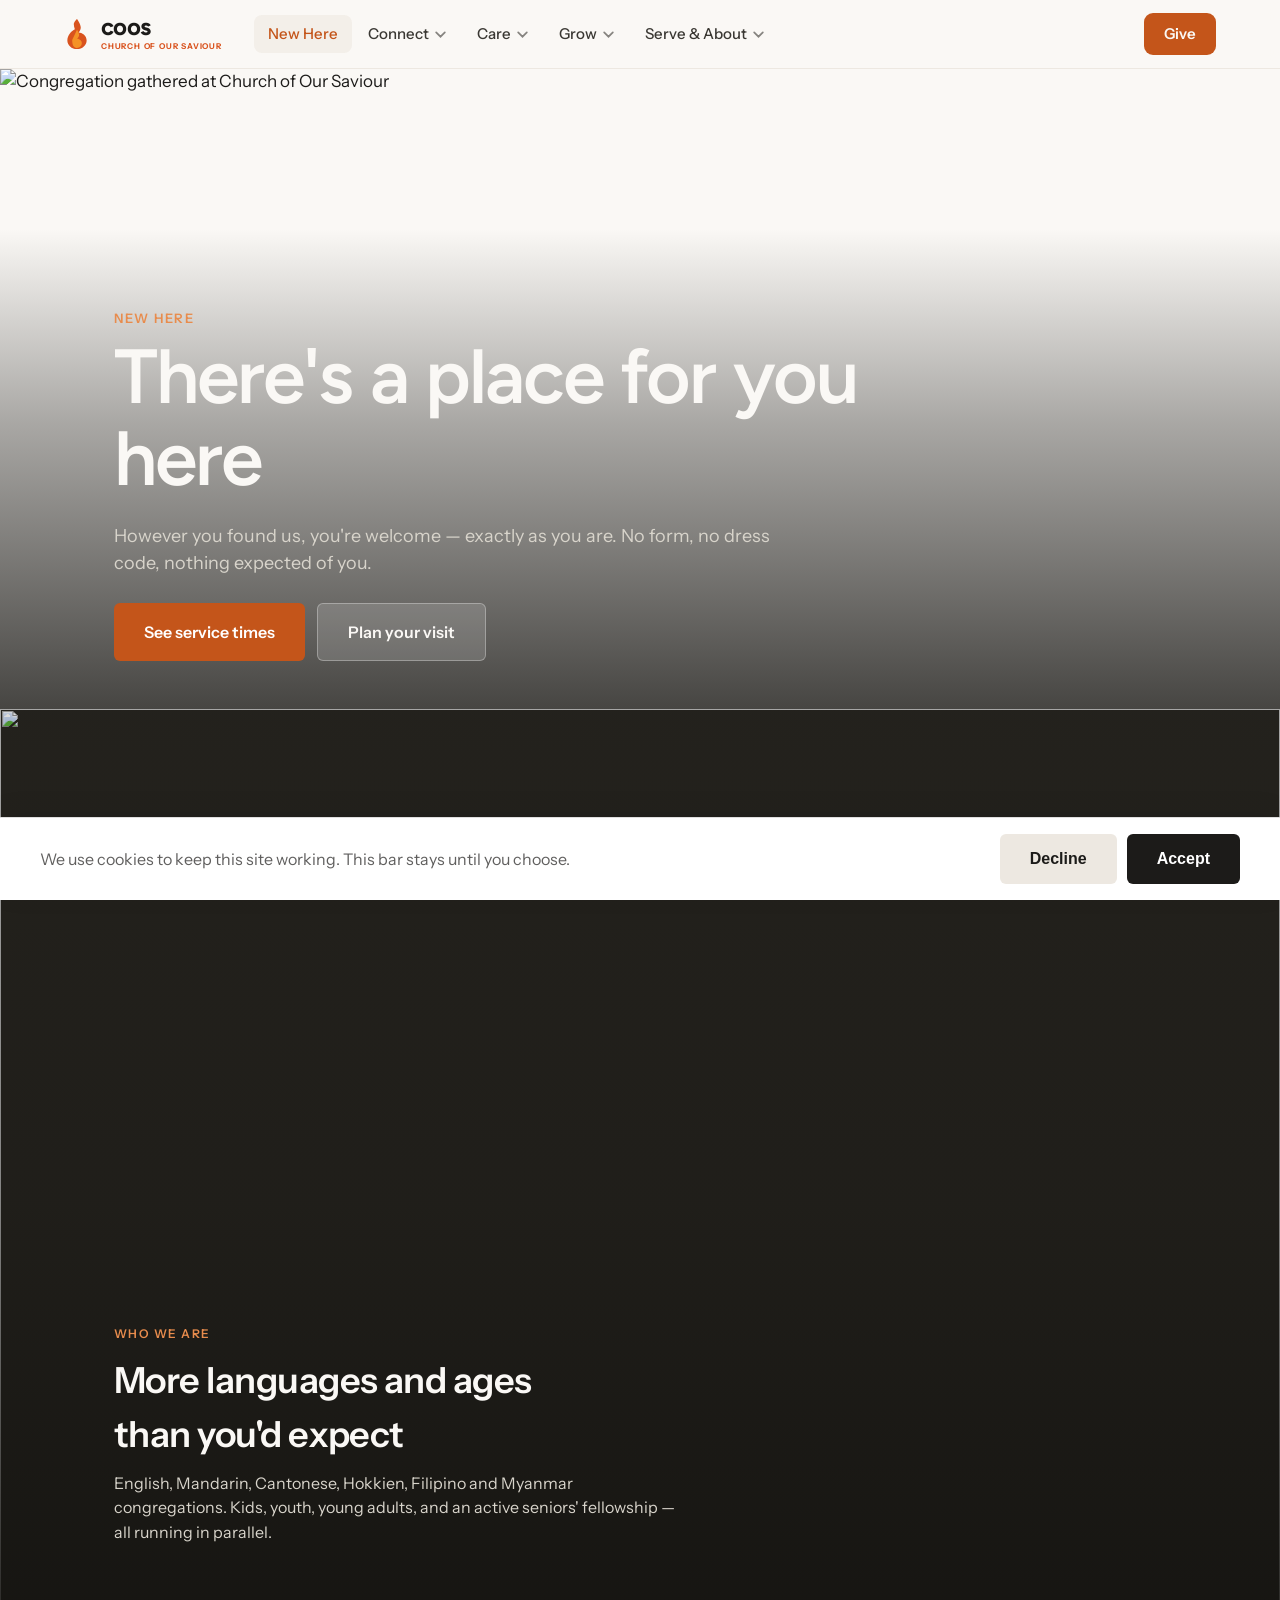
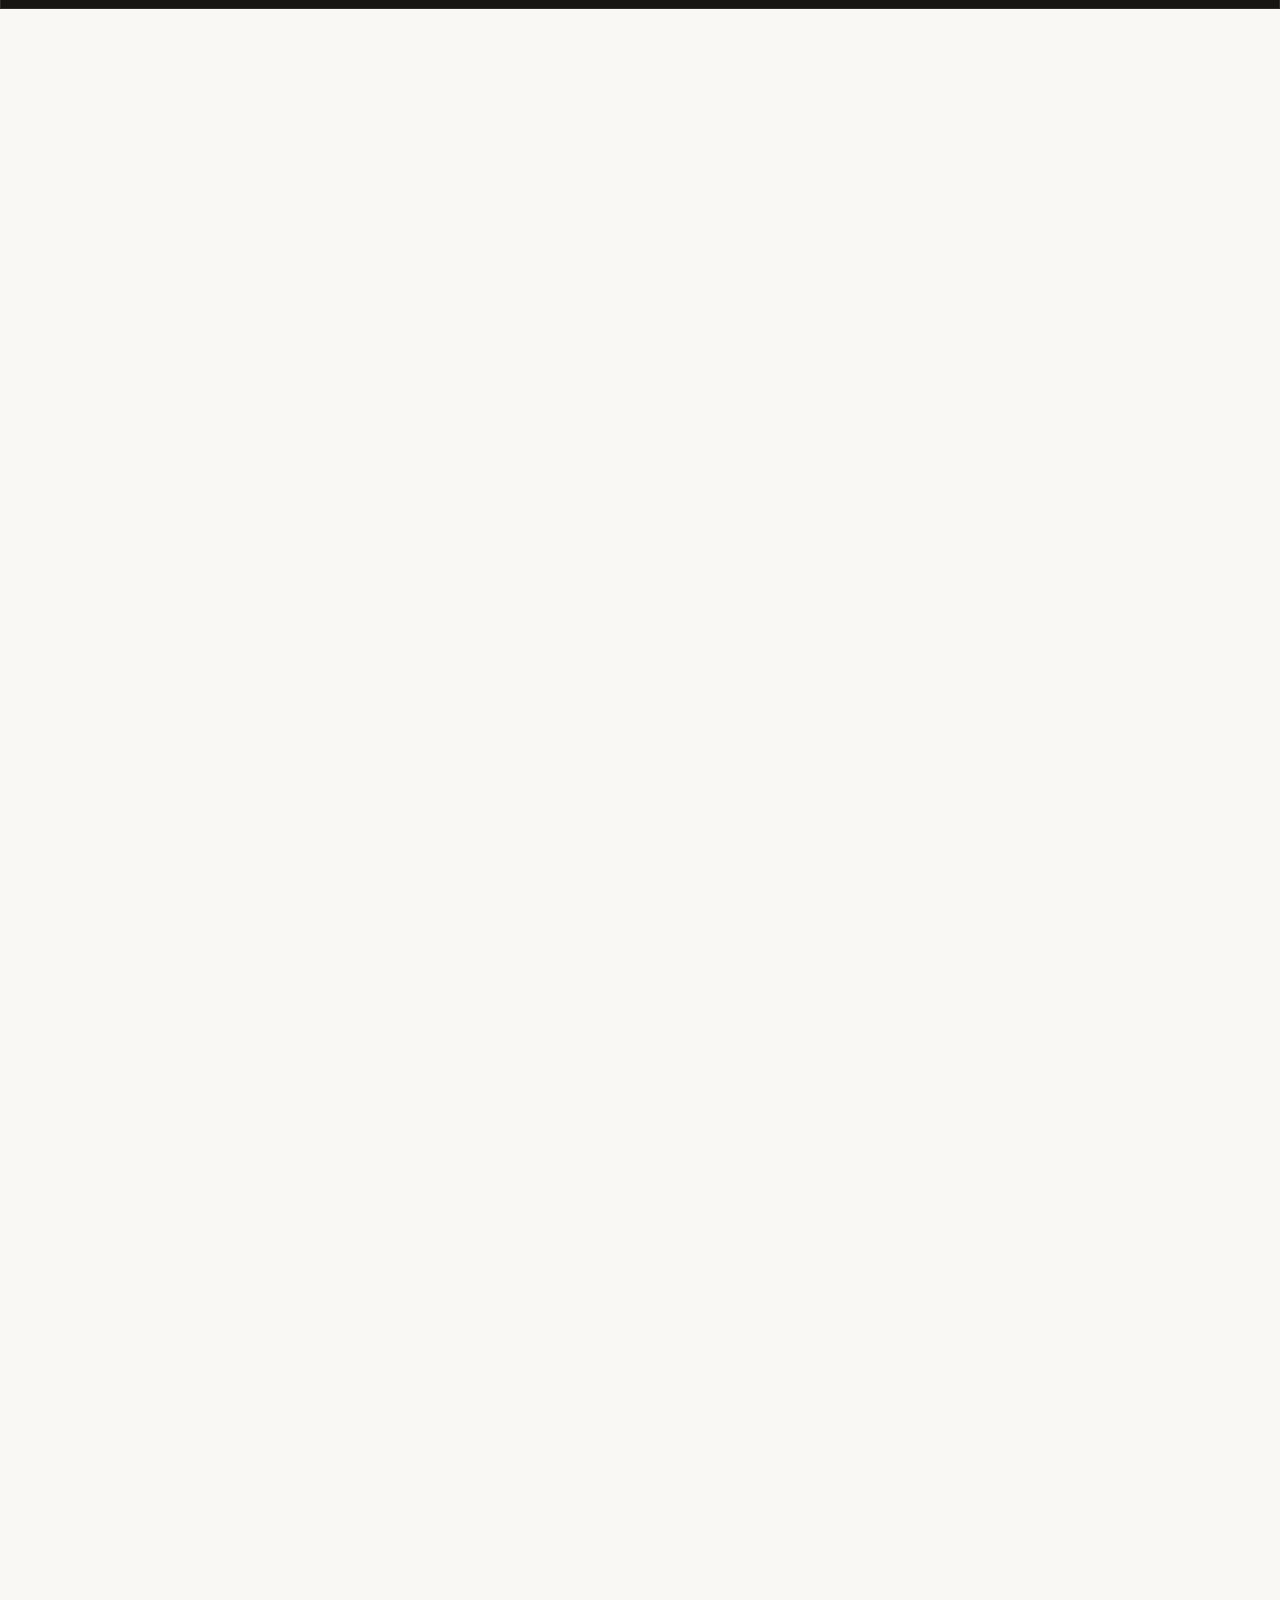
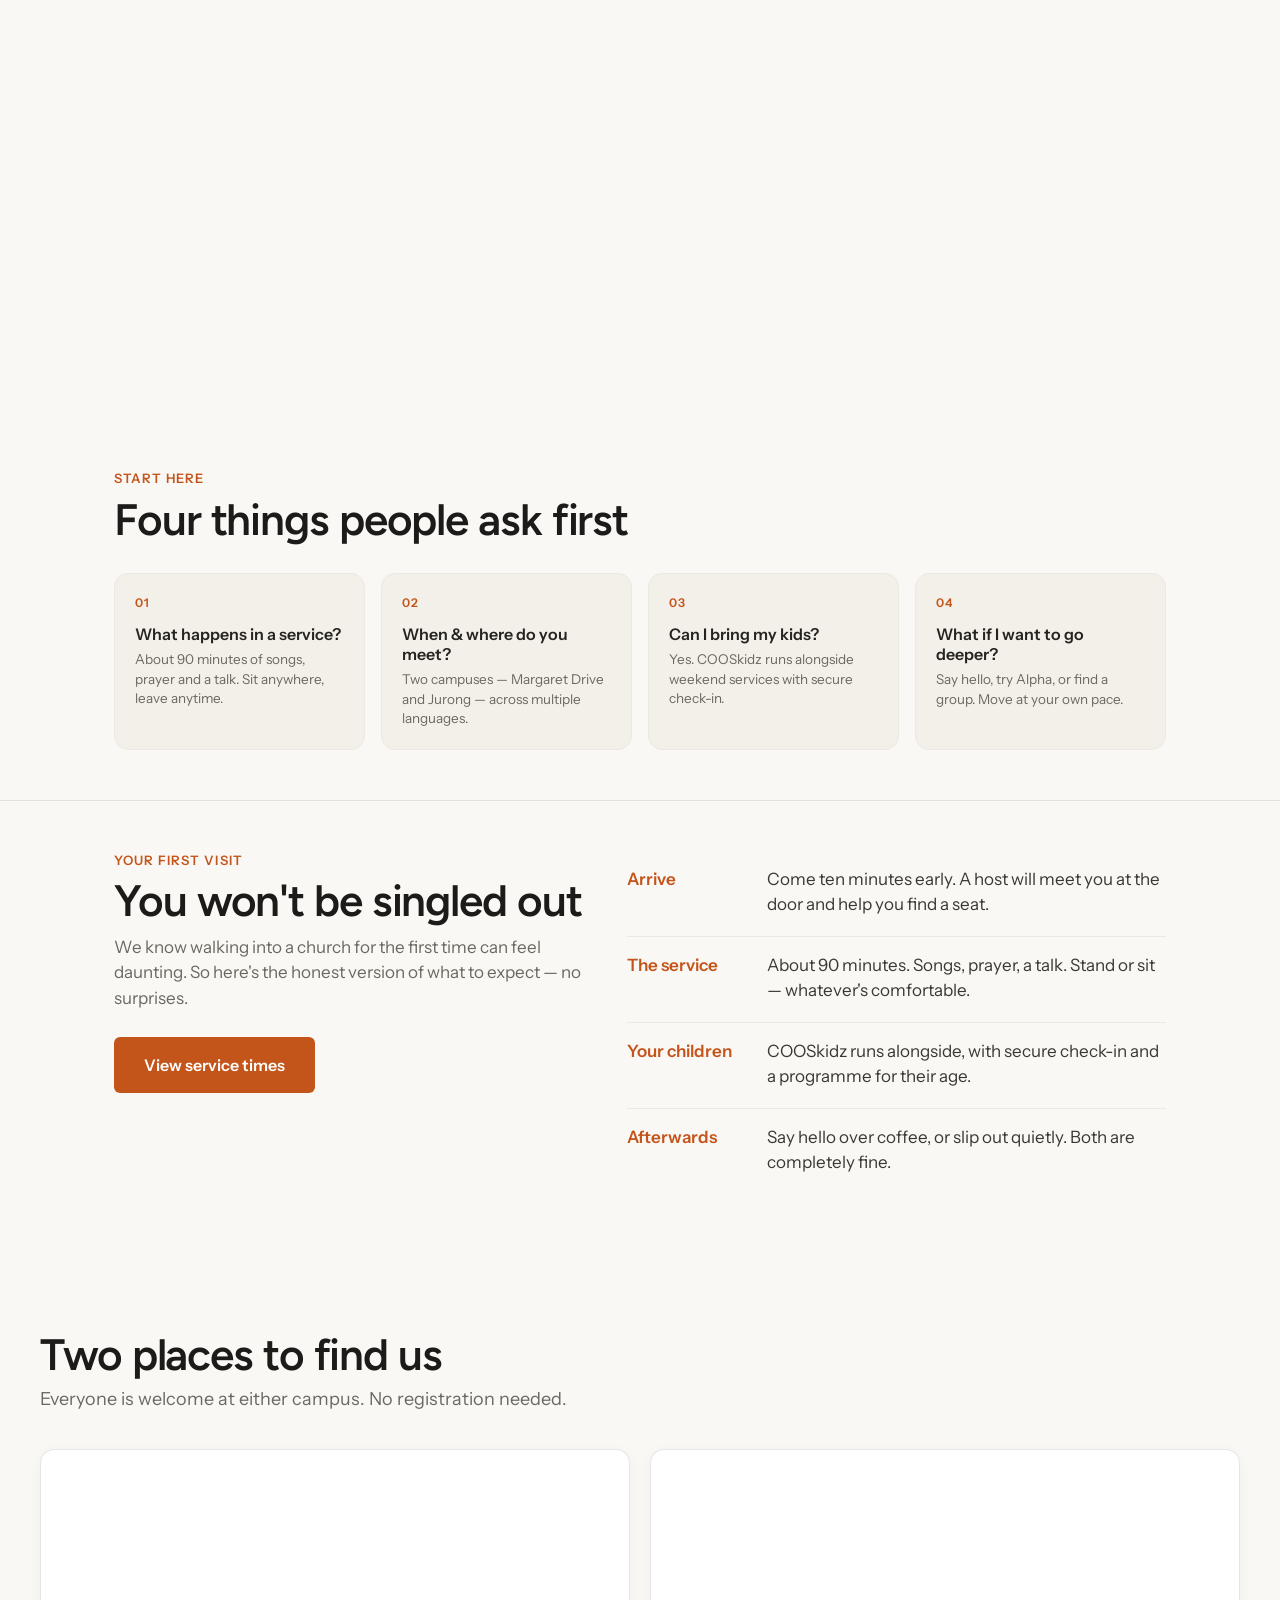
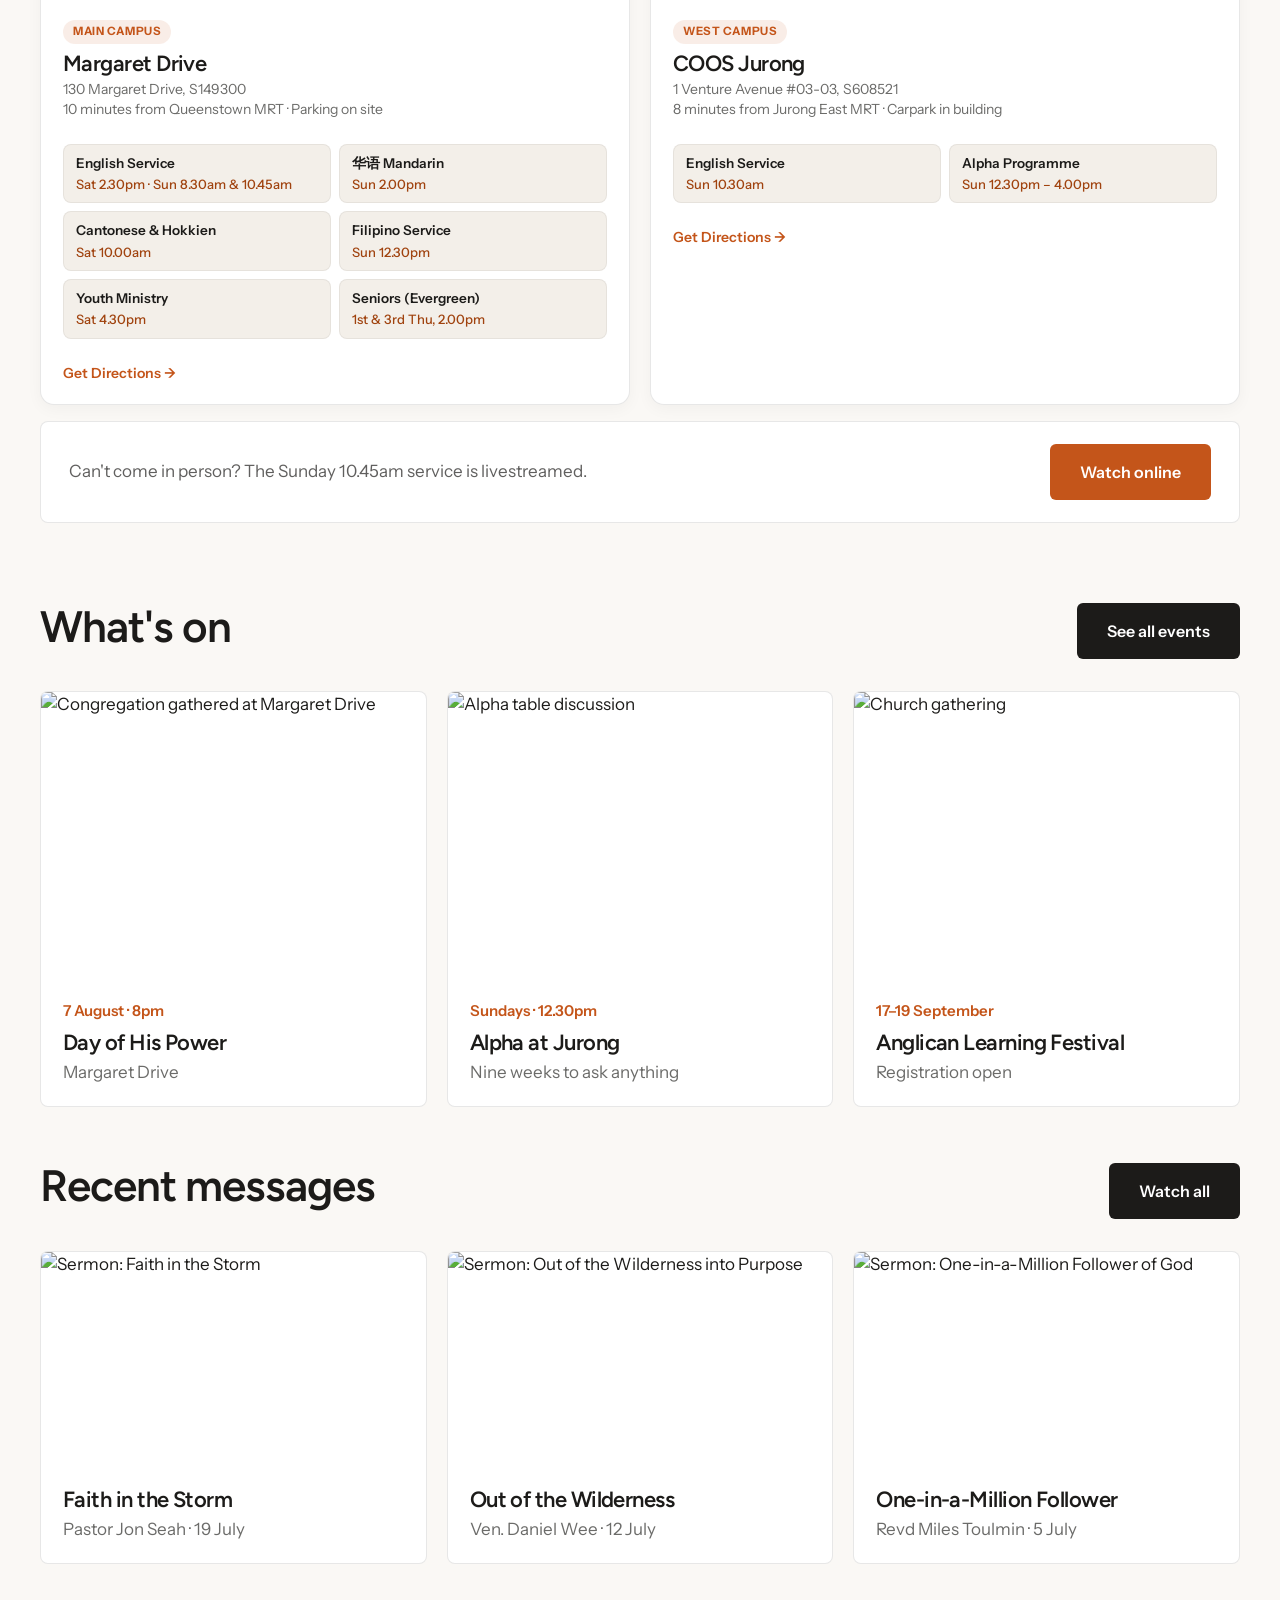
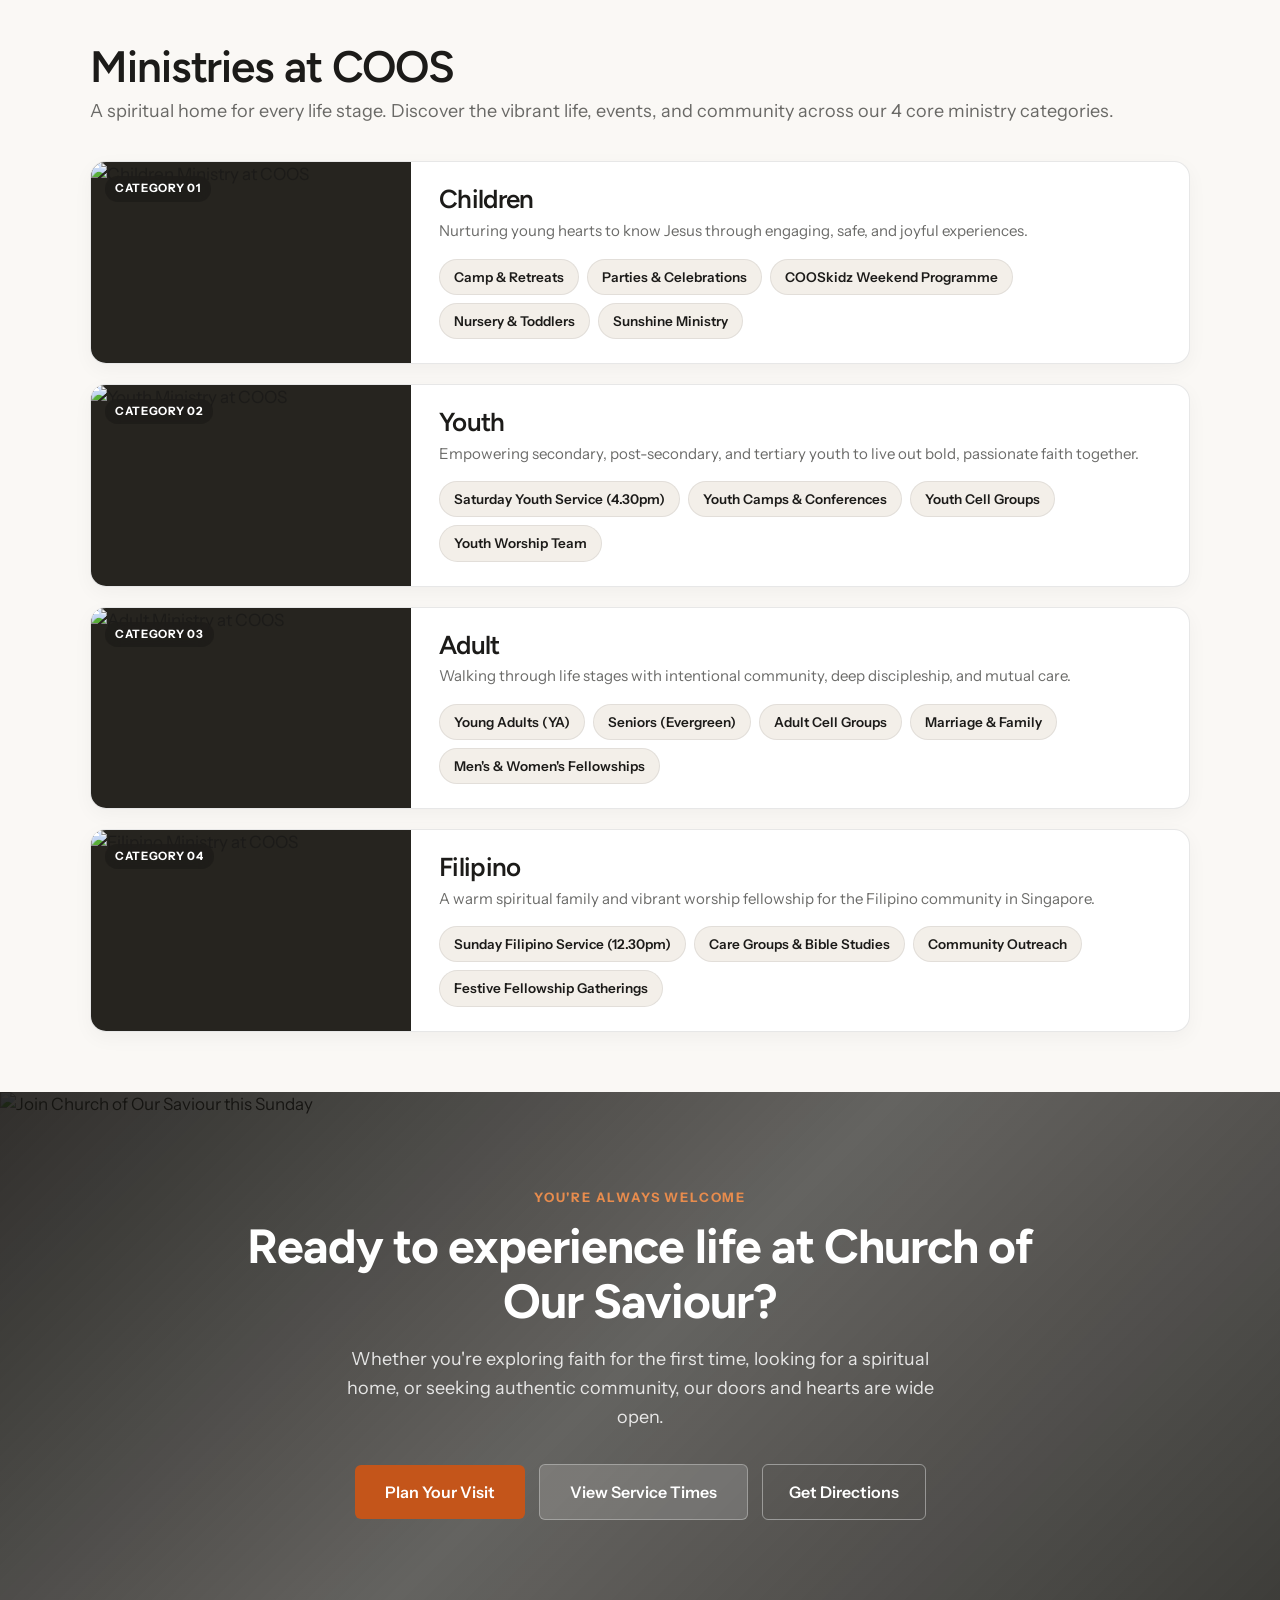
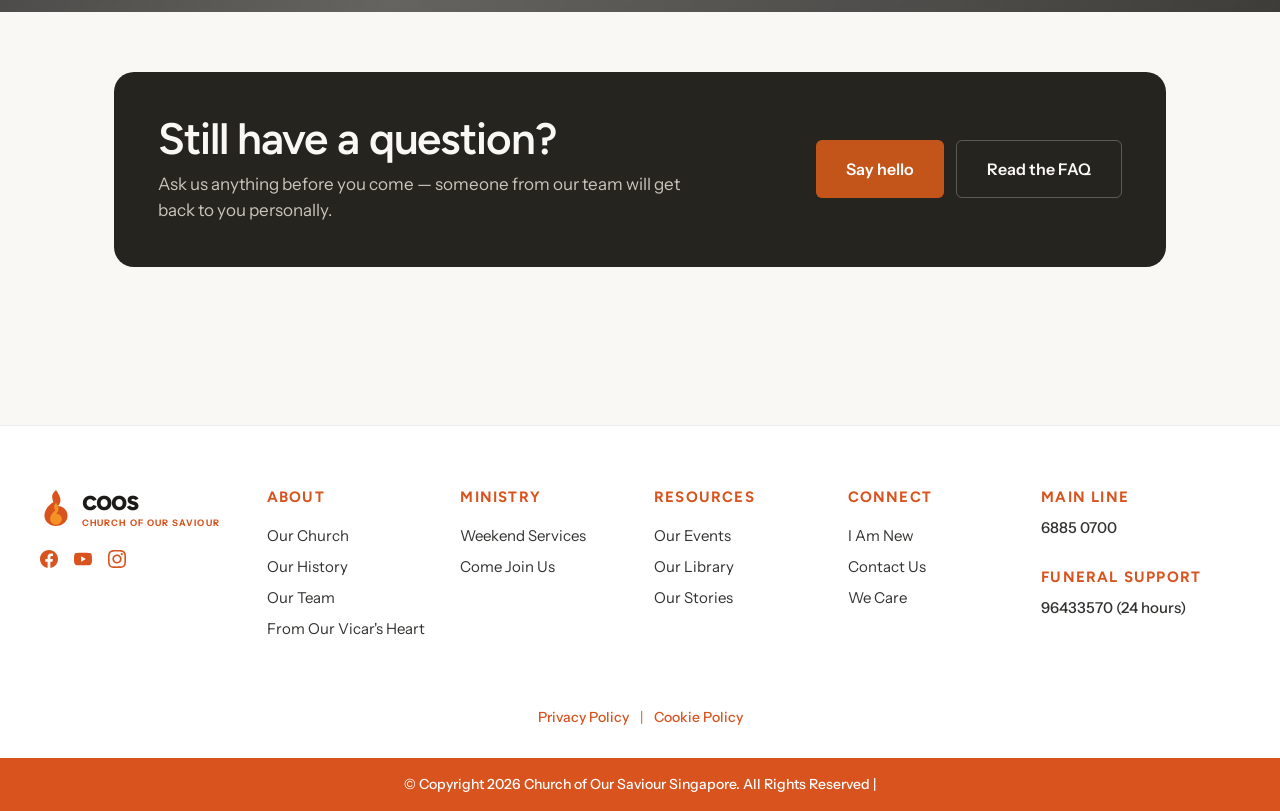
==== index.html @ 1648a4bc "init commit w latest feedback" ====
<!DOCTYPE html>
<html lang="en">
<head>
  <meta charset="utf-8">
  <meta name="viewport" content="width=device-width, initial-scale=1">
  <title>Church of Our Saviour | COOS Singapore</title>

  <!-- Google Fonts -->
  <link rel="preconnect" href="https://fonts.googleapis.com">
  <link rel="preconnect" href="https://fonts.gstatic.com" crossorigin>
  <link href="https://fonts.googleapis.com/css2?family=Figtree:wght@400;500;600;700&family=Instrument+Sans:ital,wght@0,400..700;1,400..700&display=swap" rel="stylesheet">

  <!-- External Stylesheet -->
  <link rel="stylesheet" href="styles.css">
</head>
<body>

  <!-- Header / Navigation from new.html -->
  <header class="nav">
    <div class="nav__inner">
      <a class="brand" href="index.html">
        <svg class="flame-icon-sm" viewBox="0 0 24 28" fill="none" xmlns="http://www.w3.org/2000/svg">
          <path d="M12 0C12 0 15.5 4.5 15.5 8C15.5 10 14.5 11.5 13.5 12.5C16.5 12.5 21 15 21 20C21 24.5 17 28 12 28C7 28 3 24.5 3 20C3 15 7 11 10 9.5C9.5 8 9 6.5 9 5C9 2.5 12 0 12 0Z" fill="#D9531E"/>
          <path d="M12 10C12 10 14 12.5 14 15C14 16.5 13 17.5 12 18.5C14 18.5 16.5 20 16.5 22.5C16.5 25 14.5 27 12 27C9.5 27 7.5 25 7.5 19.5 10 17 11.5 16C11 15 10.5 14 10.5 13C10.5 11.5 12 10 12 10Z" fill="#F49226"/>
        </svg>
        <div class="nav-logo-text">
          <span class="nav-logo-coos">coos</span>
          <span class="nav-logo-sub">CHURCH OF OUR SAVIOUR</span>
        </div>
      </a>
      <nav class="menu">
        <div class="item" data-menu>
          <a href="index.html#top" class="active">New Here</a>
        </div>
        <div class="item" data-menu>
          <button>Connect <svg viewBox="0 0 12 12"><path d="M2 4l4 4 4-4" stroke="currentColor" stroke-width="1.6" fill="none" stroke-linecap="round"/></svg></button>
          <div class="panel panel--wide"><div class="cols cols-2">
            <div><div class="col-h">Find community</div>
              <a class="lnk" href="#church"><span class="t">Groups directory</span></a>
              <a class="lnk" href="#church"><span class="t">Sunshine Ministry</span></a>
              <a class="lnk" href="#church"><span class="t">Baptism &amp; membership</span></a></div>
            <div><div class="col-h">By life stage</div>
              <a class="lnk" href="#church"><span class="t">Kids</span></a>
              <a class="lnk" href="#church"><span class="t">Youth</span></a>
              <a class="lnk" href="#church"><span class="t">Young adults</span></a>
              <a class="lnk" href="#church"><span class="t">Adults</span></a>
              <a class="lnk" href="#church"><span class="t">Seniors — Evergreen</span></a></div>
          </div></div>
        </div>
        <div class="item" data-menu>
          <button>Care <svg viewBox="0 0 12 12"><path d="M2 4l4 4 4-4" stroke="currentColor" stroke-width="1.6" fill="none" stroke-linecap="round"/></svg></button>
          <div class="panel"><div class="cols"><div><div class="col-h">We're here for you</div>
            <a class="lnk" href="#church"><span class="t">Request prayer</span></a>
            <a class="lnk" href="#church"><span class="t">Counselling</span></a>
            <a class="lnk" href="#church"><span class="t">Healing &amp; healing rooms</span></a>
            <a class="lnk" href="#church"><span class="t">Inner healing &amp; deliverance</span></a>
            <a class="lnk" href="#church"><span class="t">Choices ministry</span></a></div></div></div>
        </div>
        <div class="item" data-menu>
          <button>Grow <svg viewBox="0 0 12 12"><path d="M2 4l4 4 4-4" stroke="currentColor" stroke-width="1.6" fill="none" stroke-linecap="round"/></svg></button>
          <div class="panel"><div class="cols"><div><div class="col-h">Resources</div>
            <a class="lnk" href="#whatson"><span class="t">Sermon library</span></a>
            <a class="lnk" href="#whatson"><span class="t">Articles</span></a>
            <a class="lnk" href="#whatson"><span class="t">Stories &amp; testimonies</span></a>
            <a class="lnk" href="#whatson"><span class="t">What's on</span></a></div></div></div>
        </div>
        <div class="item" data-menu>
          <button>Serve &amp; About <svg viewBox="0 0 12 12"><path d="M2 4l4 4 4-4" stroke="currentColor" stroke-width="1.6" fill="none" stroke-linecap="round"/></svg></button>
          <div class="panel panel--wide panel--right"><div class="cols cols-2">
            <div><div class="col-h">Serve</div>
              <a class="lnk" href="#church"><span class="t">Join a team</span></a>
              <a class="lnk" href="#church"><span class="t">Missions</span></a>
              <a class="lnk" href="#give"><span class="t">Give</span></a></div>
            <div><div class="col-h">About</div>
              <a class="lnk" href="#church"><span class="t">What we believe</span></a>
              <a class="lnk" href="#church"><span class="t">Our vision</span></a>
              <a class="lnk" href="#church"><span class="t">Our story</span></a>
              <a class="lnk" href="#church"><span class="t">Our team</span></a>
              <a class="lnk" href="#give"><span class="t">Contact us</span></a></div>
          </div></div>
        </div>
      </nav>
      <div class="actions">
        <a class="btn-solid" href="#give">Give</a>
      </div>
      <button class="burger" aria-label="Menu" data-burger><span></span><span></span><span></span></button>
    </div>
  </header>
  <div class="mobile" data-mobile>
    <div class="m-sec"><a href="index.html#top" style="display:block;font-size:17px;font-weight:600;color:var(--coral);padding:16px 4px;text-decoration:none;border-bottom:1px solid var(--line)">New Here</a></div>
    <div class="m-sec"><button>Connect <svg viewBox="0 0 12 12"><path d="M2 4l4 4 4-4" stroke="currentColor" stroke-width="1.6" fill="none" stroke-linecap="round"/></svg></button><div class="m-body"><a href="#church">Groups directory</a><a href="#church">Sunshine Ministry</a><a href="#church">Kids</a><a href="#church">Youth</a><a href="#church">Young adults</a><a href="#church">Adults</a><a href="#church">Seniors — Evergreen</a></div></div>
    <div class="m-sec"><button>Care <svg viewBox="0 0 12 12"><path d="M2 4l4 4 4-4" stroke="currentColor" stroke-width="1.6" fill="none" stroke-linecap="round"/></svg></button><div class="m-body"><a href="#church">Request prayer</a><a href="#church">Counselling</a><a href="#church">Healing</a><a href="#church">Inner healing &amp; deliverance</a><a href="#church">Choices ministry</a></div></div>
    <div class="m-sec"><button>Grow <svg viewBox="0 0 12 12"><path d="M2 4l4 4 4-4" stroke="currentColor" stroke-width="1.6" fill="none" stroke-linecap="round"/></svg></button><div class="m-body"><a href="#whatson">Sermon library</a><a href="#whatson">Articles</a><a href="#whatson">Stories</a><a href="#whatson">What's on</a></div></div>
    <div class="m-sec"><button>Serve &amp; About <svg viewBox="0 0 12 12"><path d="M2 4l4 4 4-4" stroke="currentColor" stroke-width="1.6" fill="none" stroke-linecap="round"/></svg></button><div class="m-body"><a href="#church">Join a team</a><a href="#church">Missions</a><a href="#give">Give</a><a href="#church">What we believe</a><a href="#church">Our vision</a><a href="#church">Our story</a><a href="#church">Our team</a><a href="#give">Contact us</a></div></div>
    <div class="m-cta"><a class="s" href="#give">Give</a></div>
  </div>

  <!-- Main Content Wrapper -->
  <main class="page-wrapper">

    <!-- Connect Photo Hero -->
    <div class="photo-hero" id="top">
      <img src="https://coos.org.sg/wp-content/uploads/2023/11/church_11zon-1-e1699603108451.jpg"
        alt="Congregation gathered at Church of Our Saviour">
      <div class="photo-hero__overlay">
        <div class="wrap">
          <div class="eyebrow">New here</div>
          <h1 class="disp h1" style="color:var(--cream)">There's a place for you here</h1>
          <p class="lede">However you found us, you're welcome — exactly as you are. No form, no dress code, nothing expected of you.</p>
          <div class="cta-row">
            <a class="btn btn-primary" href="#services">See service times</a>
            <a class="btn btn-dark" href="#first-visit" style="background:rgba(255,255,255,.15);border:1px solid rgba(255,255,255,.3);color:var(--cream)">Plan your visit</a>
          </div>
        </div>
      </div>
    </div>

    <!-- Scrollytelling Section -->
    <div class="scrolly" id="scrolly">
      <div class="scrolly__pin">
        <div class="scrolly__bg">
          <img data-bg src="https://coos.org.sg/wp-content/uploads/2023/11/church_11zon-1-e1699603108451.jpg" alt="Foyer before or after service">
        </div>
        <div class="scrolly__scrim"></div>
        <div class="scrolly__caption wrap">
          <span class="scrolly__label">Who we are</span>
          <h2 class="scrolly__h" data-h>What life here actually looks like</h2>
          <p class="scrolly__p" data-p>Before the logistics — a sense of the place. Scroll on.</p>
        </div>
      </div>

      <section class="scrolly__step" data-step
        data-img="https://coos.org.sg/wp-content/uploads/2018/05/agifttobetreasured_11zon-1-e1700124164376.jpg"
        data-title="Ordinary, not polished"
        data-text="No stage lighting or hype. People show up as they are — some straight from a Saturday shift, some who've been coming forty years, some who walked in last week.">
      </section>

      <section class="scrolly__step" data-step
        data-img="https://coos.org.sg/wp-content/uploads/2023/11/church_11zon-1-e1699603108451.jpg"
        data-title="Small groups are where it happens"
        data-text="Sunday is the front door. The real life — friendships, honest conversation, people praying for each other by name — happens in cell groups, life-stage gatherings, and things like Alpha.">
      </section>

      <section class="scrolly__step" data-step
        data-img="https://coos.org.sg/wp-content/uploads/2019/01/healed-by-grace_11zon.jpg"
        data-title="Care isn't a side project"
        data-text="Prayer, counselling, healing ministries, a 24-hour line for people in crisis. If you're going through something hard, that's a lot of what this community is for — not just on Sundays.">
      </section>

      <section class="scrolly__step" data-step
        data-img="https://coos.org.sg/wp-content/uploads/2018/03/brittleboneswontbreakme_11zon-e1700125318625.jpg"
        data-title="More languages and ages than you'd expect"
        data-text="English, Mandarin, Cantonese, Hokkien, Filipino and Myanmar congregations. Kids, youth, young adults, and an active seniors' fellowship — all running in parallel.">
      </section>
    </div>

    <!-- Start Here: 4 Things People Ask First -->
    <section class="pad" style="padding-top:60px;padding-bottom:50px;">
      <div class="wrap">
        <div class="sec-h">Start here</div>
        <h2 class="disp h2">Four things people ask first</h2>
        <div class="grid4">
          <a class="tile" href="#first-visit">
            <span class="tn">01</span><span class="tt">What happens in a service?</span>
            <span class="td">About 90 minutes of songs, prayer and a talk. Sit anywhere, leave anytime.</span>
          </a>
          <a class="tile" href="#services">
            <span class="tn">02</span><span class="tt">When &amp; where do you meet?</span>
            <span class="td">Two campuses — Margaret Drive and Jurong — across multiple languages.</span>
          </a>
          <a class="tile" href="#church">
            <span class="tn">03</span><span class="tt">Can I bring my kids?</span>
            <span class="td">Yes. COOSkidz runs alongside weekend services with secure check-in.</span>
          </a>
          <a class="tile" href="#questions">
            <span class="tn">04</span><span class="tt">What if I want to go deeper?</span>
            <span class="td">Say hello, try Alpha, or find a group. Move at your own pace.</span>
          </a>
        </div>
      </div>
    </section>

    <!-- First Visit Breakdown Section -->
    <section id="first-visit" class="pad" style="padding-top:50px;padding-bottom:60px;border-top:1px solid var(--border);">
      <div class="wrap">
        <div class="split">
          <div>
            <div class="sec-h">Your first visit</div>
            <h2 class="disp h2">You won't be singled out</h2>
            <p class="sub">We know walking into a church for the first time can feel daunting. So here's the honest version of what to expect — no surprises.</p>
            <div class="cta-row">
              <a class="btn btn-primary" href="#services">View service times</a>
            </div>
          </div>
          <div class="steps">
            <div class="step"><span class="sk">Arrive</span><span class="sd">Come ten minutes early. A host will meet you at the door and help you find a seat.</span></div>
            <div class="step"><span class="sk">The service</span><span class="sd">About 90 minutes. Songs, prayer, a talk. Stand or sit — whatever's comfortable.</span></div>
            <div class="step"><span class="sk">Your children</span><span class="sd">COOSkidz runs alongside, with secure check-in and a programme for their age.</span></div>
            <div class="step"><span class="sk">Afterwards</span><span class="sd">Say hello over coffee, or slip out quietly. Both are completely fine.</span></div>
          </div>
        </div>
      </div>
    </section>

    <!-- Services & Campuses Section -->
    <section id="services" class="section pad">
      <h2 class="disp h2">Two places to find us</h2>
      <p class="subtitle">Everyone is welcome at either campus. No registration needed.</p>

      <div class="grid cols2">

        <!-- Margaret Drive Campus -->
        <div class="card campus-card">
          <iframe title="Map to Margaret Drive" src="https://maps.google.com/maps?q=130%20Margaret%20Dr%2C%20Singapore%20149300&amp;t=m&amp;z=15&amp;output=embed&amp;iwloc=near" class="map-iframe" loading="lazy"></iframe>
          <div class="card-body">
            <span class="campus-header-badge">Main Campus</span>
            <h3 class="disp card-title">Margaret Drive</h3>
            <p class="card-text">130 Margaret Drive, S149300<br>10 minutes from Queenstown MRT · Parking on site</p>
            
            <div class="timing-grid">
              <div class="timing-pill">
                <span class="timing-lang">English Service</span>
                <span class="timing-time">Sat 2.30pm · Sun 8.30am &amp; 10.45am</span>
              </div>
              <div class="timing-pill">
                <span class="timing-lang">华语 Mandarin</span>
                <span class="timing-time">Sun 2.00pm</span>
              </div>
              <div class="timing-pill">
                <span class="timing-lang">Cantonese &amp; Hokkien</span>
                <span class="timing-time">Sat 10.00am</span>
              </div>
              <div class="timing-pill">
                <span class="timing-lang">Filipino Service</span>
                <span class="timing-time">Sun 12.30pm</span>
              </div>
              <div class="timing-pill">
                <span class="timing-lang">Youth Ministry</span>
                <span class="timing-time">Sat 4.30pm</span>
              </div>
              <div class="timing-pill">
                <span class="timing-lang">Seniors (Evergreen)</span>
                <span class="timing-time">1st &amp; 3rd Thu, 2.00pm</span>
              </div>
            </div>
            
            <a href="https://maps.google.com/?q=130+Margaret+Drive+Singapore+149300" target="_blank" rel="noopener noreferrer" class="map-link">Get Directions &rarr;</a>
          </div>
        </div>

        <!-- Jurong Campus -->
        <div class="card campus-card">
          <iframe title="Map to COOS Jurong" src="https://maps.google.com/maps?q=1%20Venture%20Avenue%2C%20Singapore%20608521&amp;t=m&amp;z=15&amp;output=embed&amp;iwloc=near" class="map-iframe" loading="lazy"></iframe>
          <div class="card-body">
            <span class="campus-header-badge">West Campus</span>
            <h3 class="disp card-title">COOS Jurong</h3>
            <p class="card-text">1 Venture Avenue #03-03, S608521<br>8 minutes from Jurong East MRT · Carpark in building</p>

            <div class="timing-grid">
              <div class="timing-pill">
                <span class="timing-lang">English Service</span>
                <span class="timing-time">Sun 10.30am</span>
              </div>
              <div class="timing-pill">
                <span class="timing-lang">Alpha Programme</span>
                <span class="timing-time">Sun 12.30pm – 4.00pm</span>
              </div>
            </div>

            <a href="https://maps.google.com/?q=1+Venture+Avenue+Singapore+608521" target="_blank" rel="noopener noreferrer" class="map-link">Get Directions &rarr;</a>
          </div>
        </div>

      </div>

      <div class="banner stack mt-32">
        <p class="banner-text">Can't come in person? The Sunday 10.45am service is livestreamed.</p>
        <a href="https://www.youtube.com/@coos_sg" target="_blank" rel="noopener noreferrer" class="btn btn-primary">Watch online</a>
      </div>
    </section>

    <!-- What's On & Media Section -->
    <section id="whatson" class="section pad">
      <div class="section-header stack">
        <h2 class="disp h2">What's on</h2>
        <a href="#whatson" class="btn btn-dark">See all events</a>
      </div>

      <div class="grid cols3">
        <a href="#whatson" class="card media-card">
          <img src="https://coos.org.sg/wp-content/uploads/2023/11/church_11zon-1-e1699603108451.jpg" alt="Congregation gathered at Margaret Drive" class="card-img-top ratio-4-3">
          <div class="card-body">
            <div class="event-date">7 August · 8pm</div>
            <h3 class="disp card-title-sm">Day of His Power</h3>
            <p class="text-muted">Margaret Drive</p>
          </div>
        </a>

        <a href="#whatson" class="card media-card">
          <img src="https://coos.org.sg/wp-content/uploads/2018/05/agifttobetreasured_11zon-1-e1700124164376.jpg" alt="Alpha table discussion" class="card-img-top ratio-4-3">
          <div class="card-body">
            <div class="event-date">Sundays · 12.30pm</div>
            <h3 class="disp card-title-sm">Alpha at Jurong</h3>
            <p class="text-muted">Nine weeks to ask anything</p>
          </div>
        </a>

        <a href="#whatson" class="card media-card">
          <img src="https://coos.org.sg/wp-content/uploads/2019/01/healed-by-grace_11zon.jpg" alt="Church gathering" class="card-img-top ratio-4-3">
          <div class="card-body">
            <div class="event-date">17–19 September</div>
            <h3 class="disp card-title-sm">Anglican Learning Festival</h3>
            <p class="text-muted">Registration open</p>
          </div>
        </a>
      </div>

      <div class="section-header stack mt-56">
        <h2 class="disp h2">Recent messages</h2>
        <a href="#whatson" class="btn btn-dark">Watch all</a>
      </div>

      <div class="grid cols3">
        <a href="#whatson" class="card media-card">
          <img src="https://coos.org.sg/wp-content/uploads/2026/07/Faith-in-The-StormL.jpg" alt="Sermon: Faith in the Storm" class="card-img-top ratio-16-9">
          <div class="card-body">
            <h3 class="disp card-title-sm">Faith in the Storm</h3>
            <p class="text-muted">Pastor Jon Seah · 19 July</p>
          </div>
        </a>

        <a href="#whatson" class="card media-card">
          <img src="https://coos.org.sg/wp-content/uploads/2026/07/OutOfWildernessIntoPurposeL.jpg" alt="Sermon: Out of the Wilderness into Purpose" class="card-img-top ratio-16-9">
          <div class="card-body">
            <h3 class="disp card-title-sm">Out of the Wilderness</h3>
            <p class="text-muted">Ven. Daniel Wee · 12 July</p>
          </div>
        </a>

        <a href="#whatson" class="card media-card">
          <img src="https://coos.org.sg/wp-content/uploads/2026/07/OneInMillionFollowerL.jpg" alt="Sermon: One-in-a-Million Follower of God" class="card-img-top ratio-16-9">
          <div class="card-body">
            <h3 class="disp card-title-sm">One-in-a-Million Follower</h3>
            <p class="text-muted">Revd Miles Toulmin · 5 July</p>
          </div>
        </a>
      </div>
    </section>

    <!-- 4 Ministry Category Horizontal Cards (Children, Youth, Adult, Filipino) -->
    <section id="church" class="section pad">
      <div class="wrap" style="padding:0;">
        <h2 class="disp h2">Ministries at COOS</h2>
        <p class="subtitle">A spiritual home for every life stage. Discover the vibrant life, events, and community across our 4 core ministry categories.</p>

        <div class="ministries-stack">
          <!-- 1. Children -->
          <div class="ministry-hcard">
            <div class="ministry-img-wrap">
              <img src="https://coos.org.sg/wp-content/uploads/2018/05/agifttobetreasured_11zon-1-e1700124164376.jpg" alt="Children Ministry at COOS" class="ministry-img">
              <span class="ministry-badge">Category 01</span>
            </div>
            <div class="ministry-content">
              <h3 class="disp ministry-title">Children</h3>
              <p class="ministry-tagline">Nurturing young hearts to know Jesus through engaging, safe, and joyful experiences.</p>
              <div class="subministry-list">
                <a href="#church" class="submin-pill">Camp &amp; Retreats</a>
                <a href="#church" class="submin-pill">Parties &amp; Celebrations</a>
                <a href="#church" class="submin-pill">COOSkidz Weekend Programme</a>
                <a href="#church" class="submin-pill">Nursery &amp; Toddlers</a>
                <a href="#church" class="submin-pill">Sunshine Ministry</a>
              </div>
            </div>
          </div>

          <!-- 2. Youth -->
          <div class="ministry-hcard">
            <div class="ministry-img-wrap">
              <img src="https://coos.org.sg/wp-content/uploads/2018/03/brittleboneswontbreakme_11zon-e1700125318625.jpg" alt="Youth Ministry at COOS" class="ministry-img">
              <span class="ministry-badge">Category 02</span>
            </div>
            <div class="ministry-content">
              <h3 class="disp ministry-title">Youth</h3>
              <p class="ministry-tagline">Empowering secondary, post-secondary, and tertiary youth to live out bold, passionate faith together.</p>
              <div class="subministry-list">
                <a href="#church" class="submin-pill">Saturday Youth Service (4.30pm)</a>
                <a href="#church" class="submin-pill">Youth Camps &amp; Conferences</a>
                <a href="#church" class="submin-pill">Youth Cell Groups</a>
                <a href="#church" class="submin-pill">Youth Worship Team</a>
              </div>
            </div>
          </div>

          <!-- 3. Adult -->
          <div class="ministry-hcard">
            <div class="ministry-img-wrap">
              <img src="https://coos.org.sg/wp-content/uploads/2023/11/church_11zon-1-e1699603108451.jpg" alt="Adult Ministry at COOS" class="ministry-img">
              <span class="ministry-badge">Category 03</span>
            </div>
            <div class="ministry-content">
              <h3 class="disp ministry-title">Adult</h3>
              <p class="ministry-tagline">Walking through life stages with intentional community, deep discipleship, and mutual care.</p>
              <div class="subministry-list">
                <a href="#church" class="submin-pill">Young Adults (YA)</a>
                <a href="#church" class="submin-pill">Seniors (Evergreen)</a>
                <a href="#church" class="submin-pill">Adult Cell Groups</a>
                <a href="#church" class="submin-pill">Marriage &amp; Family</a>
                <a href="#church" class="submin-pill">Men's &amp; Women's Fellowships</a>
              </div>
            </div>
          </div>

          <!-- 4. Filipino -->
          <div class="ministry-hcard">
            <div class="ministry-img-wrap">
              <img src="https://coos.org.sg/wp-content/uploads/2019/01/healed-by-grace_11zon.jpg" alt="Filipino Ministry at COOS" class="ministry-img">
              <span class="ministry-badge">Category 04</span>
            </div>
            <div class="ministry-content">
              <h3 class="disp ministry-title">Filipino</h3>
              <p class="ministry-tagline">A warm spiritual family and vibrant worship fellowship for the Filipino community in Singapore.</p>
              <div class="subministry-list">
                <a href="#church" class="submin-pill">Sunday Filipino Service (12.30pm)</a>
                <a href="#church" class="submin-pill">Care Groups &amp; Bible Studies</a>
                <a href="#church" class="submin-pill">Community Outreach</a>
                <a href="#church" class="submin-pill">Festive Fellowship Gatherings</a>
              </div>
            </div>
          </div>
        </div>
      </div>
    </section>

    <!-- Full-Page Response Section (Positioned right after the 4 category cards) -->
    <section class="response-banner">
      <img src="https://coos.org.sg/wp-content/uploads/2023/11/church_11zon-1-e1699603108451.jpg" alt="Join Church of Our Saviour this Sunday" class="response-bg">
      <div class="response-overlay"></div>
      <div class="response-inner">
        <span class="response-kicker">You're Always Welcome</span>
        <h2 class="disp response-h">Ready to experience life at Church of Our Saviour?</h2>
        <p class="response-p">Whether you're exploring faith for the first time, looking for a spiritual home, or seeking authentic community, our doors and hearts are wide open.</p>
        <div class="response-actions">
          <a href="#first-visit" class="btn btn-primary" style="padding:15px 30px;font-size:16px;">Plan Your Visit</a>
          <a href="#services" class="btn btn-dark" style="background:rgba(255,255,255,0.15);border:1px solid rgba(255,255,255,0.3);color:#fff;padding:15px 30px;font-size:16px;">View Service Times</a>
          <a href="https://maps.google.com/?q=130+Margaret+Drive+Singapore+149300" target="_blank" rel="noopener noreferrer" class="btn btn-dark" style="background:transparent;border:1px solid rgba(255,255,255,0.4);color:#fff;padding:15px 26px;font-size:16px;">Get Directions</a>
        </div>
      </div>
    </section>

    <!-- Still Have a Question? CTA Band -->
    <section class="pad" style="padding-top:20px;padding-bottom:70px;">
      <div class="wrap">
        <div class="cta-band">
          <div>
            <h2 class="disp h2" style="color:var(--cream)">Still have a question?</h2>
            <p style="color:#C9C5BC;font-size:17px;margin-top:10px;max-width:48ch">Ask us anything before you come — someone from our team will get back to you personally.</p>
          </div>
          <div class="cta-row" style="margin:0">
            <a class="btn btn-primary" href="#services">Say hello</a>
            <a class="btn btn-dark" href="#church" style="color:var(--cream);border:1px solid rgba(255,255,255,.25);background:transparent;">Read the FAQ</a>
          </div>
        </div>
      </div>
    </section>

  </main>

  <!-- Footer -->
  <footer id="give" class="footer">
    <div class="pad footer-content">
      <div class="footer-grid">
        
        <!-- Logo & Social Column -->
        <div class="footer-brand">
          <a href="index.html" class="footer-logo">
            <svg class="flame-icon" viewBox="0 0 24 28" fill="none" xmlns="http://www.w3.org/2000/svg">
              <path d="M12 0C12 0 15.5 4.5 15.5 8C15.5 10 14.5 11.5 13.5 12.5C16.5 12.5 21 15 21 20C21 24.5 17 28 12 28C7 28 3 24.5 3 20C3 15 7 11 10 9.5C9.5 8 9 6.5 9 5C9 2.5 12 0 12 0Z" fill="#D9531E"/>
              <path d="M12 10C12 10 14 12.5 14 15C14 16.5 13 17.5 12 18.5C14 18.5 16.5 20 16.5 22.5C16.5 25 14.5 27 12 27C9.5 27 7.5 25 7.5 22.5C7.5 19.5 10 17 11.5 16C11 15 10.5 14 10.5 13C10.5 11.5 12 10 12 10Z" fill="#F49226"/>
            </svg>
            <div class="logo-text-group">
              <span class="logo-coos">coos</span>
              <span class="logo-sub">CHURCH OF OUR SAVIOUR</span>
            </div>
          </a>
          <div class="social-links">
            <a href="https://facebook.com" target="_blank" rel="noopener noreferrer" aria-label="Facebook" class="social-icon">
              <svg width="18" height="18" fill="currentColor" viewBox="0 0 24 24"><path d="M24 12.073c0-6.627-5.373-12-12-12s-12 5.373-12 12c0 5.99 4.388 10.954 10.125 11.854v-8.385H7.078v-3.47h3.047V9.43c0-3.007 1.792-4.669 4.533-4.669 1.312 0 2.686.235 2.686.235v2.953H15.83c-1.491 0-1.956.925-1.956 1.874v2.25h3.328l-.532 3.47h-2.796v8.385C19.612 23.027 24 18.062 24 12.073z"/></svg>
            </a>
            <a href="https://youtube.com" target="_blank" rel="noopener noreferrer" aria-label="YouTube" class="social-icon">
              <svg width="18" height="18" fill="currentColor" viewBox="0 0 24 24"><path d="M23.498 6.186a3.016 3.016 0 0 0-2.122-2.136C19.505 3.545 12 3.545 12 3.545s-7.505 0-9.377.505A3.017 3.017 0 0 0 .502 6.186C0 8.07 0 12 0 12s0 3.93.502 5.814a3.016 3.016 0 0 0 2.122 2.136c1.871.505 9.376.505 9.376.505s7.505 0 9.377-.505a3.015 3.015 0 0 0 2.122-2.136C24 15.93 24 12 24 12s0-3.93-.502-5.814zM9.545 15.568V8.432L15.818 12l-6.273 3.568z"/></svg>
            </a>
            <a href="https://instagram.com" target="_blank" rel="noopener noreferrer" aria-label="Instagram" class="social-icon">
              <svg width="18" height="18" fill="currentColor" viewBox="0 0 24 24"><path d="M12 2.163c3.204 0 3.584.012 4.85.07 3.252.148 4.771 1.691 4.919 4.919.058 1.265.069 1.645.069 4.849 0 3.205-.012 3.584-.069 4.849-.149 3.225-1.664 4.771-4.919 4.919-1.266.058-1.644.07-4.85.07-3.204 0-3.584-.012-4.849-.07-3.26-.149-4.771-1.699-4.919-4.92-.058-1.265-.07-1.644-.07-4.849 0-3.204.013-3.583.07-4.849.149-3.227 1.664-4.771 4.919-4.919 1.266-.057 1.645-.069 4.849-.069zm0-2.163c-3.259 0-3.667.014-4.947.072-4.358.2-6.78 2.618-6.98 6.98-.059 1.281-.073 1.689-.073 4.948 0 3.259.014 3.668.072 4.948.2 4.358 2.618 6.78 6.98 6.98 1.281.058 1.689.072 4.948.072 3.259 0 3.668-.014 4.948-.072 4.354-.2 6.782-2.618 6.979-6.98.059-1.28.073-1.689.073-4.948 0-3.259-.014-3.667-.072-4.947-.196-4.354-2.617-6.78-6.979-6.98-1.281-.059-1.69-.073-4.949-.073zm0 5.838c-3.403 0-6.162 2.759-6.162 6.162s2.759 6.163 6.162 6.163 6.162-2.759 6.162-6.163c0-3.403-2.759-6.162-6.162-6.162zm0 10.162c-2.209 0-4-1.79-4-4 0-2.209 1.791-4 4-4s4 1.791 4 4c0 2.21-1.791 4-4 4zm6.406-11.845c-.796 0-1.441.645-1.441 1.44s.645 1.44 1.441 1.44c.795 0 1.439-.645 1.439-1.44s-.644-1.44-1.439-1.44z"/></svg>
            </a>
          </div>
        </div>

        <!-- Col 1: ABOUT -->
        <div class="footer-col">
          <h4 class="footer-col-title">ABOUT</h4>
          <a href="#church">Our Church</a>
          <a href="#church">Our History</a>
          <a href="#church">Our Team</a>
          <a href="#church">From Our Vicar's Heart</a>
        </div>

        <!-- Col 2: MINISTRY -->
        <div class="footer-col">
          <h4 class="footer-col-title">MINISTRY</h4>
          <a href="#services">Weekend Services</a>
          <a href="#new">Come Join Us</a>
        </div>

        <!-- Col 3: RESOURCES -->
        <div class="footer-col">
          <h4 class="footer-col-title">RESOURCES</h4>
          <a href="#whatson">Our Events</a>
          <a href="#whatson">Our Library</a>
          <a href="#whatson">Our Stories</a>
        </div>

        <!-- Col 4: CONNECT -->
        <div class="footer-col">
          <h4 class="footer-col-title">CONNECT</h4>
          <a href="#new">I Am New</a>
          <a href="#give">Contact Us</a>
          <a href="#church">We Care</a>
        </div>

        <!-- Col 5: Contact Numbers -->
        <div class="footer-col footer-contact-col">
          <div class="contact-block">
            <h4 class="footer-col-title">MAIN LINE</h4>
            <a href="tel:68850700" class="contact-phone">6885 0700</a>
          </div>
          <div class="contact-block mt-16">
            <h4 class="footer-col-title">FUNERAL SUPPORT</h4>
            <a href="tel:96433570" class="contact-phone">96433570 (24 hours)</a>
          </div>
        </div>

      </div>

      <!-- Links Row -->
      <div class="footer-legal-links">
        <a href="#give">Privacy Policy</a>
        <span class="legal-sep">|</span>
        <a href="#give">Cookie Policy</a>
      </div>
    </div>

    <!-- Bottom Bar -->
    <div class="footer-bottom-bar">
      <div class="pad text-center">
        <span>© Copyright 2026 Church of Our Saviour Singapore. All Rights Reserved |</span>
      </div>
    </div>
  </footer>

  <!-- Cookie Consent Banner -->
  <div class="cookie-banner" id="cookieBanner">
    <div class="pad stack cookie-content">
      <p class="cookie-text">We use cookies to keep this site working. This bar stays until you choose.</p>
      <div class="cookie-actions">
        <button class="btn btn-neutral" id="cookieDecline">Decline</button>
        <button class="btn btn-dark" id="cookieAccept">Accept</button>
      </div>
    </div>
  </div>

  <!-- External Script -->
  <script src="script.js"></script>
</body>
</html>
---- styles.css ----
/* ==========================================================================
   Church of Our Saviour (COOS) - Design System & Stylesheet
   ========================================================================== */

/* 1. Global Reset & Variables */
:root {
  --bg-primary: #FAF8F5;
  --bg-dark: #26241F;
  --bg-card: #FFFFFF;
  --bg-subtle: #F3EFE9;
  --text-primary: #1C1B19;
  --text-muted: rgba(28, 27, 25, 0.65);
  --text-light: #FFFFFF;
  --text-light-muted: rgba(255, 255, 255, 0.7);
  --accent: #C4551A;
  --accent-hover: #A0430F;
  --accent-secondary: #E88C4D;
  --border: rgba(28, 27, 25, 0.1);
  --border-light: rgba(255, 255, 255, 0.14);

  --font-disp: 'Figtree', system-ui, -apple-system, sans-serif;
  --font-body: 'Instrument Sans', system-ui, -apple-system, sans-serif;

  --radius-sm: 6px;
  --radius-md: 8px;
  --shadow-subtle: 0 4px 20px rgba(0, 0, 0, 0.04);
  --transition: all 0.2s ease-in-out;
}

*,
*::before,
*::after {
  box-sizing: border-box;
  margin: 0;
  padding: 0;
}

html {
  scroll-behavior: smooth;
}

body {
  background: var(--bg-primary);
  color: var(--text-primary);
  font-family: var(--font-body);
  font-size: 17px;
  line-height: 1.5;
  -webkit-font-smoothing: antialiased;
}

a {
  color: inherit;
  text-decoration: none;
  transition: var(--transition);
}

a:hover {
  color: var(--accent);
}

img {
  max-width: 100%;
  height: auto;
  display: block;
}

/* 2. Utility Classes & Typography */
.disp {
  font-family: var(--font-disp);
  font-weight: 600;
  letter-spacing: -0.025em;
  line-height: 1.06;
}

.pad {
  max-width: 1280px;
  margin: 0 auto;
  padding-left: 40px;
  padding-right: 40px;
}

.h1 {
  font-size: clamp(44px, 6vw, 80px);
  color: var(--text-light);
  margin-bottom: 24px;
  max-width: 14ch;
}

.h2 {
  font-size: 44px;
  margin-bottom: 8px;
}

.subtitle {
  font-size: 18px;
  color: var(--text-muted);
  margin-bottom: 36px;
}

.text-muted {
  color: var(--text-muted);
}

.text-large {
  font-size: 42px;
}

.text-right {
  text-align: right;
}

.fw-600 {
  font-weight: 600;
}

.mt-32 {
  margin-top: 32px;
}

.mt-56 {
  margin-top: 56px;
}

.section {
  padding-top: 80px;
}

.section-header {
  margin-bottom: 32px;
}

/* Flex & Grid Systems */
.stack {
  display: flex;
  align-items: center;
  justify-content: space-between;
  gap: 16px;
}

.grid {
  display: grid;
  gap: 20px;
}

.cols2 {
  grid-template-columns: repeat(2, 1fr);
}

.cols3 {
  grid-template-columns: repeat(3, 1fr);
}

.cols4 {
  grid-template-columns: repeat(4, 1fr);
}

/* Buttons */
.btn-group {
  display: flex;
  flex-wrap: wrap;
  gap: 12px;
}

.btn {
  display: inline-flex;
  align-items: center;
  justify-content: center;
  font-size: 16px;
  font-weight: 600;
  padding: 16px 30px;
  border-radius: var(--radius-sm);
  cursor: pointer;
  border: none;
  transition: var(--transition);
  white-space: nowrap;
}

.btn-sm {
  font-size: 15px;
  padding: 13px 24px;
}

.btn-primary {
  background: var(--accent);
  color: var(--text-light);
}

.btn-primary:hover {
  background: var(--accent-hover);
  color: var(--text-light);
}

.btn-secondary {
  background: #FFFFFF;
  color: var(--text-primary);
}

.btn-secondary:hover {
  background: var(--bg-subtle);
  color: var(--text-primary);
}

.btn-dark {
  background: var(--text-primary);
  color: var(--text-light);
}

.btn-dark:hover {
  background: #3A3833;
  color: var(--text-light);
}

.btn-neutral {
  background: #EDE8E1;
  color: var(--text-primary);
}

.btn-neutral:hover {
  background: #E2DDD5;
}

/* 3. Header & Navigation (from new.html) */
:root {
  --cream: #FAF8F5;
  --cream-2: #F3EFE9;
  --line: #EDE8E1;
  --ink: #26241F;
  --ink-2: #3A3833;
  --ink-soft: #6B6860;
  --coral: #C4551A;
  --coral-dark: #A0430F;
  --coral-soft: #E88C4D;
  --shadow: 0 12px 40px rgba(38, 36, 31, .14);
}

.nav {
  position: sticky;
  top: 0;
  z-index: 100;
  background: rgba(250, 248, 245, .92);
  backdrop-filter: saturate(140%) blur(10px);
  border-bottom: 1px solid var(--line);
}

.nav__inner {
  max-width: 1200px;
  margin: 0 auto;
  height: 68px;
  padding: 0 24px;
  display: flex;
  align-items: center;
  gap: 32px;
}

.brand {
  display: flex;
  align-items: center;
  gap: 11px;
  font-weight: 600;
  font-size: 16px;
  letter-spacing: -.01em;
  color: var(--ink);
  text-decoration: none;
  white-space: nowrap;
  flex-shrink: 0;
}

.flame-icon-sm {
  width: 26px;
  height: 30px;
  flex-shrink: 0;
}

.nav-logo-text {
  display: flex;
  flex-direction: column;
}

.nav-logo-coos {
  font-family: var(--font-disp);
  font-size: 24px;
  font-weight: 700;
  line-height: 0.95;
  color: var(--text-primary);
  letter-spacing: -0.03em;
}

.nav-logo-sub {
  font-size: 8px;
  font-weight: 700;
  letter-spacing: 0.1em;
  color: #D9531E;
  text-transform: uppercase;
  margin-top: 1px;
}

.menu {
  display: flex;
  align-items: center;
  gap: 2px;
  height: 100%;
  flex: 1;
  min-width: 0;
}

.item {
  position: relative;
  height: 100%;
  display: flex;
  align-items: center;
}

.item>button,
.item>a {
  font: inherit;
  font-size: 15px;
  font-weight: 500;
  color: var(--ink-2);
  background: none;
  border: 0;
  cursor: pointer;
  padding: 8px 14px;
  border-radius: 8px;
  display: flex;
  align-items: center;
  gap: 5px;
  text-decoration: none;
  transition: color .15s, background .15s;
}

.item>button:hover,
.item>a:hover,
.item.open>button,
.item>a.active {
  color: var(--coral);
  background: var(--cream-2);
}

.item>button svg {
  width: 13px;
  height: 13px;
  transition: transform .2s;
  opacity: .6;
}

.item.open>button svg {
  transform: rotate(180deg);
}

.actions {
  display: flex;
  align-items: center;
  gap: 10px;
  flex-shrink: 0;
}

.btn-ghost {
  font-size: 15px;
  font-weight: 500;
  color: var(--ink-2);
  text-decoration: none;
  padding: 9px 14px;
  border-radius: 9px;
  transition: color .15s, background .15s;
}

.btn-ghost:hover {
  color: var(--coral);
  background: var(--cream-2);
}

.btn-solid {
  font-size: 15px;
  font-weight: 600;
  color: var(--cream);
  background: var(--coral);
  text-decoration: none;
  padding: 10px 20px;
  border-radius: 9px;
  transition: background .15s;
}

.btn-solid:hover {
  background: var(--coral-dark);
}

.panel {
  position: absolute;
  top: calc(100% - 4px);
  left: 0;
  min-width: 440px;
  background: var(--cream);
  border: 1px solid var(--line);
  border-radius: 16px;
  box-shadow: var(--shadow);
  padding: 20px;
  opacity: 0;
  visibility: hidden;
  transform: translateY(6px);
  transition: opacity .18s, transform .18s, visibility .18s;
  z-index: 120;
}

.item.open .panel {
  opacity: 1;
  visibility: visible;
  transform: translateY(0);
}

.panel--wide {
  min-width: 520px;
}

.panel--right {
  left: auto;
  right: 0;
}

.cols {
  display: grid;
  gap: 22px;
}

.cols-2 {
  grid-template-columns: 1fr 1fr;
}

.col-h {
  font-size: 12px;
  font-weight: 600;
  letter-spacing: .06em;
  text-transform: uppercase;
  color: var(--coral);
  margin: 0 8px 10px;
}

.lnk {
  display: block;
  padding: 8px;
  border-radius: 9px;
  text-decoration: none;
  transition: background .13s;
}

.lnk:hover {
  background: var(--cream-2);
}

.lnk .t {
  display: block;
  font-size: 14.5px;
  font-weight: 500;
  color: var(--ink);
}

.lnk .d {
  display: block;
  font-size: 12.5px;
  color: var(--ink-soft);
  margin-top: 1px;
  line-height: 1.35;
}

.lnk:hover .t {
  color: var(--coral);
}

.burger {
  display: none;
  margin-left: auto;
  background: none;
  border: 0;
  cursor: pointer;
  padding: 8px;
  border-radius: 8px;
}

.burger:hover {
  background: var(--cream-2);
}

.burger span {
  display: block;
  width: 22px;
  height: 2px;
  background: var(--ink);
  border-radius: 2px;
}

.burger span+span {
  margin-top: 5px;
}

.mobile {
  display: none;
}

@media(max-width:1080px) {
  .nav__inner {
    gap: 18px;
    padding: 0 18px
  }

  .brand {
    font-size: 15px
  }

  .item>button,
  .item>a {
    padding: 8px 10px;
    font-size: 14px
  }

  .btn-ghost {
    padding: 9px 10px;
    font-size: 14px
  }

  .btn-solid {
    padding: 9px 15px;
    font-size: 14px
  }

  .panel {
    min-width: 400px
  }

  .panel--wide {
    min-width: 480px
  }
}

@media(max-width:720px) {

  .menu,
  .actions {
    display: none
  }

  .burger {
    display: block
  }

  .nav__inner {
    gap: 0
  }

  .mobile {
    display: block;
    position: fixed;
    inset: 68px 0 0;
    background: var(--cream);
    overflow-y: auto;
    padding: 16px 20px 40px;
    transform: translateX(100%);
    transition: transform .25s;
    z-index: 99
  }

  .mobile.open {
    transform: translateX(0)
  }

  .m-sec {
    border-bottom: 1px solid var(--line)
  }

  .m-sec>button {
    width: 100%;
    font: inherit;
    font-size: 17px;
    font-weight: 600;
    color: var(--ink);
    background: none;
    border: 0;
    padding: 16px 4px;
    display: flex;
    justify-content: space-between;
    align-items: center;
    cursor: pointer
  }

  .m-sec>button svg {
    width: 15px;
    height: 15px;
    transition: transform .2s;
    opacity: .5
  }

  .m-sec.open>button svg {
    transform: rotate(180deg)
  }

  .m-body {
    display: none;
    padding: 0 4px 14px
  }

  .m-sec.open .m-body {
    display: block
  }

  .m-body a {
    display: block;
    padding: 9px 0;
    font-size: 15px;
    color: var(--ink-2);
    text-decoration: none
  }

  .m-body a .d {
    display: block;
    font-size: 12.5px;
    color: var(--ink-soft)
  }

  .m-body .grp {
    font-size: 11px;
    font-weight: 600;
    letter-spacing: .06em;
    text-transform: uppercase;
    color: var(--coral);
    margin: 12px 0 2px
  }

  .m-cta {
    display: flex;
    gap: 10px;
    margin-top: 22px
  }

  .m-cta a {
    flex: 1;
    text-align: center;
    padding: 13px;
    border-radius: 10px;
    font-size: 15px;
    font-weight: 600;
    text-decoration: none
  }

  .m-cta .g {
    background: var(--cream-2);
    color: var(--ink)
  }

  .m-cta .s {
    background: var(--coral);
    color: var(--cream)
  }
}

.header-actions {
  display: flex;
  align-items: center;
  gap: 12px;
}

.mobile-toggle {
  display: none;
  background: transparent;
  border: none;
  color: var(--text-primary);
  cursor: pointer;
  padding: 8px;
}

.mobile-drawer {
  display: none;
  background: var(--bg-primary);
  border-bottom: 1px solid var(--border);
  padding: 20px 40px;
}

.mobile-drawer.active {
  display: block;
}

.mobile-nav {
  display: flex;
  flex-direction: column;
  gap: 16px;
}

.mobile-link {
  font-size: 18px;
  font-weight: 600;
}

/* 4. Hero Section */
.hero {
  position: relative;
  height: calc(100vh - 74px);
  min-height: 560px;
  display: flex;
  align-items: flex-end;
  background: var(--bg-dark);
  overflow: hidden;
}

.hero-bg {
  position: absolute;
  inset: 0;
  width: 100%;
  height: 100%;
  object-fit: cover;
  opacity: 0.74;
}

.hero-overlay {
  position: absolute;
  inset: 0;
  background: linear-gradient(to top, rgba(20, 19, 17, 0.9) 0%, rgba(20, 19, 17, 0.12) 62%);
}

.hero-content {
  position: relative;
  width: 100%;
  padding-bottom: 64px;
}

/* 5. Cards & Service Schedule */
.card {
  background: var(--bg-card);
  border: 1px solid var(--border);
  border-radius: var(--radius-md);
  overflow: hidden;
  transition: var(--transition);
}

.service-card {
  padding: 32px;
}

.tag {
  font-size: 14px;
  font-weight: 600;
  letter-spacing: 0.1em;
  text-transform: uppercase;
  color: var(--accent);
  margin-bottom: 14px;
}

.banner {
  background: var(--bg-card);
  border: 1px solid var(--border);
  border-radius: var(--radius-md);
  padding: 22px 28px;
  margin-top: 16px;
}

.banner-text {
  font-size: 17px;
  color: rgba(28, 27, 25, 0.7);
}

/* 6. Campus & Schedule Details */
.campus-tabs-nav {
  display: flex;
  gap: 12px;
  margin-bottom: 28px;
  border-bottom: 2px solid var(--border);
  padding-bottom: 12px;
}

.campus-tab-btn {
  background: transparent;
  border: none;
  font-family: var(--font-disp);
  font-size: 20px;
  font-weight: 600;
  color: var(--text-muted);
  cursor: pointer;
  padding: 8px 16px;
  border-radius: var(--radius-sm);
  transition: var(--transition);
  position: relative;
}

.campus-tab-btn:hover {
  color: var(--accent);
  background: var(--bg-subtle);
}

.campus-tab-btn.active {
  color: var(--accent);
  background: var(--bg-subtle);
}

.campus-tab-btn.active::after {
  content: '';
  position: absolute;
  bottom: -14px;
  left: 0;
  right: 0;
  height: 3px;
  background: var(--accent);
  border-radius: 3px 3px 0 0;
}

.campus-card {
  display: flex;
  flex-direction: column;
  background: var(--bg-card);
  border: 1px solid var(--border);
  border-radius: 14px;
  box-shadow: 0 4px 16px rgba(0, 0, 0, 0.04);
  transition: transform 0.2s ease, box-shadow 0.2s ease, border-color 0.2s ease;
  overflow: hidden;
}

.campus-card:hover {
  transform: translateY(-2px);
  box-shadow: 0 10px 24px rgba(0, 0, 0, 0.07);
  border-color: rgba(196, 85, 26, 0.3);
}

.campus-header-badge {
  display: inline-flex;
  align-items: center;
  gap: 5px;
  background: rgba(196, 85, 26, 0.1);
  color: var(--accent);
  font-size: 11.5px;
  font-weight: 700;
  letter-spacing: 0.05em;
  text-transform: uppercase;
  padding: 3px 10px;
  border-radius: 14px;
  margin-bottom: 8px;
  width: fit-content;
}

.map-iframe {
  width: 100%;
  height: 150px;
  border: 0;
  display: block;
}

.card-body {
  padding: 20px 22px;
  flex-grow: 1;
  display: flex;
  flex-direction: column;
}

.card-title {
  font-size: 22px;
  margin-bottom: 4px;
}

.card-text {
  font-size: 14px;
  line-height: 1.45;
  color: var(--text-muted);
  margin-bottom: 14px;
}

.timing-grid {
  display: grid;
  grid-template-columns: repeat(auto-fill, minmax(200px, 1fr));
  gap: 8px;
  margin: 10px 0;
}

.timing-pill {
  background: var(--bg-subtle);
  border: 1px solid rgba(28, 27, 25, 0.06);
  border-radius: 8px;
  padding: 8px 12px;
  display: flex;
  flex-direction: column;
  gap: 2px;
  transition: background 0.2s ease, border-color 0.2s ease, transform 0.2s ease;
}

.timing-pill:hover {
  background: #EFE9E0;
  border-color: rgba(196, 85, 26, 0.25);
  transform: translateY(-1px);
}

.timing-lang {
  font-weight: 600;
  font-size: 13.5px;
  color: var(--text-primary);
  display: flex;
  align-items: center;
  justify-content: space-between;
}

.timing-time {
  font-size: 13px;
  color: var(--accent-hover);
  font-weight: 500;
}

.schedule-list {
  display: flex;
  flex-direction: column;
}

.schedule-row {
  display: flex;
  justify-content: space-between;
  gap: 16px;
  padding: 10px 0;
  border-top: 1px solid var(--border);
  font-size: 15px;
}

.highlight-box {
  background: linear-gradient(135deg, #FAF4EE 0%, #F3EFE9 100%);
  border: 1px solid rgba(196, 85, 26, 0.15);
  border-radius: var(--radius-md);
  padding: 18px;
  margin-top: 16px;
}

.box-title {
  font-size: 18px;
  margin-bottom: 4px;
  color: var(--text-primary);
}

.box-text {
  font-size: 14px;
  line-height: 1.45;
  color: var(--text-muted);
  margin-bottom: 10px;
}

.map-link {
  display: inline-flex;
  align-items: center;
  gap: 6px;
  margin-top: 14px;
  font-size: 14px;
  font-weight: 600;
  color: var(--accent);
}

.map-link:hover {
  text-decoration: underline;
}

/* 7. Dark Section (First Time Guide) */
.dark-section {
  background: var(--bg-dark);
  color: var(--text-light);
  margin-top: 88px;
  padding: 80px 0;
}

.hero+.dark-section {
  margin-top: 0;
}

.light-text {
  color: var(--text-light);
}

.light-subtitle {
  color: rgba(255, 255, 255, 0.68);
}

.step-card {
  background: rgba(255, 255, 255, 0.06);
  border: 1px solid var(--border-light);
  border-radius: var(--radius-md);
  padding: 28px;
}

.step-num {
  font-size: 34px;
  color: var(--accent-secondary);
  margin-bottom: 14px;
}

.step-title {
  font-size: 21px;
  margin-bottom: 8px;
}

.step-desc {
  font-size: 16px;
  line-height: 1.55;
  color: var(--text-light-muted);
}

/* 8. Media & Event Cards */
.media-card {
  display: block;
  background: var(--bg-card);
}

.media-card:hover {
  border-color: var(--accent);
  transform: translateY(-2px);
}

.card-img-top {
  width: 100%;
  object-fit: cover;
}

.ratio-4-3 {
  aspect-ratio: 4 / 3;
}

.ratio-16-9 {
  aspect-ratio: 16 / 9;
}

.event-date {
  font-size: 15px;
  font-weight: 600;
  color: var(--accent);
  margin-bottom: 8px;
}

.card-title-sm {
  font-size: 22px;
  margin-bottom: 6px;
}

/* 9. Feature Cards (Community) */
.feature-card {
  position: relative;
  display: block;
  border-radius: var(--radius-md);
  overflow: hidden;
  aspect-ratio: 3 / 4;
  background: var(--bg-dark);
}

.feature-card:hover .feature-img {
  opacity: 0.95;
  transform: scale(1.03);
}

.feature-img {
  position: absolute;
  inset: 0;
  width: 100%;
  height: 100%;
  object-fit: cover;
  opacity: 0.85;
  transition: var(--transition);
}

.feature-overlay {
  position: absolute;
  inset: 0;
  background: linear-gradient(to top, rgba(20, 19, 17, 0.86) 0%, rgba(20, 19, 17, 0) 58%);
}

.feature-text {
  position: absolute;
  left: 24px;
  right: 24px;
  bottom: 22px;
  display: block;
}

.feature-title {
  display: block;
  font-size: 24px;
  color: var(--text-light);
  margin-bottom: 4px;
}

.feature-sub {
  display: block;
  font-size: 16px;
  color: rgba(255, 255, 255, 0.75);
}

/* 10. Footer (Imitating Official COOS Footer) */
.footer {
  background: #FFFFFF;
  margin-top: 88px;
  padding-top: 60px;
  border-top: 1px solid rgba(28, 27, 25, 0.08);
}

.footer-content {
  padding-bottom: 30px;
}

.footer-grid {
  display: grid;
  grid-template-columns: 1.2fr repeat(4, 1fr) 1.2fr;
  gap: 28px;
  align-items: start;
}

.footer-brand {
  display: flex;
  flex-direction: column;
  gap: 20px;
}

.footer-logo {
  display: flex;
  align-items: center;
  gap: 10px;
}

.flame-icon {
  width: 32px;
  height: 36px;
  flex-shrink: 0;
}

.logo-text-group {
  display: flex;
  flex-direction: column;
}

.logo-coos {
  font-family: var(--font-disp);
  font-size: 28px;
  font-weight: 700;
  line-height: 1;
  color: #1C1B19;
  letter-spacing: -0.03em;
}

.logo-sub {
  font-size: 9px;
  font-weight: 700;
  letter-spacing: 0.12em;
  color: #D9531E;
  text-transform: uppercase;
  margin-top: 2px;
}

.social-links {
  display: flex;
  align-items: center;
  gap: 16px;
}

.social-icon {
  color: #D9531E;
  transition: transform 0.2s ease, color 0.2s ease;
}

.social-icon:hover {
  color: #B53F12;
  transform: translateY(-2px);
}

.footer-col {
  display: flex;
  flex-direction: column;
  gap: 10px;
}

.footer-col-title {
  font-family: var(--font-disp);
  font-size: 15px;
  font-weight: 700;
  letter-spacing: 0.08em;
  text-transform: uppercase;
  color: #D9531E;
  margin-bottom: 6px;
}

.footer-col a,
.footer-col span {
  font-size: 15px;
  color: #333230;
  line-height: 1.4;
  transition: color 0.2s ease;
}

.footer-col a:hover {
  color: #D9531E;
}

.contact-phone {
  font-size: 15px;
  color: #333230;
  font-weight: 500;
}

.mt-16 {
  margin-top: 16px;
}

.footer-legal-links {
  text-align: center;
  margin-top: 48px;
  padding-top: 20px;
  font-size: 14px;
}

.footer-legal-links a {
  color: #D9531E;
  font-weight: 500;
}

.footer-legal-links a:hover {
  text-decoration: underline;
}

.legal-sep {
  color: #D9531E;
  margin: 0 8px;
}

.footer-bottom-bar {
  background: #D9531E;
  color: #FFFFFF;
  padding: 16px 0;
  font-size: 14px;
  font-weight: 500;
}

.text-center {
  text-align: center;
}

@media (max-width: 1024px) {
  .footer-grid {
    grid-template-columns: repeat(3, 1fr);
  }
}

@media (max-width: 640px) {
  .footer-grid {
    grid-template-columns: 1fr 1fr;
  }
}

/* 11. Cookie Banner */
.cookie-banner {
  position: fixed;
  left: 0;
  right: 0;
  bottom: 0;
  z-index: 200;
  background: #FFFFFF;
  border-top: 1px solid rgba(28, 27, 25, 0.14);
  box-shadow: 0 -6px 26px rgba(0, 0, 0, 0.06);
  transition: transform 0.3s ease-in-out;
}

.cookie-banner.hidden {
  transform: translateY(100%);
}

.cookie-content {
  padding-top: 16px;
  padding-bottom: 16px;
}

.cookie-text {
  font-size: 16px;
  color: rgba(28, 27, 25, 0.7);
}

.cookie-actions {
  display: flex;
  gap: 10px;
  flex-shrink: 0;
}

/* 12. Responsive Breakpoints */
@media (max-width: 900px) {

  .cols2,
  .cols3 {
    grid-template-columns: 1fr;
  }

  .cols4 {
    grid-template-columns: repeat(2, 1fr);
  }

  .deskonly {
    display: none !important;
  }

  .mobile-toggle {
    display: block;
  }

  .h1 {
    font-size: 44px;
  }

  .h2 {
    font-size: 34px;
  }

  .pad {
    padding-left: 20px;
    padding-right: 20px;
  }

  .stack {
    flex-direction: column;
    align-items: flex-start;
  }

  .hero {
    min-height: 80vh;
  }

  .footer-bottom {
    padding-bottom: 140px;
  }
}

@media (max-width: 540px) {
  .cols4 {
    grid-template-columns: 1fr;
  }
}

/* ==========================================================================
   Connect / New Here Experience Styles
   ========================================================================== */
.wrap {
  max-width: 1100px;
  margin: 0 auto;
  padding: 0 24px;
}

.photo-hero {
  position: relative;
  width: 100%;
  height: min(78vh, 640px);
  min-height: 380px;
  overflow: hidden;
}

.photo-hero img {
  width: 100%;
  height: 100%;
  object-fit: cover;
  display: block;
}

.photo-hero__overlay {
  position: absolute;
  inset: 0;
  display: flex;
  align-items: flex-end;
  background: linear-gradient(0deg, rgba(20, 19, 16, .78) 0%, rgba(20, 19, 16, .35) 45%, rgba(20, 19, 16, 0) 75%);
}

.photo-hero__overlay .wrap {
  padding-bottom: 48px;
  width: 100%;
}

.photo-hero__overlay h1 {
  max-width: 16ch;
}

.eyebrow {
  font-size: 13px;
  font-weight: 600;
  letter-spacing: .12em;
  text-transform: uppercase;
  color: var(--coral-soft);
  margin-bottom: 8px;
}

.lede {
  font-size: 18px;
  line-height: 1.5;
  color: #D8D4CB;
  margin-top: 14px;
  max-width: 56ch;
}

.cta-row {
  display: flex;
  gap: 12px;
  flex-wrap: wrap;
  margin-top: 26px;
}

/* Scrollytelling Section */
.scrolly {
  position: relative;
}

.scrolly__pin {
  position: sticky;
  top: 0;
  height: 100vh;
  width: 100%;
  overflow: hidden;
  background: var(--ink);
}

.scrolly__bg {
  position: absolute;
  inset: 0;
}

.scrolly__bg img {
  position: absolute;
  inset: 0;
  width: 100%;
  height: 100%;
  object-fit: cover;
  display: block;
  opacity: 0;
  transition: opacity .6s ease;
}

.scrolly__bg img.is-active {
  opacity: 1;
}

.scrolly__scrim {
  position: absolute;
  inset: 0;
  background: linear-gradient(0deg, rgba(20, 19, 16, .85) 0%, rgba(20, 19, 16, .35) 45%, rgba(20, 19, 16, .15) 100%);
}

.scrolly__caption {
  position: absolute;
  left: 0;
  right: 0;
  bottom: 64px;
  z-index: 1;
}

.scrolly__label {
  display: block;
  font-size: 12px;
  font-weight: 600;
  letter-spacing: .12em;
  text-transform: uppercase;
  color: var(--coral-soft);
  margin-bottom: 10px;
}

.scrolly__h {
  font-size: clamp(24px, 4vw, 36px);
  font-weight: 600;
  letter-spacing: -.015em;
  color: var(--cream);
  max-width: 18ch;
  transition: opacity .4s, transform .4s;
}

.scrolly__p {
  font-size: 16px;
  color: #D8D4CB;
  max-width: 52ch;
  margin-top: 10px;
  line-height: 1.55;
  transition: opacity .4s, transform .4s;
}

.scrolly__step {
  height: 100vh;
  display: flex;
  align-items: flex-end;
}

.scrolly__step:first-of-type {
  border-top: none;
}

@media (max-width: 720px) {
  .scrolly__pin {
    height: 100svh;
  }
  .scrolly__step {
    height: 100svh;
  }
  .scrolly__caption {
    bottom: 48px;
  }
}

/* Connect Grid & Question Tiles */
.sec-h {
  font-size: 13px;
  font-weight: 600;
  letter-spacing: .08em;
  text-transform: uppercase;
  color: var(--coral);
  margin-bottom: 8px;
}

.sub {
  color: var(--ink-soft);
  font-size: 17px;
  margin-top: 10px;
  max-width: 56ch;
}

.grid4 {
  display: grid;
  grid-template-columns: repeat(4, 1fr);
  gap: 16px;
  margin-top: 30px;
}

.tile {
  display: flex;
  flex-direction: column;
  background: var(--cream-2);
  border: 1px solid var(--line);
  border-radius: 14px;
  padding: 20px;
  text-decoration: none;
  transition: border-color .15s, transform .15s;
}

.tile:hover {
  border-color: var(--coral-soft);
  transform: translateY(-2px);
}

.tile .tn {
  font-size: 12px;
  font-weight: 600;
  color: var(--coral);
  letter-spacing: .05em;
}

.tile .tt {
  font-size: 16px;
  font-weight: 600;
  color: var(--ink);
  margin: 12px 0 6px;
  line-height: 1.25;
}

.tile .td {
  font-size: 13.5px;
  color: var(--ink-soft);
  line-height: 1.45;
}

.split {
  display: grid;
  grid-template-columns: 1fr 1.15fr;
  gap: 44px;
  align-items: start;
}

.steps {
  display: flex;
  flex-direction: column;
  gap: 2px;
}

.step {
  display: grid;
  grid-template-columns: 120px 1fr;
  gap: 20px;
  padding: 16px 0;
  border-top: 1px solid var(--line);
}

.step:first-child {
  border-top: none;
}

.step .sk {
  font-weight: 600;
  color: var(--coral);
}

.step .sd {
  color: var(--ink-2);
}

.cta-band {
  background: var(--ink);
  border-radius: 20px;
  padding: 44px;
  display: flex;
  justify-content: space-between;
  align-items: center;
  gap: 28px;
  flex-wrap: wrap;
  margin-top: 40px;
}

@media (max-width: 860px) {
  .grid4 {
    grid-template-columns: 1fr 1fr;
  }
  .split {
    grid-template-columns: 1fr;
    gap: 28px;
  }
}

@media (max-width: 520px) {
  .grid4 {
    grid-template-columns: 1fr;
  }
  .step {
    grid-template-columns: 1fr;
    gap: 4px;
  }
  .photo-hero__overlay .wrap {
    padding-bottom: 32px;
  }
}

/* ==========================================================================
   4 Horizontal Ministry Category Cards & Full Page Response Banner
   ========================================================================== */
.ministries-stack {
  display: flex;
  flex-direction: column;
  gap: 20px;
  margin-top: 32px;
}

.ministry-hcard {
  display: grid;
  grid-template-columns: 320px 1fr;
  background: var(--bg-card);
  border: 1px solid var(--border);
  border-radius: 16px;
  overflow: hidden;
  box-shadow: 0 6px 20px rgba(0, 0, 0, 0.04);
  transition: transform 0.25s ease, box-shadow 0.25s ease, border-color 0.25s ease;
}

.ministry-hcard:hover {
  transform: translateY(-3px);
  box-shadow: 0 12px 30px rgba(0, 0, 0, 0.08);
  border-color: rgba(196, 85, 26, 0.3);
}

.ministry-img-wrap {
  position: relative;
  min-height: 200px;
  background: var(--bg-dark);
}

.ministry-img {
  width: 100%;
  height: 100%;
  object-fit: cover;
  display: block;
}

.ministry-badge {
  position: absolute;
  top: 14px;
  left: 14px;
  background: rgba(28, 27, 25, 0.75);
  backdrop-filter: blur(8px);
  color: var(--text-light);
  font-size: 11.5px;
  font-weight: 700;
  letter-spacing: 0.06em;
  text-transform: uppercase;
  padding: 4px 10px;
  border-radius: 20px;
}

.ministry-content {
  padding: 24px 28px;
  display: flex;
  flex-direction: column;
  justify-content: center;
}

.ministry-title {
  font-size: 26px;
  color: var(--text-primary);
  margin-bottom: 6px;
}

.ministry-tagline {
  font-size: 15px;
  color: var(--text-muted);
  line-height: 1.5;
  margin-bottom: 16px;
}

.subministry-list {
  display: flex;
  flex-wrap: wrap;
  gap: 8px;
}

.submin-pill {
  background: var(--bg-subtle);
  border: 1px solid rgba(28, 27, 25, 0.08);
  color: var(--text-primary);
  font-size: 13.5px;
  font-weight: 600;
  padding: 7px 14px;
  border-radius: 20px;
  text-decoration: none;
  transition: background 0.15s ease, color 0.15s ease, border-color 0.15s ease;
}

.submin-pill:hover {
  background: var(--accent);
  color: var(--text-light);
  border-color: var(--accent);
}

@media (max-width: 860px) {
  .ministry-hcard {
    grid-template-columns: 1fr;
  }
  .ministry-img-wrap {
    height: 200px;
  }
  .ministry-content {
    padding: 20px;
  }
}

/* Full Page Visual Response Section */
.response-banner {
  position: relative;
  width: 100%;
  min-height: 520px;
  display: flex;
  align-items: center;
  overflow: hidden;
  margin: 60px 0 0;
}

.response-bg {
  position: absolute;
  inset: 0;
  width: 100%;
  height: 100%;
  object-fit: cover;
  display: block;
}

.response-overlay {
  position: absolute;
  inset: 0;
  background: linear-gradient(135deg, rgba(20, 19, 16, 0.88) 0%, rgba(20, 19, 16, 0.65) 50%, rgba(20, 19, 16, 0.82) 100%);
}

.response-inner {
  position: relative;
  z-index: 2;
  max-width: 840px;
  margin: 0 auto;
  padding: 60px 24px;
  text-align: center;
  color: var(--text-light);
}

.response-kicker {
  display: inline-block;
  font-size: 13px;
  font-weight: 700;
  letter-spacing: 0.14em;
  text-transform: uppercase;
  color: var(--accent-secondary);
  margin-bottom: 12px;
}

.response-h {
  font-size: clamp(30px, 4.5vw, 48px);
  font-weight: 700;
  letter-spacing: -0.02em;
  line-height: 1.15;
  color: var(--text-light);
  margin-bottom: 16px;
}

.response-p {
  font-size: 18px;
  line-height: 1.6;
  color: rgba(255, 255, 255, 0.85);
  max-width: 620px;
  margin: 0 auto 32px;
}

.response-actions {
  display: flex;
  justify-content: center;
  align-items: center;
  gap: 14px;
  flex-wrap: wrap;
}
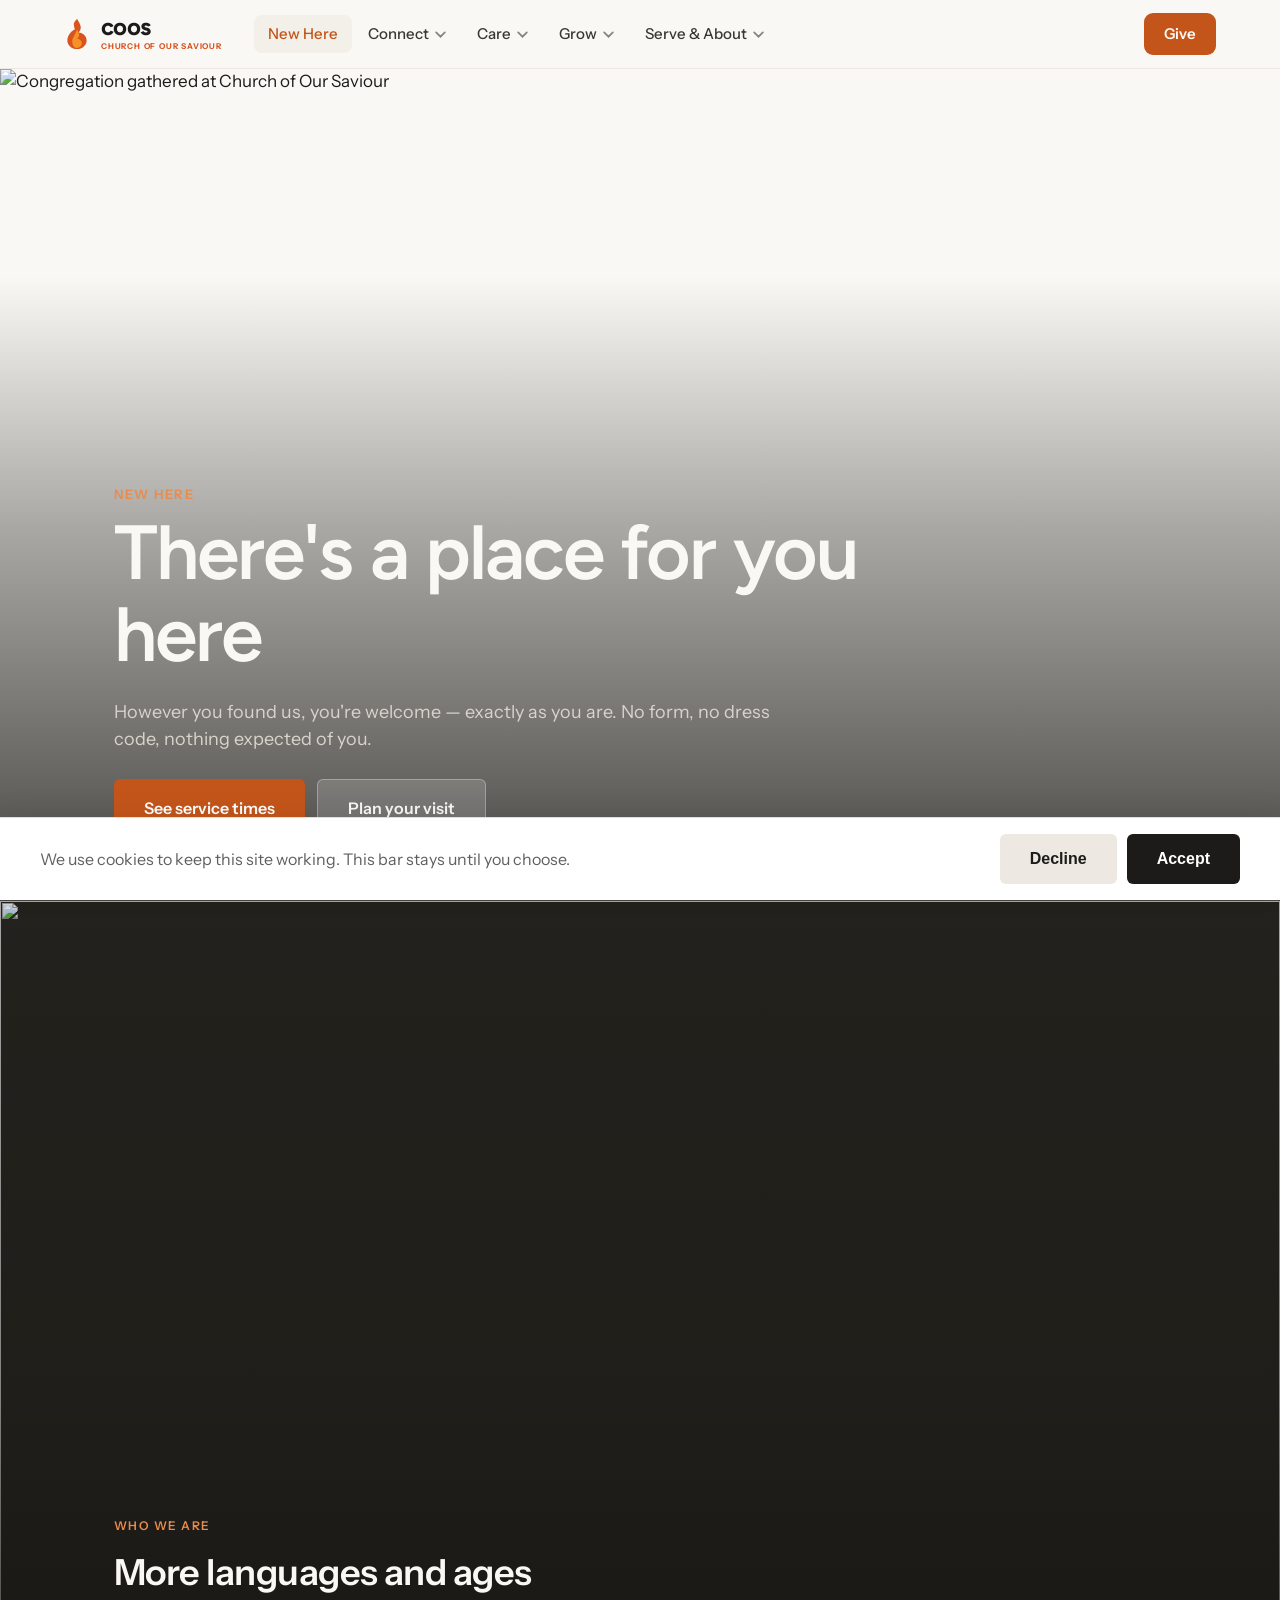
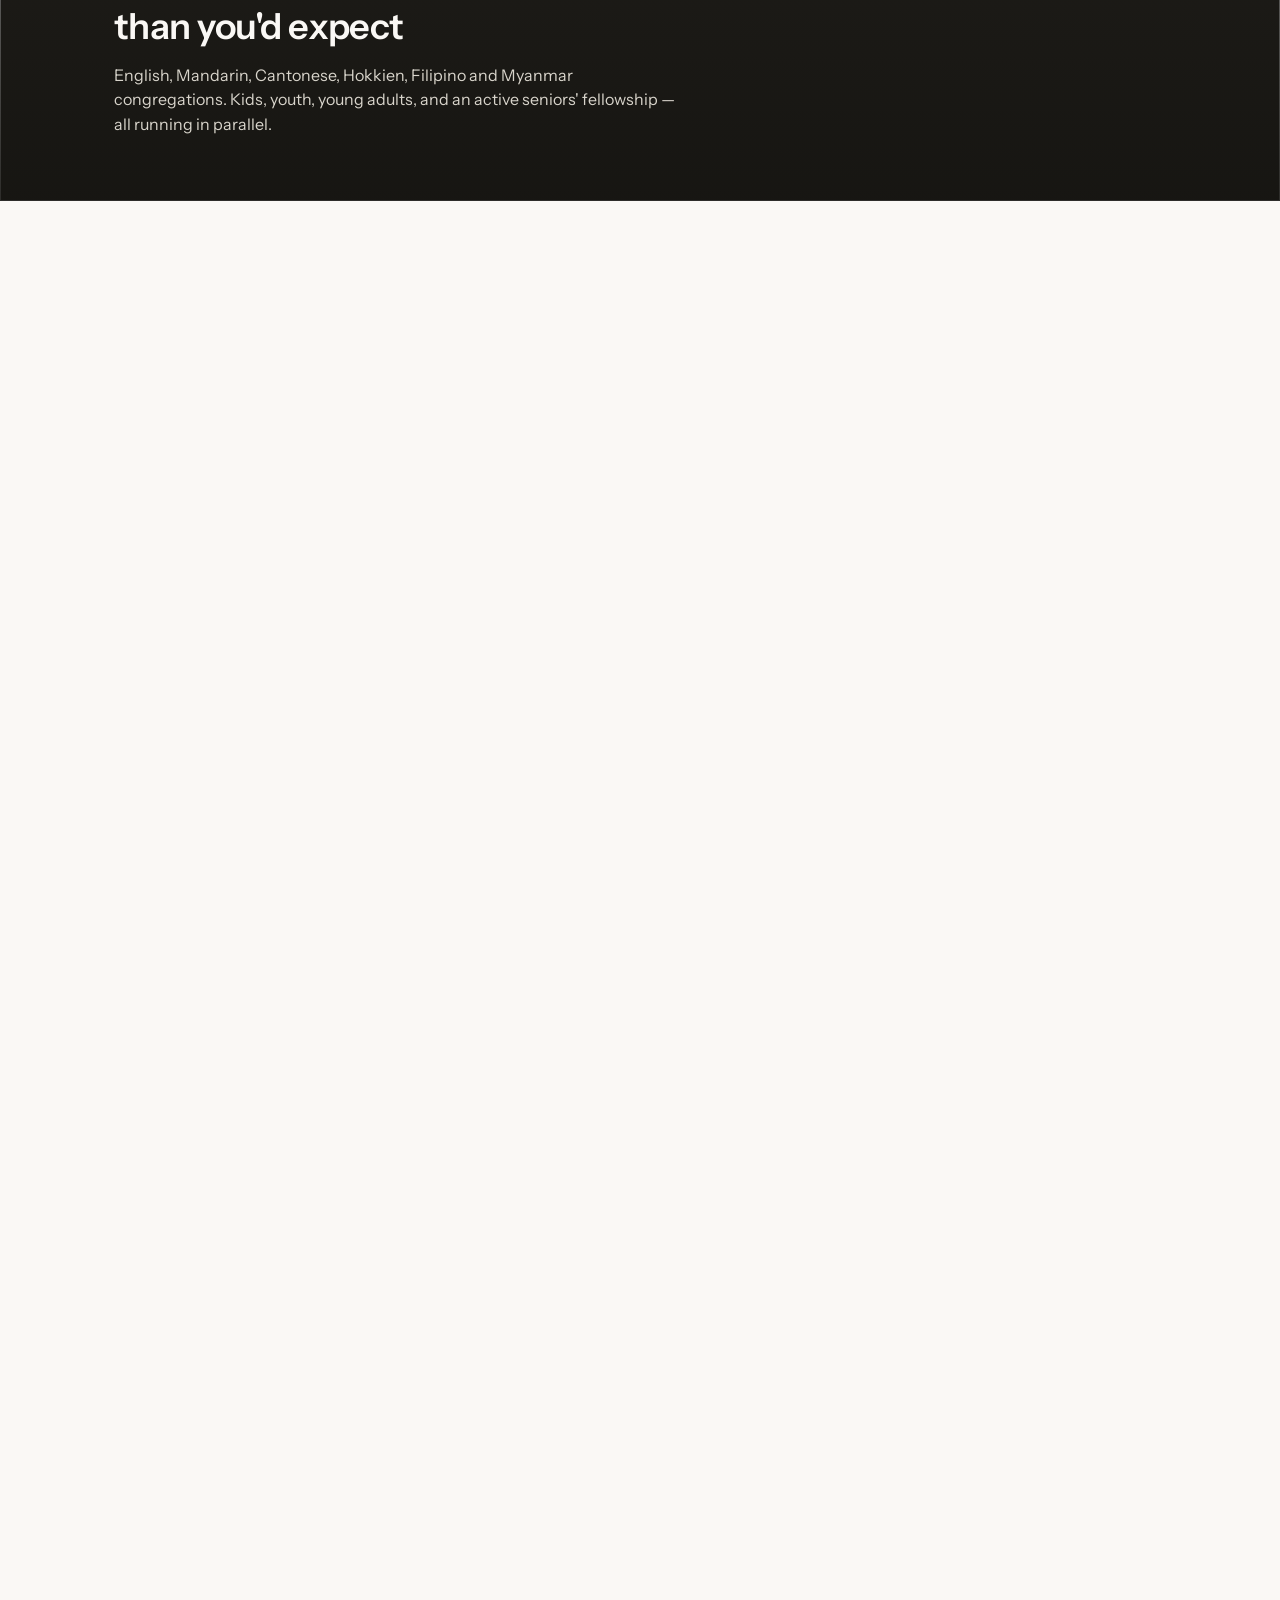
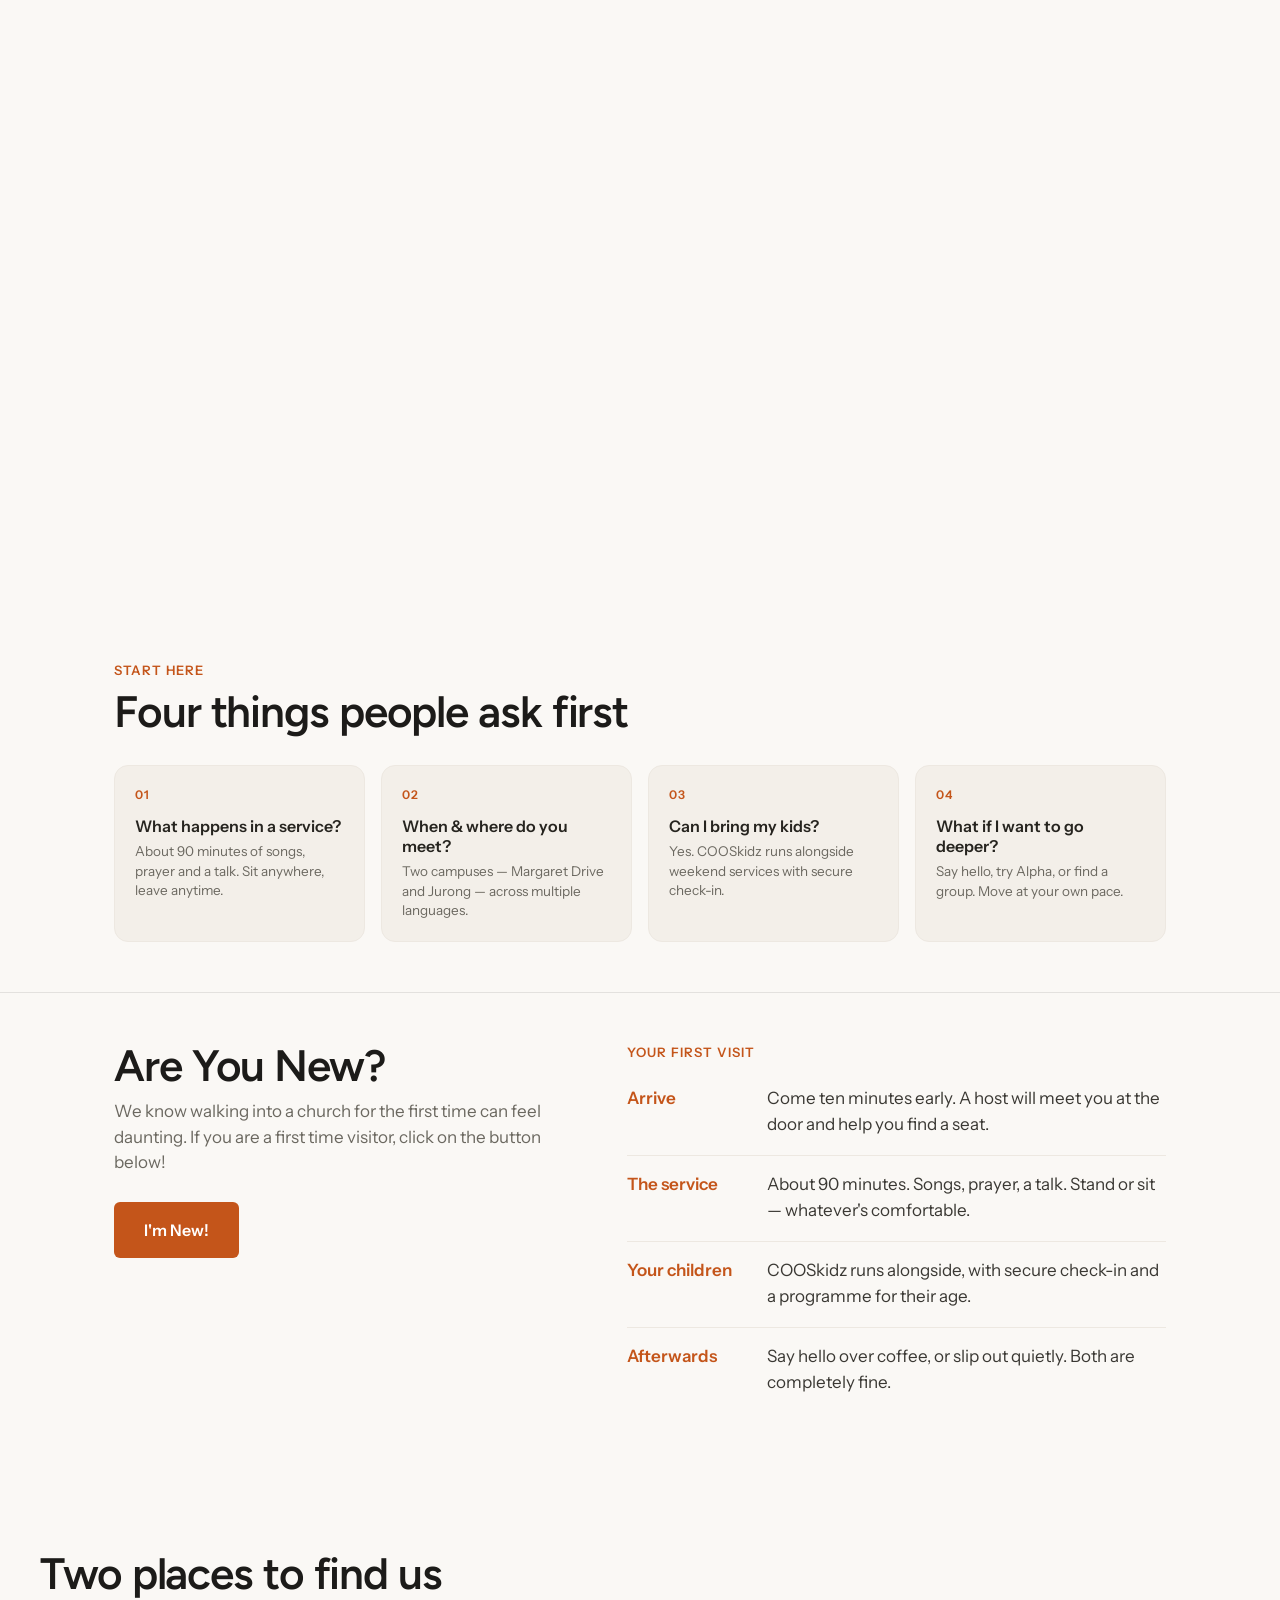
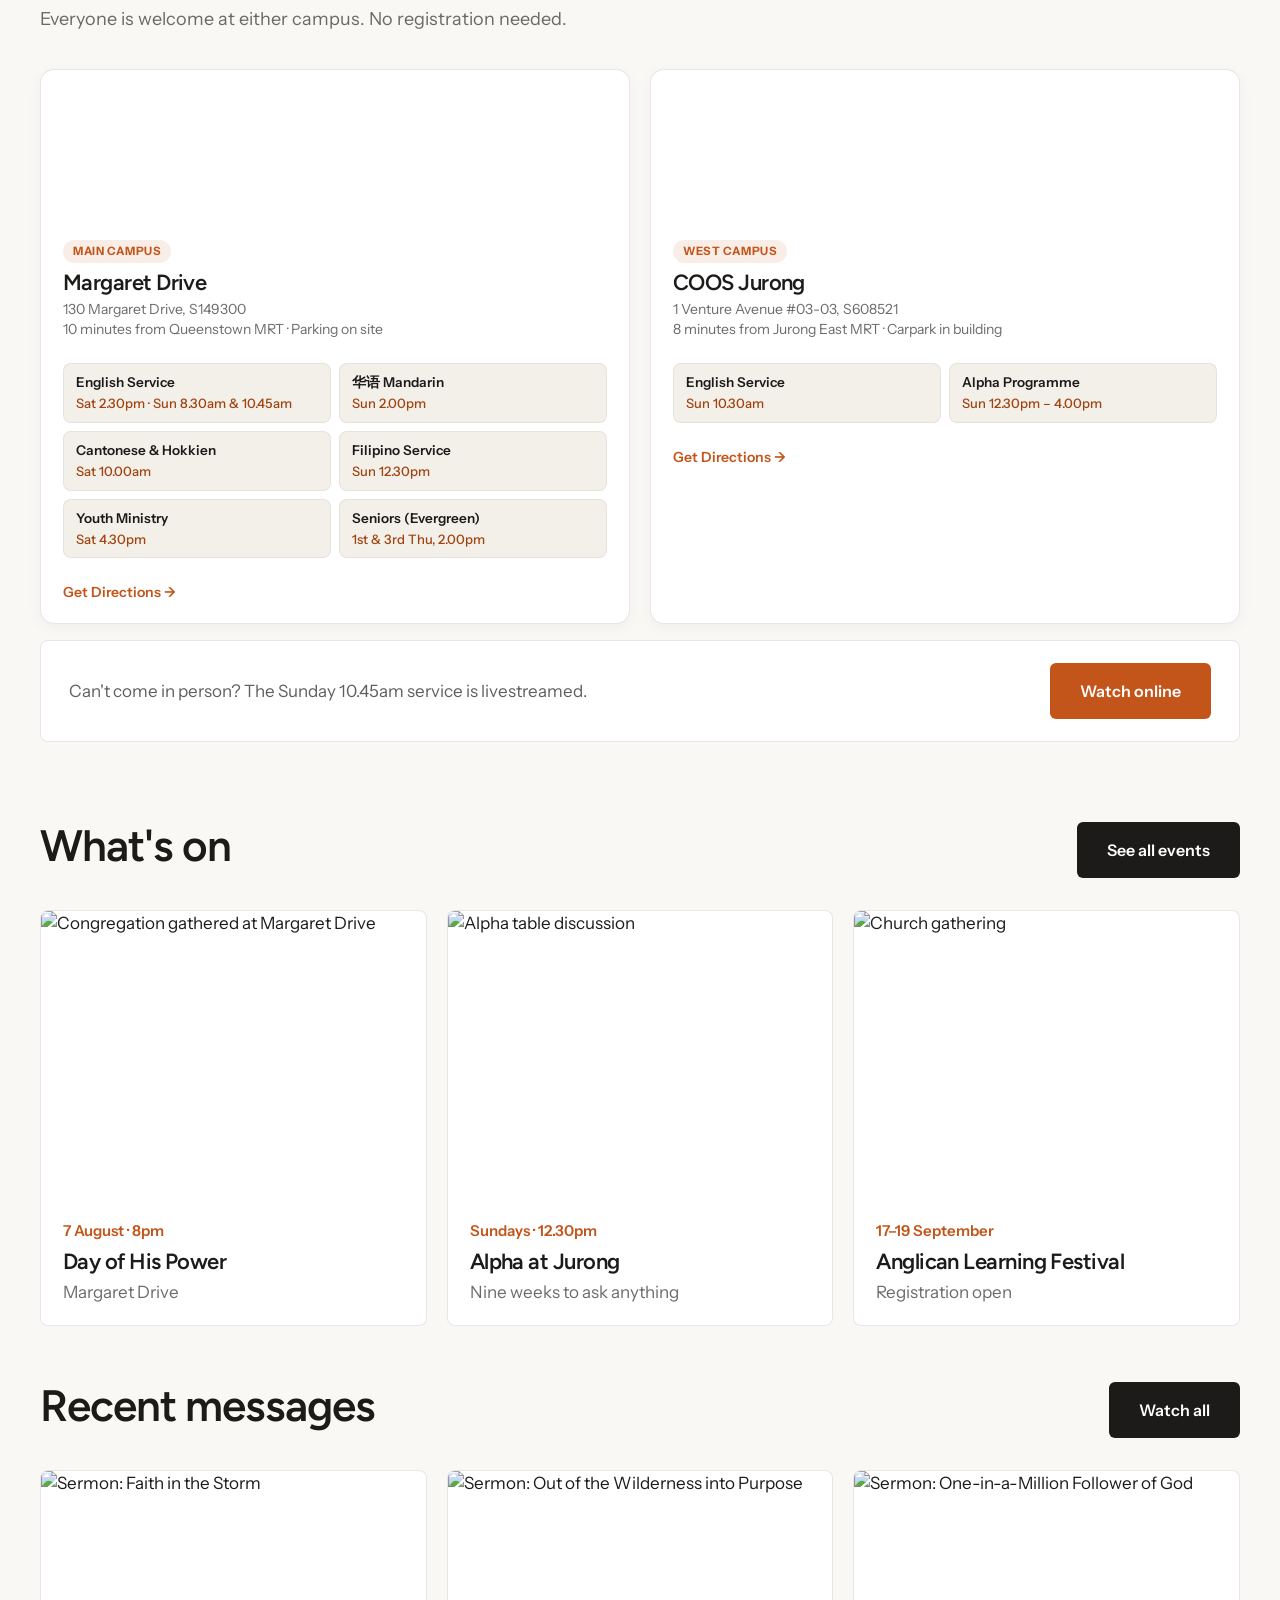
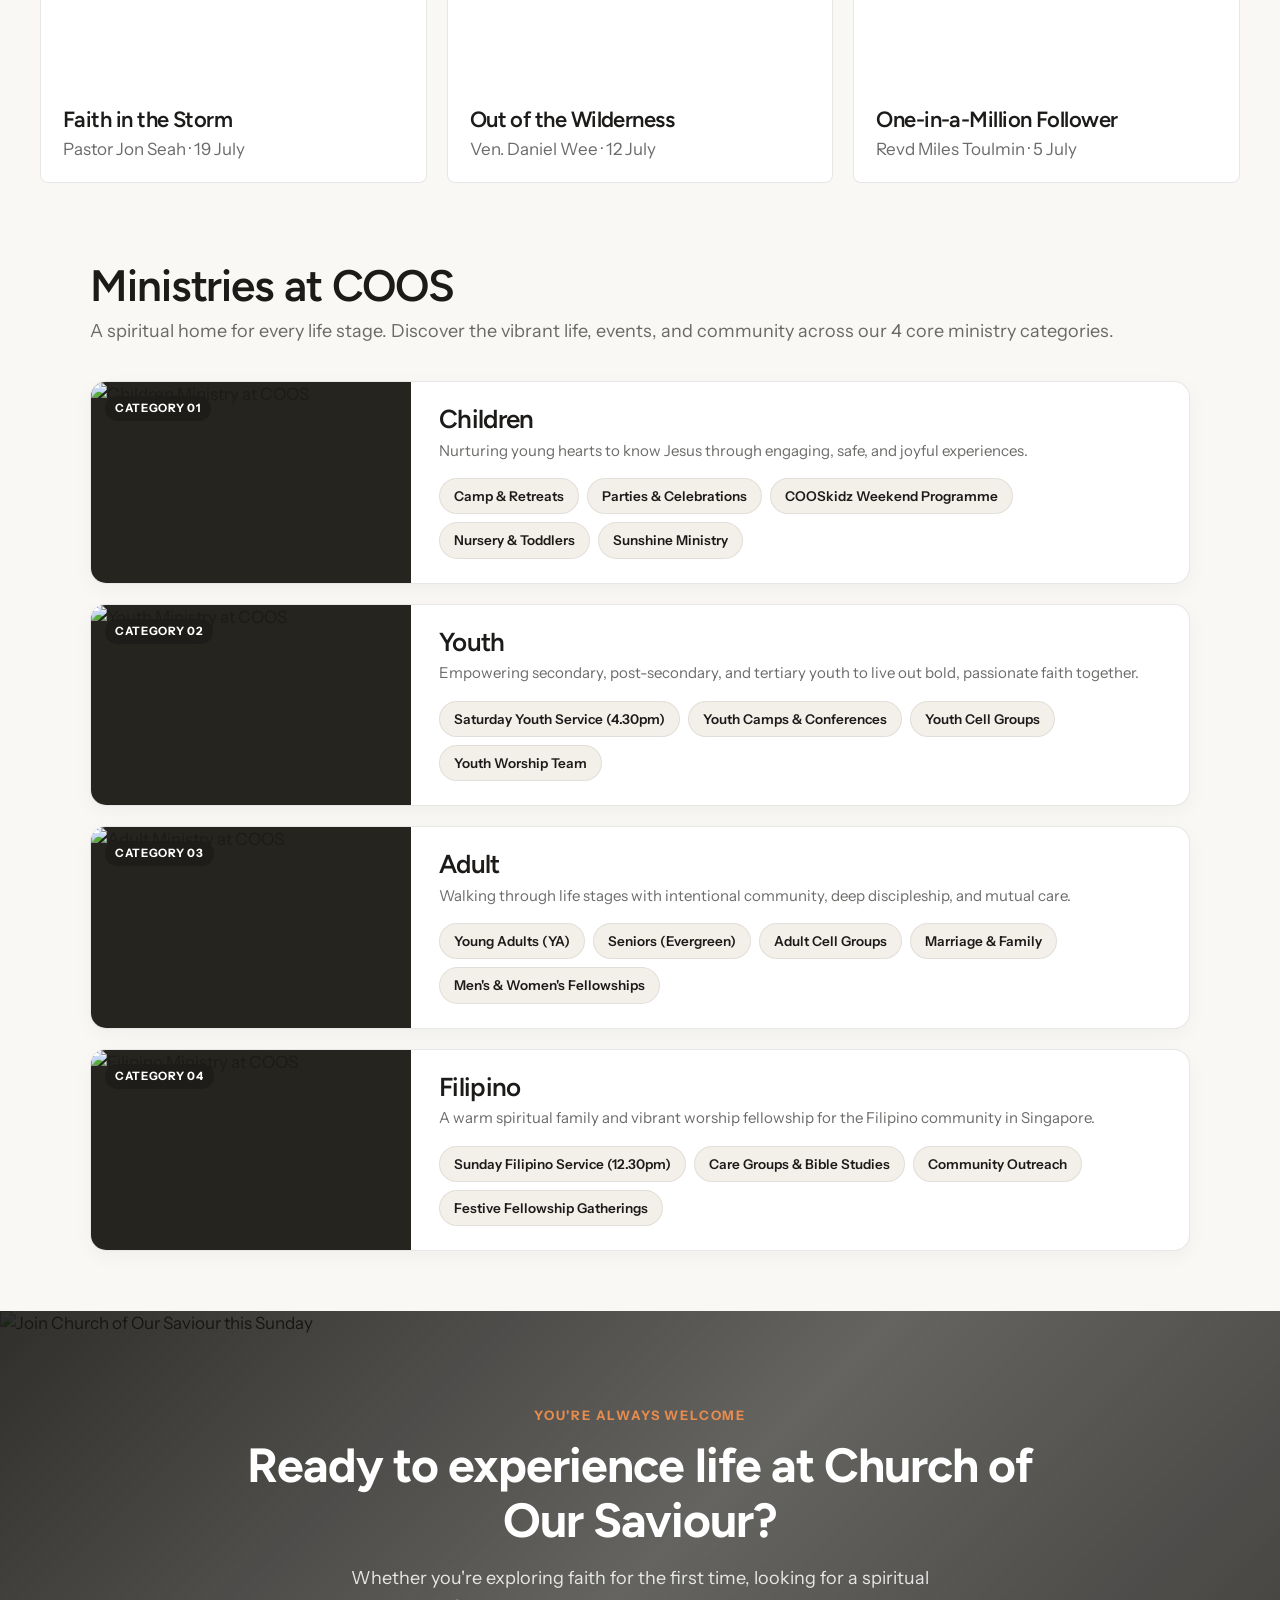
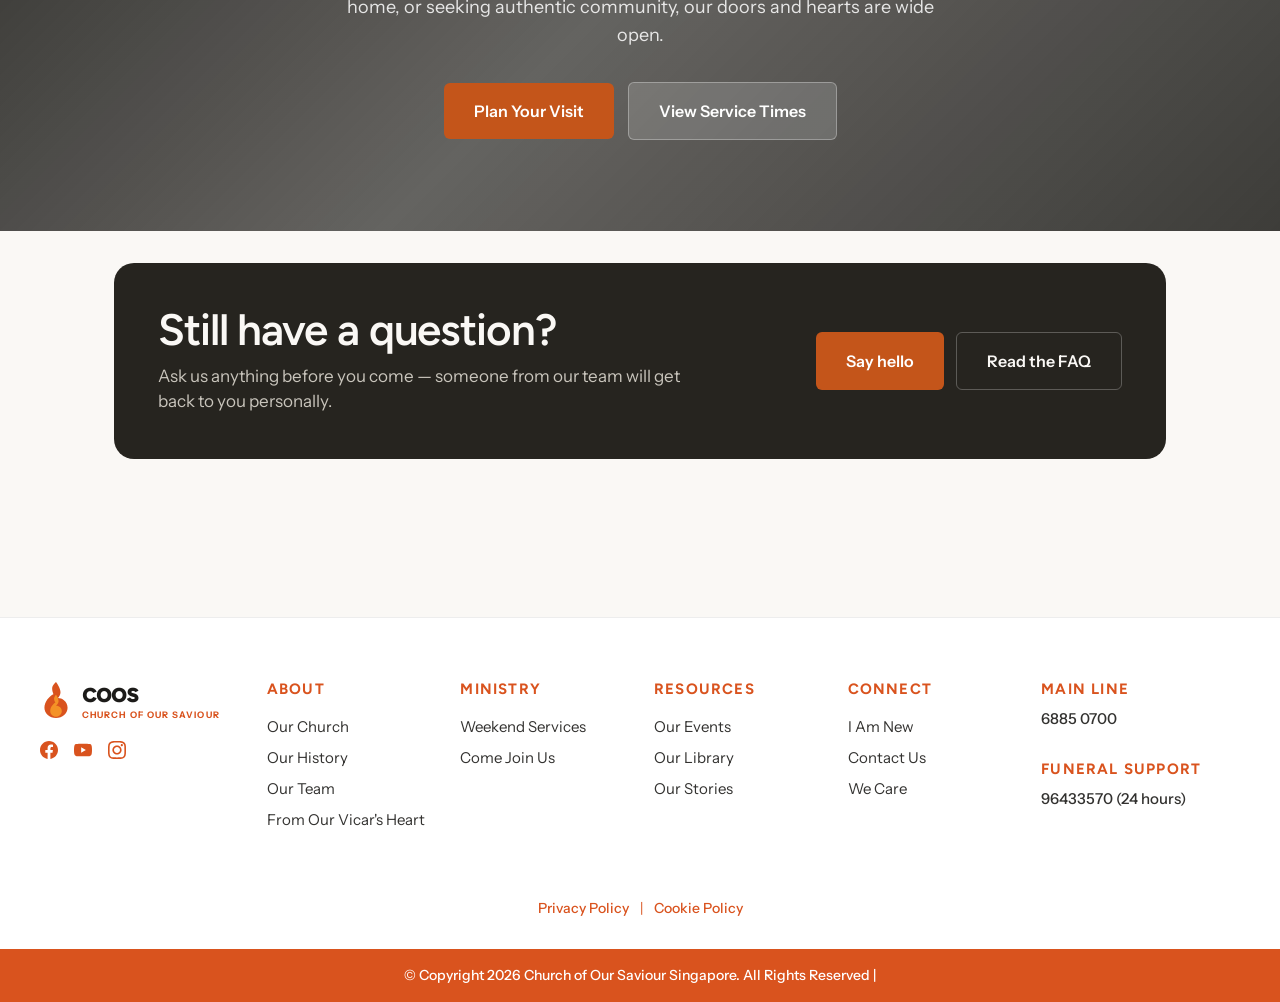
==== commit 417d5123: "commit 2" ====
--- a/index.html
+++ b/index.html
@@ -1,5 +1,6 @@
 <!DOCTYPE html>
 <html lang="en">
+
 <head>
   <meta charset="utf-8">
   <meta name="viewport" content="width=device-width, initial-scale=1">
@@ -8,11 +9,14 @@
   <!-- Google Fonts -->
   <link rel="preconnect" href="https://fonts.googleapis.com">
   <link rel="preconnect" href="https://fonts.gstatic.com" crossorigin>
-  <link href="https://fonts.googleapis.com/css2?family=Figtree:wght@400;500;600;700&family=Instrument+Sans:ital,wght@0,400..700;1,400..700&display=swap" rel="stylesheet">
+  <link
+    href="https://fonts.googleapis.com/css2?family=Figtree:wght@400;500;600;700&family=Instrument+Sans:ital,wght@0,400..700;1,400..700&display=swap"
+    rel="stylesheet">
 
   <!-- External Stylesheet -->
   <link rel="stylesheet" href="styles.css">
 </head>
+
 <body>
 
   <!-- Header / Navigation from new.html -->
@@ -20,8 +24,12 @@
     <div class="nav__inner">
       <a class="brand" href="index.html">
         <svg class="flame-icon-sm" viewBox="0 0 24 28" fill="none" xmlns="http://www.w3.org/2000/svg">
-          <path d="M12 0C12 0 15.5 4.5 15.5 8C15.5 10 14.5 11.5 13.5 12.5C16.5 12.5 21 15 21 20C21 24.5 17 28 12 28C7 28 3 24.5 3 20C3 15 7 11 10 9.5C9.5 8 9 6.5 9 5C9 2.5 12 0 12 0Z" fill="#D9531E"/>
-          <path d="M12 10C12 10 14 12.5 14 15C14 16.5 13 17.5 12 18.5C14 18.5 16.5 20 16.5 22.5C16.5 25 14.5 27 12 27C9.5 27 7.5 25 7.5 19.5 10 17 11.5 16C11 15 10.5 14 10.5 13C10.5 11.5 12 10 12 10Z" fill="#F49226"/>
+          <path
+            d="M12 0C12 0 15.5 4.5 15.5 8C15.5 10 14.5 11.5 13.5 12.5C16.5 12.5 21 15 21 20C21 24.5 17 28 12 28C7 28 3 24.5 3 20C3 15 7 11 10 9.5C9.5 8 9 6.5 9 5C9 2.5 12 0 12 0Z"
+            fill="#D9531E" />
+          <path
+            d="M12 10C12 10 14 12.5 14 15C14 16.5 13 17.5 12 18.5C14 18.5 16.5 20 16.5 22.5C16.5 25 14.5 27 12 27C9.5 27 7.5 25 7.5 19.5 10 17 11.5 16C11 15 10.5 14 10.5 13C10.5 11.5 12 10 12 10Z"
+            fill="#F49226" />
         </svg>
         <div class="nav-logo-text">
           <span class="nav-logo-coos">coos</span>
@@ -33,51 +41,83 @@
           <a href="index.html#top" class="active">New Here</a>
         </div>
         <div class="item" data-menu>
-          <button>Connect <svg viewBox="0 0 12 12"><path d="M2 4l4 4 4-4" stroke="currentColor" stroke-width="1.6" fill="none" stroke-linecap="round"/></svg></button>
-          <div class="panel panel--wide"><div class="cols cols-2">
-            <div><div class="col-h">Find community</div>
-              <a class="lnk" href="#church"><span class="t">Groups directory</span></a>
-              <a class="lnk" href="#church"><span class="t">Sunshine Ministry</span></a>
-              <a class="lnk" href="#church"><span class="t">Baptism &amp; membership</span></a></div>
-            <div><div class="col-h">By life stage</div>
-              <a class="lnk" href="#church"><span class="t">Kids</span></a>
-              <a class="lnk" href="#church"><span class="t">Youth</span></a>
-              <a class="lnk" href="#church"><span class="t">Young adults</span></a>
-              <a class="lnk" href="#church"><span class="t">Adults</span></a>
-              <a class="lnk" href="#church"><span class="t">Seniors — Evergreen</span></a></div>
-          </div></div>
+          <button>Connect <svg viewBox="0 0 12 12">
+              <path d="M2 4l4 4 4-4" stroke="currentColor" stroke-width="1.6" fill="none" stroke-linecap="round" />
+            </svg></button>
+          <div class="panel panel--wide">
+            <div class="cols cols-2">
+              <div>
+                <div class="col-h">Find community</div>
+                <a class="lnk" href="#church"><span class="t">Groups directory</span></a>
+                <a class="lnk" href="#church"><span class="t">Sunshine Ministry</span></a>
+                <a class="lnk" href="#church"><span class="t">Baptism &amp; membership</span></a>
+              </div>
+              <div>
+                <div class="col-h">By life stage</div>
+                <a class="lnk" href="#church"><span class="t">Kids</span></a>
+                <a class="lnk" href="#church"><span class="t">Youth</span></a>
+                <a class="lnk" href="#church"><span class="t">Young adults</span></a>
+                <a class="lnk" href="#church"><span class="t">Adults</span></a>
+                <a class="lnk" href="#church"><span class="t">Seniors — Evergreen</span></a>
+              </div>
+            </div>
+          </div>
         </div>
         <div class="item" data-menu>
-          <button>Care <svg viewBox="0 0 12 12"><path d="M2 4l4 4 4-4" stroke="currentColor" stroke-width="1.6" fill="none" stroke-linecap="round"/></svg></button>
-          <div class="panel"><div class="cols"><div><div class="col-h">We're here for you</div>
-            <a class="lnk" href="#church"><span class="t">Request prayer</span></a>
-            <a class="lnk" href="#church"><span class="t">Counselling</span></a>
-            <a class="lnk" href="#church"><span class="t">Healing &amp; healing rooms</span></a>
-            <a class="lnk" href="#church"><span class="t">Inner healing &amp; deliverance</span></a>
-            <a class="lnk" href="#church"><span class="t">Choices ministry</span></a></div></div></div>
+          <button>Care <svg viewBox="0 0 12 12">
+              <path d="M2 4l4 4 4-4" stroke="currentColor" stroke-width="1.6" fill="none" stroke-linecap="round" />
+            </svg></button>
+          <div class="panel">
+            <div class="cols">
+              <div>
+                <div class="col-h">We're here for you</div>
+                <a class="lnk" href="#church"><span class="t">Request prayer</span></a>
+                <a class="lnk" href="#church"><span class="t">Counselling</span></a>
+                <a class="lnk" href="#church"><span class="t">Healing &amp; healing rooms</span></a>
+                <a class="lnk" href="#church"><span class="t">Inner healing &amp; deliverance</span></a>
+                <a class="lnk" href="#church"><span class="t">Choices ministry</span></a>
+              </div>
+            </div>
+          </div>
         </div>
         <div class="item" data-menu>
-          <button>Grow <svg viewBox="0 0 12 12"><path d="M2 4l4 4 4-4" stroke="currentColor" stroke-width="1.6" fill="none" stroke-linecap="round"/></svg></button>
-          <div class="panel"><div class="cols"><div><div class="col-h">Resources</div>
-            <a class="lnk" href="#whatson"><span class="t">Sermon library</span></a>
-            <a class="lnk" href="#whatson"><span class="t">Articles</span></a>
-            <a class="lnk" href="#whatson"><span class="t">Stories &amp; testimonies</span></a>
-            <a class="lnk" href="#whatson"><span class="t">What's on</span></a></div></div></div>
+          <button>Grow <svg viewBox="0 0 12 12">
+              <path d="M2 4l4 4 4-4" stroke="currentColor" stroke-width="1.6" fill="none" stroke-linecap="round" />
+            </svg></button>
+          <div class="panel">
+            <div class="cols">
+              <div>
+                <div class="col-h">Resources</div>
+                <a class="lnk" href="#whatson"><span class="t">Sermon library</span></a>
+                <a class="lnk" href="#whatson"><span class="t">Articles</span></a>
+                <a class="lnk" href="#whatson"><span class="t">Stories &amp; testimonies</span></a>
+                <a class="lnk" href="#whatson"><span class="t">What's on</span></a>
+              </div>
+            </div>
+          </div>
         </div>
         <div class="item" data-menu>
-          <button>Serve &amp; About <svg viewBox="0 0 12 12"><path d="M2 4l4 4 4-4" stroke="currentColor" stroke-width="1.6" fill="none" stroke-linecap="round"/></svg></button>
-          <div class="panel panel--wide panel--right"><div class="cols cols-2">
-            <div><div class="col-h">Serve</div>
-              <a class="lnk" href="#church"><span class="t">Join a team</span></a>
-              <a class="lnk" href="#church"><span class="t">Missions</span></a>
-              <a class="lnk" href="#give"><span class="t">Give</span></a></div>
-            <div><div class="col-h">About</div>
-              <a class="lnk" href="#church"><span class="t">What we believe</span></a>
-              <a class="lnk" href="#church"><span class="t">Our vision</span></a>
-              <a class="lnk" href="#church"><span class="t">Our story</span></a>
-              <a class="lnk" href="#church"><span class="t">Our team</span></a>
-              <a class="lnk" href="#give"><span class="t">Contact us</span></a></div>
-          </div></div>
+          <button>Serve &amp; About <svg viewBox="0 0 12 12">
+              <path d="M2 4l4 4 4-4" stroke="currentColor" stroke-width="1.6" fill="none" stroke-linecap="round" />
+            </svg></button>
+          <div class="panel panel--wide panel--right">
+            <div class="cols cols-2">
+              <div>
+                <div class="col-h">Serve</div>
+                <a class="lnk" href="#church"><span class="t">Join a team</span></a>
+                <a class="lnk" href="#church"><span class="t">Missions</span></a>
+                <a class="lnk" href="#give"><span class="t">Give</span></a>
+              </div>
+              <div>
+                <div class="col-h">About</div>
+                <a class="lnk" href="#church"><span class="t">What we believe</span></a>
+                <a class="lnk" href="#church"><span class="t">Our vision</span></a>
+                <a class="lnk" href="#church"><span class="t">Our story</span></a>
+                <a class="lnk" href="#church"><span class="t">Our team</span></a>
+                <a class="lnk" href="#give"><span class="t">Contact us</span></a>
+              </div>
+            </div>
+          </div>
         </div>
       </nav>
       <div class="actions">
@@ -87,11 +127,36 @@
     </div>
   </header>
   <div class="mobile" data-mobile>
-    <div class="m-sec"><a href="index.html#top" style="display:block;font-size:17px;font-weight:600;color:var(--coral);padding:16px 4px;text-decoration:none;border-bottom:1px solid var(--line)">New Here</a></div>
-    <div class="m-sec"><button>Connect <svg viewBox="0 0 12 12"><path d="M2 4l4 4 4-4" stroke="currentColor" stroke-width="1.6" fill="none" stroke-linecap="round"/></svg></button><div class="m-body"><a href="#church">Groups directory</a><a href="#church">Sunshine Ministry</a><a href="#church">Kids</a><a href="#church">Youth</a><a href="#church">Young adults</a><a href="#church">Adults</a><a href="#church">Seniors — Evergreen</a></div></div>
-    <div class="m-sec"><button>Care <svg viewBox="0 0 12 12"><path d="M2 4l4 4 4-4" stroke="currentColor" stroke-width="1.6" fill="none" stroke-linecap="round"/></svg></button><div class="m-body"><a href="#church">Request prayer</a><a href="#church">Counselling</a><a href="#church">Healing</a><a href="#church">Inner healing &amp; deliverance</a><a href="#church">Choices ministry</a></div></div>
-    <div class="m-sec"><button>Grow <svg viewBox="0 0 12 12"><path d="M2 4l4 4 4-4" stroke="currentColor" stroke-width="1.6" fill="none" stroke-linecap="round"/></svg></button><div class="m-body"><a href="#whatson">Sermon library</a><a href="#whatson">Articles</a><a href="#whatson">Stories</a><a href="#whatson">What's on</a></div></div>
-    <div class="m-sec"><button>Serve &amp; About <svg viewBox="0 0 12 12"><path d="M2 4l4 4 4-4" stroke="currentColor" stroke-width="1.6" fill="none" stroke-linecap="round"/></svg></button><div class="m-body"><a href="#church">Join a team</a><a href="#church">Missions</a><a href="#give">Give</a><a href="#church">What we believe</a><a href="#church">Our vision</a><a href="#church">Our story</a><a href="#church">Our team</a><a href="#give">Contact us</a></div></div>
+    <div class="m-sec"><a href="index.html#top"
+        style="display:block;font-size:17px;font-weight:600;color:var(--coral);padding:16px 4px;text-decoration:none;border-bottom:1px solid var(--line)">New
+        Here</a></div>
+    <div class="m-sec"><button>Connect <svg viewBox="0 0 12 12">
+          <path d="M2 4l4 4 4-4" stroke="currentColor" stroke-width="1.6" fill="none" stroke-linecap="round" />
+        </svg></button>
+      <div class="m-body"><a href="#church">Groups directory</a><a href="#church">Sunshine Ministry</a><a
+          href="#church">Kids</a><a href="#church">Youth</a><a href="#church">Young adults</a><a
+          href="#church">Adults</a><a href="#church">Seniors — Evergreen</a></div>
+    </div>
+    <div class="m-sec"><button>Care <svg viewBox="0 0 12 12">
+          <path d="M2 4l4 4 4-4" stroke="currentColor" stroke-width="1.6" fill="none" stroke-linecap="round" />
+        </svg></button>
+      <div class="m-body"><a href="#church">Request prayer</a><a href="#church">Counselling</a><a
+          href="#church">Healing</a><a href="#church">Inner healing &amp; deliverance</a><a href="#church">Choices
+          ministry</a></div>
+    </div>
+    <div class="m-sec"><button>Grow <svg viewBox="0 0 12 12">
+          <path d="M2 4l4 4 4-4" stroke="currentColor" stroke-width="1.6" fill="none" stroke-linecap="round" />
+        </svg></button>
+      <div class="m-body"><a href="#whatson">Sermon library</a><a href="#whatson">Articles</a><a
+          href="#whatson">Stories</a><a href="#whatson">What's on</a></div>
+    </div>
+    <div class="m-sec"><button>Serve &amp; About <svg viewBox="0 0 12 12">
+          <path d="M2 4l4 4 4-4" stroke="currentColor" stroke-width="1.6" fill="none" stroke-linecap="round" />
+        </svg></button>
+      <div class="m-body"><a href="#church">Join a team</a><a href="#church">Missions</a><a href="#give">Give</a><a
+          href="#church">What we believe</a><a href="#church">Our vision</a><a href="#church">Our story</a><a
+          href="#church">Our team</a><a href="#give">Contact us</a></div>
+    </div>
     <div class="m-cta"><a class="s" href="#give">Give</a></div>
   </div>
 
@@ -106,10 +171,13 @@
         <div class="wrap">
           <div class="eyebrow">New here</div>
           <h1 class="disp h1" style="color:var(--cream)">There's a place for you here</h1>
-          <p class="lede">However you found us, you're welcome — exactly as you are. No form, no dress code, nothing expected of you.</p>
+          <p class="lede">However you found us, you're welcome — exactly as you are. No form, no dress code, nothing
+            expected of you.</p>
           <div class="cta-row">
             <a class="btn btn-primary" href="#services">See service times</a>
-            <a class="btn btn-dark" href="#first-visit" style="background:rgba(255,255,255,.15);border:1px solid rgba(255,255,255,.3);color:var(--cream)">Plan your visit</a>
+            <a class="btn btn-dark" href="#first-visit"
+              style="background:rgba(255,255,255,.15);border:1px solid rgba(255,255,255,.3);color:var(--cream)">Plan
+              your visit</a>
           </div>
         </div>
       </div>
@@ -119,7 +187,8 @@
     <div class="scrolly" id="scrolly">
       <div class="scrolly__pin">
         <div class="scrolly__bg">
-          <img data-bg src="https://coos.org.sg/wp-content/uploads/2023/11/church_11zon-1-e1699603108451.jpg" alt="Foyer before or after service">
+          <img data-bg src="https://coos.org.sg/wp-content/uploads/2023/11/church_11zon-1-e1699603108451.jpg"
+            alt="Foyer before or after service">
         </div>
         <div class="scrolly__scrim"></div>
         <div class="scrolly__caption wrap">
@@ -130,25 +199,25 @@
       </div>
 
       <section class="scrolly__step" data-step
-        data-img="https://coos.org.sg/wp-content/uploads/2018/05/agifttobetreasured_11zon-1-e1700124164376.jpg"
-        data-title="Ordinary, not polished"
-        data-text="No stage lighting or hype. People show up as they are — some straight from a Saturday shift, some who've been coming forty years, some who walked in last week.">
+        data-img="https://coos.org.sg/wp-content/uploads/2026/08/CounsellingP1.avif"
+        data-title="Welcoming to all"
+        data-text="People show up as they are — some straight from a Saturday shift, some who've been coming forty years, some who walked in last week.">
       </section>
 
       <section class="scrolly__step" data-step
-        data-img="https://coos.org.sg/wp-content/uploads/2023/11/church_11zon-1-e1699603108451.jpg"
+        data-img="https://coos.org.sg/wp-content/uploads/2026/06/Cell-Groups.webp"
         data-title="Small groups are where it happens"
         data-text="Sunday is the front door. The real life — friendships, honest conversation, people praying for each other by name — happens in cell groups, life-stage gatherings, and things like Alpha.">
       </section>
 
       <section class="scrolly__step" data-step
-        data-img="https://coos.org.sg/wp-content/uploads/2019/01/healed-by-grace_11zon.jpg"
+        data-img="https://coos.org.sg/wp-content/uploads/2023/10/HealingRooms-NewPic.jpeg"
         data-title="Care isn't a side project"
         data-text="Prayer, counselling, healing ministries, a 24-hour line for people in crisis. If you're going through something hard, that's a lot of what this community is for — not just on Sundays.">
       </section>
 
       <section class="scrolly__step" data-step
-        data-img="https://coos.org.sg/wp-content/uploads/2018/03/brittleboneswontbreakme_11zon-e1700125318625.jpg"
+        data-img="https://coos.org.sg/wp-content/uploads/2026/06/Evergreen_Image.webp"
         data-title="More languages and ages than you'd expect"
         data-text="English, Mandarin, Cantonese, Hokkien, Filipino and Myanmar congregations. Kids, youth, young adults, and an active seniors' fellowship — all running in parallel.">
       </section>
@@ -181,22 +250,29 @@
     </section>
 
     <!-- First Visit Breakdown Section -->
-    <section id="first-visit" class="pad" style="padding-top:50px;padding-bottom:60px;border-top:1px solid var(--border);">
+    <section id="first-visit" class="pad"
+      style="padding-top:50px;padding-bottom:60px;border-top:1px solid var(--border);">
       <div class="wrap">
         <div class="split">
           <div>
+            <h2 class="disp h2">Are You New?</h2>
+            <p class="sub">We know walking into a church for the first time can feel daunting. If you are a first time visitor, click on the button below!</p>
+            <div class="cta-row">
+              <a class="btn btn-primary" href="#services">I'm New!</a>
+            </div>
+          </div>
+          <div>
             <div class="sec-h">Your first visit</div>
-            <h2 class="disp h2">You won't be singled out</h2>
-            <p class="sub">We know walking into a church for the first time can feel daunting. So here's the honest version of what to expect — no surprises.</p>
-            <div class="cta-row">
-              <a class="btn btn-primary" href="#services">View service times</a>
-            </div>
-          </div>
-          <div class="steps">
-            <div class="step"><span class="sk">Arrive</span><span class="sd">Come ten minutes early. A host will meet you at the door and help you find a seat.</span></div>
-            <div class="step"><span class="sk">The service</span><span class="sd">About 90 minutes. Songs, prayer, a talk. Stand or sit — whatever's comfortable.</span></div>
-            <div class="step"><span class="sk">Your children</span><span class="sd">COOSkidz runs alongside, with secure check-in and a programme for their age.</span></div>
-            <div class="step"><span class="sk">Afterwards</span><span class="sd">Say hello over coffee, or slip out quietly. Both are completely fine.</span></div>
+            <div class="steps">
+            <div class="step"><span class="sk">Arrive</span><span class="sd">Come ten minutes early. A host will meet
+                you at the door and help you find a seat.</span></div>
+            <div class="step"><span class="sk">The service</span><span class="sd">About 90 minutes. Songs, prayer, a
+                talk. Stand or sit — whatever's comfortable.</span></div>
+            <div class="step"><span class="sk">Your children</span><span class="sd">COOSkidz runs alongside, with secure
+                check-in and a programme for their age.</span></div>
+            <div class="step"><span class="sk">Afterwards</span><span class="sd">Say hello over coffee, or slip out
+                quietly. Both are completely fine.</span></div>
+            </div>
           </div>
         </div>
       </div>
@@ -211,12 +287,14 @@
 
         <!-- Margaret Drive Campus -->
         <div class="card campus-card">
-          <iframe title="Map to Margaret Drive" src="https://maps.google.com/maps?q=130%20Margaret%20Dr%2C%20Singapore%20149300&amp;t=m&amp;z=15&amp;output=embed&amp;iwloc=near" class="map-iframe" loading="lazy"></iframe>
+          <iframe title="Map to Margaret Drive"
+            src="https://maps.google.com/maps?q=130%20Margaret%20Dr%2C%20Singapore%20149300&amp;t=m&amp;z=15&amp;output=embed&amp;iwloc=near"
+            class="map-iframe" loading="lazy"></iframe>
           <div class="card-body">
             <span class="campus-header-badge">Main Campus</span>
             <h3 class="disp card-title">Margaret Drive</h3>
             <p class="card-text">130 Margaret Drive, S149300<br>10 minutes from Queenstown MRT · Parking on site</p>
-            
+
             <div class="timing-grid">
               <div class="timing-pill">
                 <span class="timing-lang">English Service</span>
@@ -243,18 +321,22 @@
                 <span class="timing-time">1st &amp; 3rd Thu, 2.00pm</span>
               </div>
             </div>
-            
-            <a href="https://maps.google.com/?q=130+Margaret+Drive+Singapore+149300" target="_blank" rel="noopener noreferrer" class="map-link">Get Directions &rarr;</a>
+
+            <a href="https://maps.google.com/?q=130+Margaret+Drive+Singapore+149300" target="_blank"
+              rel="noopener noreferrer" class="map-link">Get Directions &rarr;</a>
           </div>
         </div>
 
         <!-- Jurong Campus -->
         <div class="card campus-card">
-          <iframe title="Map to COOS Jurong" src="https://maps.google.com/maps?q=1%20Venture%20Avenue%2C%20Singapore%20608521&amp;t=m&amp;z=15&amp;output=embed&amp;iwloc=near" class="map-iframe" loading="lazy"></iframe>
+          <iframe title="Map to COOS Jurong"
+            src="https://maps.google.com/maps?q=1%20Venture%20Avenue%2C%20Singapore%20608521&amp;t=m&amp;z=15&amp;output=embed&amp;iwloc=near"
+            class="map-iframe" loading="lazy"></iframe>
           <div class="card-body">
             <span class="campus-header-badge">West Campus</span>
             <h3 class="disp card-title">COOS Jurong</h3>
-            <p class="card-text">1 Venture Avenue #03-03, S608521<br>8 minutes from Jurong East MRT · Carpark in building</p>
+            <p class="card-text">1 Venture Avenue #03-03, S608521<br>8 minutes from Jurong East MRT · Carpark in
+              building</p>
 
             <div class="timing-grid">
               <div class="timing-pill">
@@ -267,7 +349,8 @@
               </div>
             </div>
 
-            <a href="https://maps.google.com/?q=1+Venture+Avenue+Singapore+608521" target="_blank" rel="noopener noreferrer" class="map-link">Get Directions &rarr;</a>
+            <a href="https://maps.google.com/?q=1+Venture+Avenue+Singapore+608521" target="_blank"
+              rel="noopener noreferrer" class="map-link">Get Directions &rarr;</a>
           </div>
         </div>
 
@@ -275,7 +358,8 @@
 
       <div class="banner stack mt-32">
         <p class="banner-text">Can't come in person? The Sunday 10.45am service is livestreamed.</p>
-        <a href="https://www.youtube.com/@coos_sg" target="_blank" rel="noopener noreferrer" class="btn btn-primary">Watch online</a>
+        <a href="https://www.youtube.com/@coos_sg" target="_blank" rel="noopener noreferrer"
+          class="btn btn-primary">Watch online</a>
       </div>
     </section>
 
@@ -288,7 +372,8 @@
 
       <div class="grid cols3">
         <a href="#whatson" class="card media-card">
-          <img src="https://coos.org.sg/wp-content/uploads/2023/11/church_11zon-1-e1699603108451.jpg" alt="Congregation gathered at Margaret Drive" class="card-img-top ratio-4-3">
+          <img src="https://coos.org.sg/wp-content/uploads/2023/11/church_11zon-1-e1699603108451.jpg"
+            alt="Congregation gathered at Margaret Drive" class="card-img-top ratio-4-3">
           <div class="card-body">
             <div class="event-date">7 August · 8pm</div>
             <h3 class="disp card-title-sm">Day of His Power</h3>
@@ -297,7 +382,8 @@
         </a>
 
         <a href="#whatson" class="card media-card">
-          <img src="https://coos.org.sg/wp-content/uploads/2018/05/agifttobetreasured_11zon-1-e1700124164376.jpg" alt="Alpha table discussion" class="card-img-top ratio-4-3">
+          <img src="https://coos.org.sg/wp-content/uploads/2018/05/agifttobetreasured_11zon-1-e1700124164376.jpg"
+            alt="Alpha table discussion" class="card-img-top ratio-4-3">
           <div class="card-body">
             <div class="event-date">Sundays · 12.30pm</div>
             <h3 class="disp card-title-sm">Alpha at Jurong</h3>
@@ -306,7 +392,8 @@
         </a>
 
         <a href="#whatson" class="card media-card">
-          <img src="https://coos.org.sg/wp-content/uploads/2019/01/healed-by-grace_11zon.jpg" alt="Church gathering" class="card-img-top ratio-4-3">
+          <img src="https://coos.org.sg/wp-content/uploads/2019/01/healed-by-grace_11zon.jpg" alt="Church gathering"
+            class="card-img-top ratio-4-3">
           <div class="card-body">
             <div class="event-date">17–19 September</div>
             <h3 class="disp card-title-sm">Anglican Learning Festival</h3>
@@ -322,7 +409,8 @@
 
       <div class="grid cols3">
         <a href="#whatson" class="card media-card">
-          <img src="https://coos.org.sg/wp-content/uploads/2026/07/Faith-in-The-StormL.jpg" alt="Sermon: Faith in the Storm" class="card-img-top ratio-16-9">
+          <img src="https://coos.org.sg/wp-content/uploads/2026/07/Faith-in-The-StormL.jpg"
+            alt="Sermon: Faith in the Storm" class="card-img-top ratio-16-9">
           <div class="card-body">
             <h3 class="disp card-title-sm">Faith in the Storm</h3>
             <p class="text-muted">Pastor Jon Seah · 19 July</p>
@@ -330,7 +418,8 @@
         </a>
 
         <a href="#whatson" class="card media-card">
-          <img src="https://coos.org.sg/wp-content/uploads/2026/07/OutOfWildernessIntoPurposeL.jpg" alt="Sermon: Out of the Wilderness into Purpose" class="card-img-top ratio-16-9">
+          <img src="https://coos.org.sg/wp-content/uploads/2026/07/OutOfWildernessIntoPurposeL.jpg"
+            alt="Sermon: Out of the Wilderness into Purpose" class="card-img-top ratio-16-9">
           <div class="card-body">
             <h3 class="disp card-title-sm">Out of the Wilderness</h3>
             <p class="text-muted">Ven. Daniel Wee · 12 July</p>
@@ -338,7 +427,8 @@
         </a>
 
         <a href="#whatson" class="card media-card">
-          <img src="https://coos.org.sg/wp-content/uploads/2026/07/OneInMillionFollowerL.jpg" alt="Sermon: One-in-a-Million Follower of God" class="card-img-top ratio-16-9">
+          <img src="https://coos.org.sg/wp-content/uploads/2026/07/OneInMillionFollowerL.jpg"
+            alt="Sermon: One-in-a-Million Follower of God" class="card-img-top ratio-16-9">
           <div class="card-body">
             <h3 class="disp card-title-sm">One-in-a-Million Follower</h3>
             <p class="text-muted">Revd Miles Toulmin · 5 July</p>
@@ -351,18 +441,21 @@
     <section id="church" class="section pad">
       <div class="wrap" style="padding:0;">
         <h2 class="disp h2">Ministries at COOS</h2>
-        <p class="subtitle">A spiritual home for every life stage. Discover the vibrant life, events, and community across our 4 core ministry categories.</p>
+        <p class="subtitle">A spiritual home for every life stage. Discover the vibrant life, events, and community
+          across our 4 core ministry categories.</p>
 
         <div class="ministries-stack">
           <!-- 1. Children -->
           <div class="ministry-hcard">
             <div class="ministry-img-wrap">
-              <img src="https://coos.org.sg/wp-content/uploads/2018/05/agifttobetreasured_11zon-1-e1700124164376.jpg" alt="Children Ministry at COOS" class="ministry-img">
+              <img src="https://coos.org.sg/wp-content/uploads/2018/05/agifttobetreasured_11zon-1-e1700124164376.jpg"
+                alt="Children Ministry at COOS" class="ministry-img">
               <span class="ministry-badge">Category 01</span>
             </div>
             <div class="ministry-content">
               <h3 class="disp ministry-title">Children</h3>
-              <p class="ministry-tagline">Nurturing young hearts to know Jesus through engaging, safe, and joyful experiences.</p>
+              <p class="ministry-tagline">Nurturing young hearts to know Jesus through engaging, safe, and joyful
+                experiences.</p>
               <div class="subministry-list">
                 <a href="#church" class="submin-pill">Camp &amp; Retreats</a>
                 <a href="#church" class="submin-pill">Parties &amp; Celebrations</a>
@@ -376,12 +469,14 @@
           <!-- 2. Youth -->
           <div class="ministry-hcard">
             <div class="ministry-img-wrap">
-              <img src="https://coos.org.sg/wp-content/uploads/2018/03/brittleboneswontbreakme_11zon-e1700125318625.jpg" alt="Youth Ministry at COOS" class="ministry-img">
+              <img src="https://coos.org.sg/wp-content/uploads/2018/03/brittleboneswontbreakme_11zon-e1700125318625.jpg"
+                alt="Youth Ministry at COOS" class="ministry-img">
               <span class="ministry-badge">Category 02</span>
             </div>
             <div class="ministry-content">
               <h3 class="disp ministry-title">Youth</h3>
-              <p class="ministry-tagline">Empowering secondary, post-secondary, and tertiary youth to live out bold, passionate faith together.</p>
+              <p class="ministry-tagline">Empowering secondary, post-secondary, and tertiary youth to live out bold,
+                passionate faith together.</p>
               <div class="subministry-list">
                 <a href="#church" class="submin-pill">Saturday Youth Service (4.30pm)</a>
                 <a href="#church" class="submin-pill">Youth Camps &amp; Conferences</a>
@@ -394,12 +489,14 @@
           <!-- 3. Adult -->
           <div class="ministry-hcard">
             <div class="ministry-img-wrap">
-              <img src="https://coos.org.sg/wp-content/uploads/2023/11/church_11zon-1-e1699603108451.jpg" alt="Adult Ministry at COOS" class="ministry-img">
+              <img src="https://coos.org.sg/wp-content/uploads/2023/11/church_11zon-1-e1699603108451.jpg"
+                alt="Adult Ministry at COOS" class="ministry-img">
               <span class="ministry-badge">Category 03</span>
             </div>
             <div class="ministry-content">
               <h3 class="disp ministry-title">Adult</h3>
-              <p class="ministry-tagline">Walking through life stages with intentional community, deep discipleship, and mutual care.</p>
+              <p class="ministry-tagline">Walking through life stages with intentional community, deep discipleship, and
+                mutual care.</p>
               <div class="subministry-list">
                 <a href="#church" class="submin-pill">Young Adults (YA)</a>
                 <a href="#church" class="submin-pill">Seniors (Evergreen)</a>
@@ -413,12 +510,14 @@
           <!-- 4. Filipino -->
           <div class="ministry-hcard">
             <div class="ministry-img-wrap">
-              <img src="https://coos.org.sg/wp-content/uploads/2019/01/healed-by-grace_11zon.jpg" alt="Filipino Ministry at COOS" class="ministry-img">
+              <img src="https://coos.org.sg/wp-content/uploads/2019/01/healed-by-grace_11zon.jpg"
+                alt="Filipino Ministry at COOS" class="ministry-img">
               <span class="ministry-badge">Category 04</span>
             </div>
             <div class="ministry-content">
               <h3 class="disp ministry-title">Filipino</h3>
-              <p class="ministry-tagline">A warm spiritual family and vibrant worship fellowship for the Filipino community in Singapore.</p>
+              <p class="ministry-tagline">A warm spiritual family and vibrant worship fellowship for the Filipino
+                community in Singapore.</p>
               <div class="subministry-list">
                 <a href="#church" class="submin-pill">Sunday Filipino Service (12.30pm)</a>
                 <a href="#church" class="submin-pill">Care Groups &amp; Bible Studies</a>
@@ -433,31 +532,37 @@
 
     <!-- Full-Page Response Section (Positioned right after the 4 category cards) -->
     <section class="response-banner">
-      <img src="https://coos.org.sg/wp-content/uploads/2023/11/church_11zon-1-e1699603108451.jpg" alt="Join Church of Our Saviour this Sunday" class="response-bg">
+      <img src="https://coos.org.sg/wp-content/uploads/2023/11/church_11zon-1-e1699603108451.jpg"
+        alt="Join Church of Our Saviour this Sunday" class="response-bg">
       <div class="response-overlay"></div>
       <div class="response-inner">
         <span class="response-kicker">You're Always Welcome</span>
         <h2 class="disp response-h">Ready to experience life at Church of Our Saviour?</h2>
-        <p class="response-p">Whether you're exploring faith for the first time, looking for a spiritual home, or seeking authentic community, our doors and hearts are wide open.</p>
+        <p class="response-p">Whether you're exploring faith for the first time, looking for a spiritual home, or
+          seeking authentic community, our doors and hearts are wide open.</p>
         <div class="response-actions">
-          <a href="#first-visit" class="btn btn-primary" style="padding:15px 30px;font-size:16px;">Plan Your Visit</a>
-          <a href="#services" class="btn btn-dark" style="background:rgba(255,255,255,0.15);border:1px solid rgba(255,255,255,0.3);color:#fff;padding:15px 30px;font-size:16px;">View Service Times</a>
-          <a href="https://maps.google.com/?q=130+Margaret+Drive+Singapore+149300" target="_blank" rel="noopener noreferrer" class="btn btn-dark" style="background:transparent;border:1px solid rgba(255,255,255,0.4);color:#fff;padding:15px 26px;font-size:16px;">Get Directions</a>
+          <a href="#first-visit" class="btn btn-primary">Plan Your Visit</a>
+          <a href="#services" class="btn btn-dark"
+            style="background:rgba(255,255,255,0.15);border:1px solid rgba(255,255,255,0.3);color:#fff;">View
+            Service Times</a>
+
         </div>
       </div>
     </section>
 
     <!-- Still Have a Question? CTA Band -->
-    <section class="pad" style="padding-top:20px;padding-bottom:70px;">
+    <section class="pad" style="padding-top:32px;padding-bottom:70px;">
       <div class="wrap">
         <div class="cta-band">
           <div>
             <h2 class="disp h2" style="color:var(--cream)">Still have a question?</h2>
-            <p style="color:#C9C5BC;font-size:17px;margin-top:10px;max-width:48ch">Ask us anything before you come — someone from our team will get back to you personally.</p>
+            <p style="color:#C9C5BC;font-size:17px;margin-top:10px;max-width:48ch">Ask us anything before you come —
+              someone from our team will get back to you personally.</p>
           </div>
           <div class="cta-row" style="margin:0">
             <a class="btn btn-primary" href="#services">Say hello</a>
-            <a class="btn btn-dark" href="#church" style="color:var(--cream);border:1px solid rgba(255,255,255,.25);background:transparent;">Read the FAQ</a>
+            <a class="btn btn-dark" href="#church"
+              style="color:var(--cream);border:1px solid rgba(255,255,255,.25);background:transparent;">Read the FAQ</a>
           </div>
         </div>
       </div>
@@ -469,13 +574,17 @@
   <footer id="give" class="footer">
     <div class="pad footer-content">
       <div class="footer-grid">
-        
+
         <!-- Logo & Social Column -->
         <div class="footer-brand">
           <a href="index.html" class="footer-logo">
             <svg class="flame-icon" viewBox="0 0 24 28" fill="none" xmlns="http://www.w3.org/2000/svg">
-              <path d="M12 0C12 0 15.5 4.5 15.5 8C15.5 10 14.5 11.5 13.5 12.5C16.5 12.5 21 15 21 20C21 24.5 17 28 12 28C7 28 3 24.5 3 20C3 15 7 11 10 9.5C9.5 8 9 6.5 9 5C9 2.5 12 0 12 0Z" fill="#D9531E"/>
-              <path d="M12 10C12 10 14 12.5 14 15C14 16.5 13 17.5 12 18.5C14 18.5 16.5 20 16.5 22.5C16.5 25 14.5 27 12 27C9.5 27 7.5 25 7.5 22.5C7.5 19.5 10 17 11.5 16C11 15 10.5 14 10.5 13C10.5 11.5 12 10 12 10Z" fill="#F49226"/>
+              <path
+                d="M12 0C12 0 15.5 4.5 15.5 8C15.5 10 14.5 11.5 13.5 12.5C16.5 12.5 21 15 21 20C21 24.5 17 28 12 28C7 28 3 24.5 3 20C3 15 7 11 10 9.5C9.5 8 9 6.5 9 5C9 2.5 12 0 12 0Z"
+                fill="#D9531E" />
+              <path
+                d="M12 10C12 10 14 12.5 14 15C14 16.5 13 17.5 12 18.5C14 18.5 16.5 20 16.5 22.5C16.5 25 14.5 27 12 27C9.5 27 7.5 25 7.5 22.5C7.5 19.5 10 17 11.5 16C11 15 10.5 14 10.5 13C10.5 11.5 12 10 12 10Z"
+                fill="#F49226" />
             </svg>
             <div class="logo-text-group">
               <span class="logo-coos">coos</span>
@@ -483,14 +592,26 @@
             </div>
           </a>
           <div class="social-links">
-            <a href="https://facebook.com" target="_blank" rel="noopener noreferrer" aria-label="Facebook" class="social-icon">
-              <svg width="18" height="18" fill="currentColor" viewBox="0 0 24 24"><path d="M24 12.073c0-6.627-5.373-12-12-12s-12 5.373-12 12c0 5.99 4.388 10.954 10.125 11.854v-8.385H7.078v-3.47h3.047V9.43c0-3.007 1.792-4.669 4.533-4.669 1.312 0 2.686.235 2.686.235v2.953H15.83c-1.491 0-1.956.925-1.956 1.874v2.25h3.328l-.532 3.47h-2.796v8.385C19.612 23.027 24 18.062 24 12.073z"/></svg>
+            <a href="https://facebook.com" target="_blank" rel="noopener noreferrer" aria-label="Facebook"
+              class="social-icon">
+              <svg width="18" height="18" fill="currentColor" viewBox="0 0 24 24">
+                <path
+                  d="M24 12.073c0-6.627-5.373-12-12-12s-12 5.373-12 12c0 5.99 4.388 10.954 10.125 11.854v-8.385H7.078v-3.47h3.047V9.43c0-3.007 1.792-4.669 4.533-4.669 1.312 0 2.686.235 2.686.235v2.953H15.83c-1.491 0-1.956.925-1.956 1.874v2.25h3.328l-.532 3.47h-2.796v8.385C19.612 23.027 24 18.062 24 12.073z" />
+              </svg>
             </a>
-            <a href="https://youtube.com" target="_blank" rel="noopener noreferrer" aria-label="YouTube" class="social-icon">
-              <svg width="18" height="18" fill="currentColor" viewBox="0 0 24 24"><path d="M23.498 6.186a3.016 3.016 0 0 0-2.122-2.136C19.505 3.545 12 3.545 12 3.545s-7.505 0-9.377.505A3.017 3.017 0 0 0 .502 6.186C0 8.07 0 12 0 12s0 3.93.502 5.814a3.016 3.016 0 0 0 2.122 2.136c1.871.505 9.376.505 9.376.505s7.505 0 9.377-.505a3.015 3.015 0 0 0 2.122-2.136C24 15.93 24 12 24 12s0-3.93-.502-5.814zM9.545 15.568V8.432L15.818 12l-6.273 3.568z"/></svg>
+            <a href="https://youtube.com" target="_blank" rel="noopener noreferrer" aria-label="YouTube"
+              class="social-icon">
+              <svg width="18" height="18" fill="currentColor" viewBox="0 0 24 24">
+                <path
+                  d="M23.498 6.186a3.016 3.016 0 0 0-2.122-2.136C19.505 3.545 12 3.545 12 3.545s-7.505 0-9.377.505A3.017 3.017 0 0 0 .502 6.186C0 8.07 0 12 0 12s0 3.93.502 5.814a3.016 3.016 0 0 0 2.122 2.136c1.871.505 9.376.505 9.376.505s7.505 0 9.377-.505a3.015 3.015 0 0 0 2.122-2.136C24 15.93 24 12 24 12s0-3.93-.502-5.814zM9.545 15.568V8.432L15.818 12l-6.273 3.568z" />
+              </svg>
             </a>
-            <a href="https://instagram.com" target="_blank" rel="noopener noreferrer" aria-label="Instagram" class="social-icon">
-              <svg width="18" height="18" fill="currentColor" viewBox="0 0 24 24"><path d="M12 2.163c3.204 0 3.584.012 4.85.07 3.252.148 4.771 1.691 4.919 4.919.058 1.265.069 1.645.069 4.849 0 3.205-.012 3.584-.069 4.849-.149 3.225-1.664 4.771-4.919 4.919-1.266.058-1.644.07-4.85.07-3.204 0-3.584-.012-4.849-.07-3.26-.149-4.771-1.699-4.919-4.92-.058-1.265-.07-1.644-.07-4.849 0-3.204.013-3.583.07-4.849.149-3.227 1.664-4.771 4.919-4.919 1.266-.057 1.645-.069 4.849-.069zm0-2.163c-3.259 0-3.667.014-4.947.072-4.358.2-6.78 2.618-6.98 6.98-.059 1.281-.073 1.689-.073 4.948 0 3.259.014 3.668.072 4.948.2 4.358 2.618 6.78 6.98 6.98 1.281.058 1.689.072 4.948.072 3.259 0 3.668-.014 4.948-.072 4.354-.2 6.782-2.618 6.979-6.98.059-1.28.073-1.689.073-4.948 0-3.259-.014-3.667-.072-4.947-.196-4.354-2.617-6.78-6.979-6.98-1.281-.059-1.69-.073-4.949-.073zm0 5.838c-3.403 0-6.162 2.759-6.162 6.162s2.759 6.163 6.162 6.163 6.162-2.759 6.162-6.163c0-3.403-2.759-6.162-6.162-6.162zm0 10.162c-2.209 0-4-1.79-4-4 0-2.209 1.791-4 4-4s4 1.791 4 4c0 2.21-1.791 4-4 4zm6.406-11.845c-.796 0-1.441.645-1.441 1.44s.645 1.44 1.441 1.44c.795 0 1.439-.645 1.439-1.44s-.644-1.44-1.439-1.44z"/></svg>
+            <a href="https://instagram.com" target="_blank" rel="noopener noreferrer" aria-label="Instagram"
+              class="social-icon">
+              <svg width="18" height="18" fill="currentColor" viewBox="0 0 24 24">
+                <path
+                  d="M12 2.163c3.204 0 3.584.012 4.85.07 3.252.148 4.771 1.691 4.919 4.919.058 1.265.069 1.645.069 4.849 0 3.205-.012 3.584-.069 4.849-.149 3.225-1.664 4.771-4.919 4.919-1.266.058-1.644.07-4.85.07-3.204 0-3.584-.012-4.849-.07-3.26-.149-4.771-1.699-4.919-4.92-.058-1.265-.07-1.644-.07-4.849 0-3.204.013-3.583.07-4.849.149-3.227 1.664-4.771 4.919-4.919 1.266-.057 1.645-.069 4.849-.069zm0-2.163c-3.259 0-3.667.014-4.947.072-4.358.2-6.78 2.618-6.98 6.98-.059 1.281-.073 1.689-.073 4.948 0 3.259.014 3.668.072 4.948.2 4.358 2.618 6.78 6.98 6.98 1.281.058 1.689.072 4.948.072 3.259 0 3.668-.014 4.948-.072 4.354-.2 6.782-2.618 6.979-6.98.059-1.28.073-1.689.073-4.948 0-3.259-.014-3.667-.072-4.947-.196-4.354-2.617-6.78-6.979-6.98-1.281-.059-1.69-.073-4.949-.073zm0 5.838c-3.403 0-6.162 2.759-6.162 6.162s2.759 6.163 6.162 6.163 6.162-2.759 6.162-6.163c0-3.403-2.759-6.162-6.162-6.162zm0 10.162c-2.209 0-4-1.79-4-4 0-2.209 1.791-4 4-4s4 1.791 4 4c0 2.21-1.791 4-4 4zm6.406-11.845c-.796 0-1.441.645-1.441 1.44s.645 1.44 1.441 1.44c.795 0 1.439-.645 1.439-1.44s-.644-1.44-1.439-1.44z" />
+              </svg>
             </a>
           </div>
         </div>
@@ -571,4 +692,5 @@
   <!-- External Script -->
   <script src="script.js"></script>
 </body>
-</html>
+
+</html>
--- a/styles.css
+++ b/styles.css
@@ -1334,8 +1334,9 @@
 .photo-hero {
   position: relative;
   width: 100%;
-  height: min(78vh, 640px);
-  min-height: 380px;
+  height: calc(100vh - 68px);
+  height: calc(100svh - 68px);
+  min-height: 540px;
   overflow: hidden;
 }
 
@@ -1355,7 +1356,7 @@
 }
 
 .photo-hero__overlay .wrap {
-  padding-bottom: 48px;
+  padding-bottom: 64px;
   width: 100%;
 }
 
@@ -1589,7 +1590,7 @@
   align-items: center;
   gap: 28px;
   flex-wrap: wrap;
-  margin-top: 40px;
+  margin-top: 0;
 }
 
 @media (max-width: 860px) {
@@ -1755,7 +1756,7 @@
 .response-inner {
   position: relative;
   z-index: 2;
-  max-width: 840px;
+  max-width: 1100px;
   margin: 0 auto;
   padding: 60px 24px;
   text-align: center;
@@ -1773,12 +1774,13 @@
 }
 
 .response-h {
+  max-width: 840px;
   font-size: clamp(30px, 4.5vw, 48px);
   font-weight: 700;
   letter-spacing: -0.02em;
   line-height: 1.15;
   color: var(--text-light);
-  margin-bottom: 16px;
+  margin: 0 auto 16px;
 }
 
 .response-p {
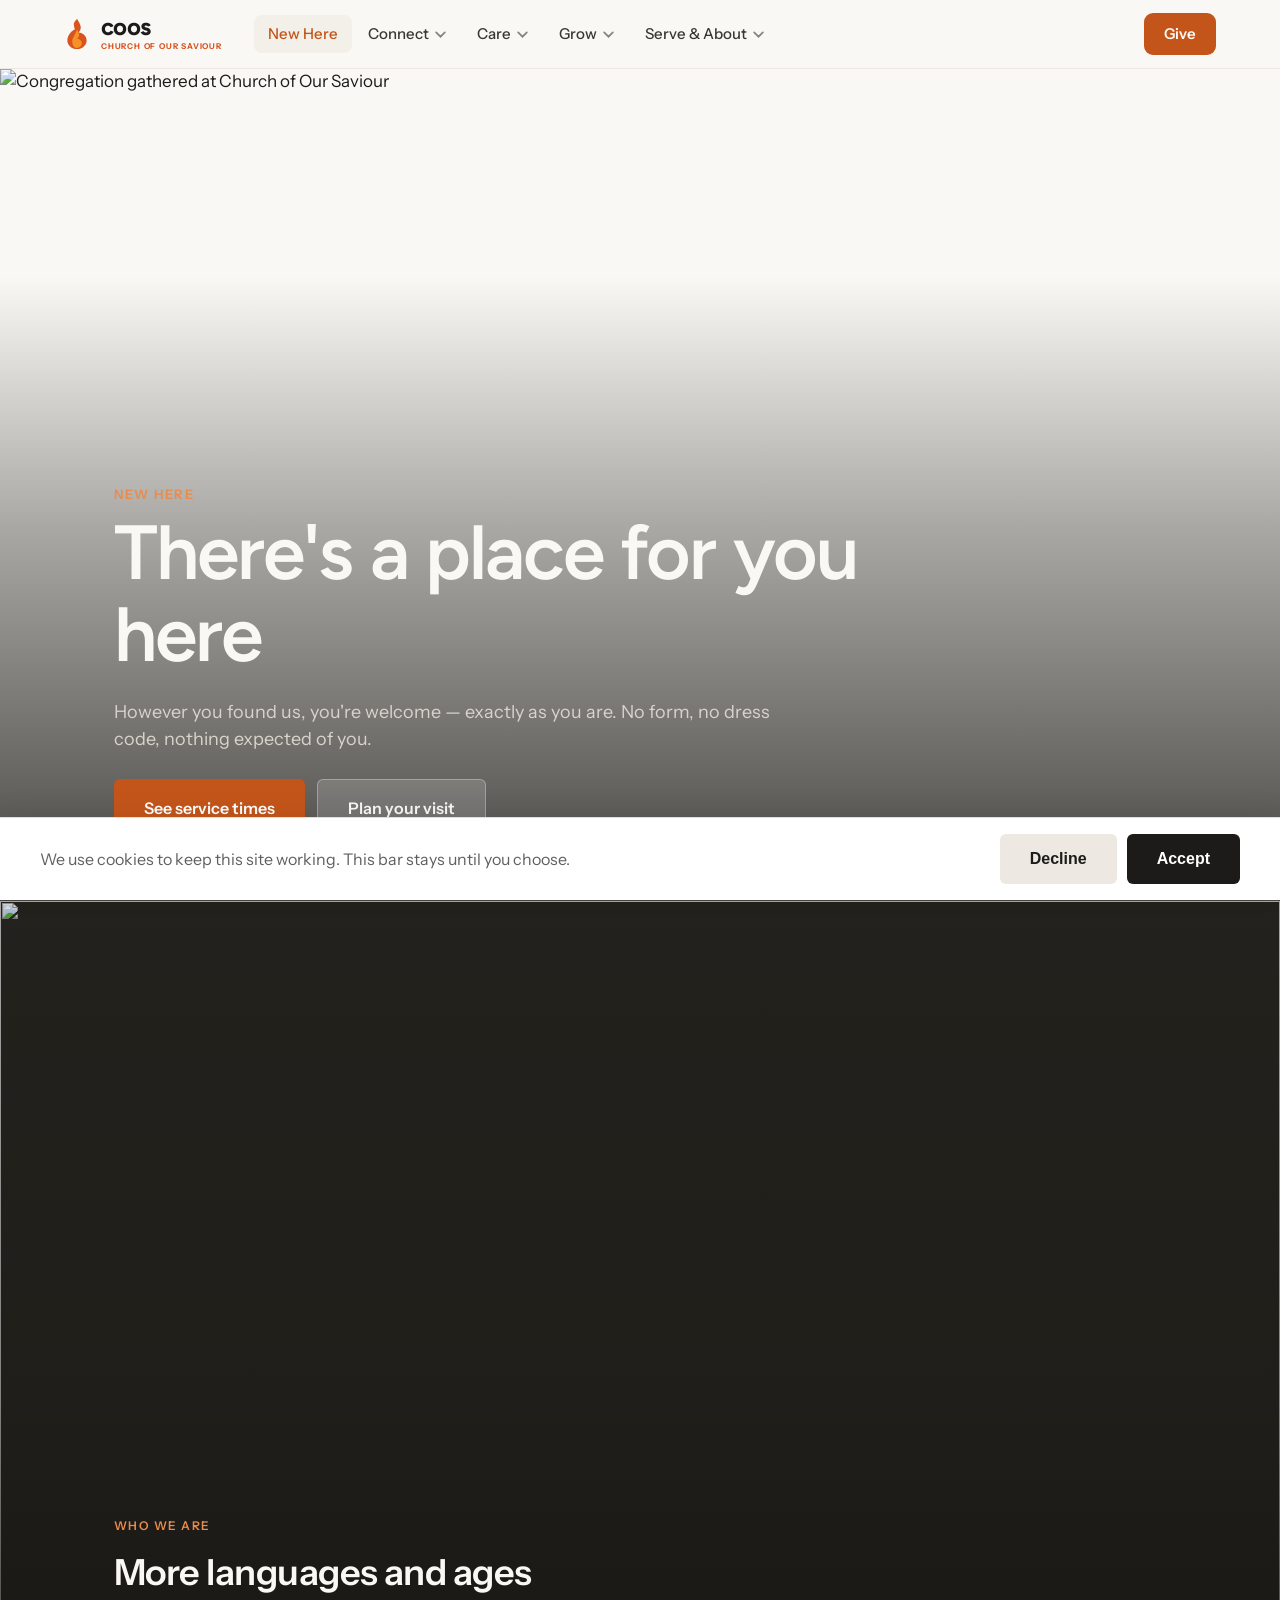
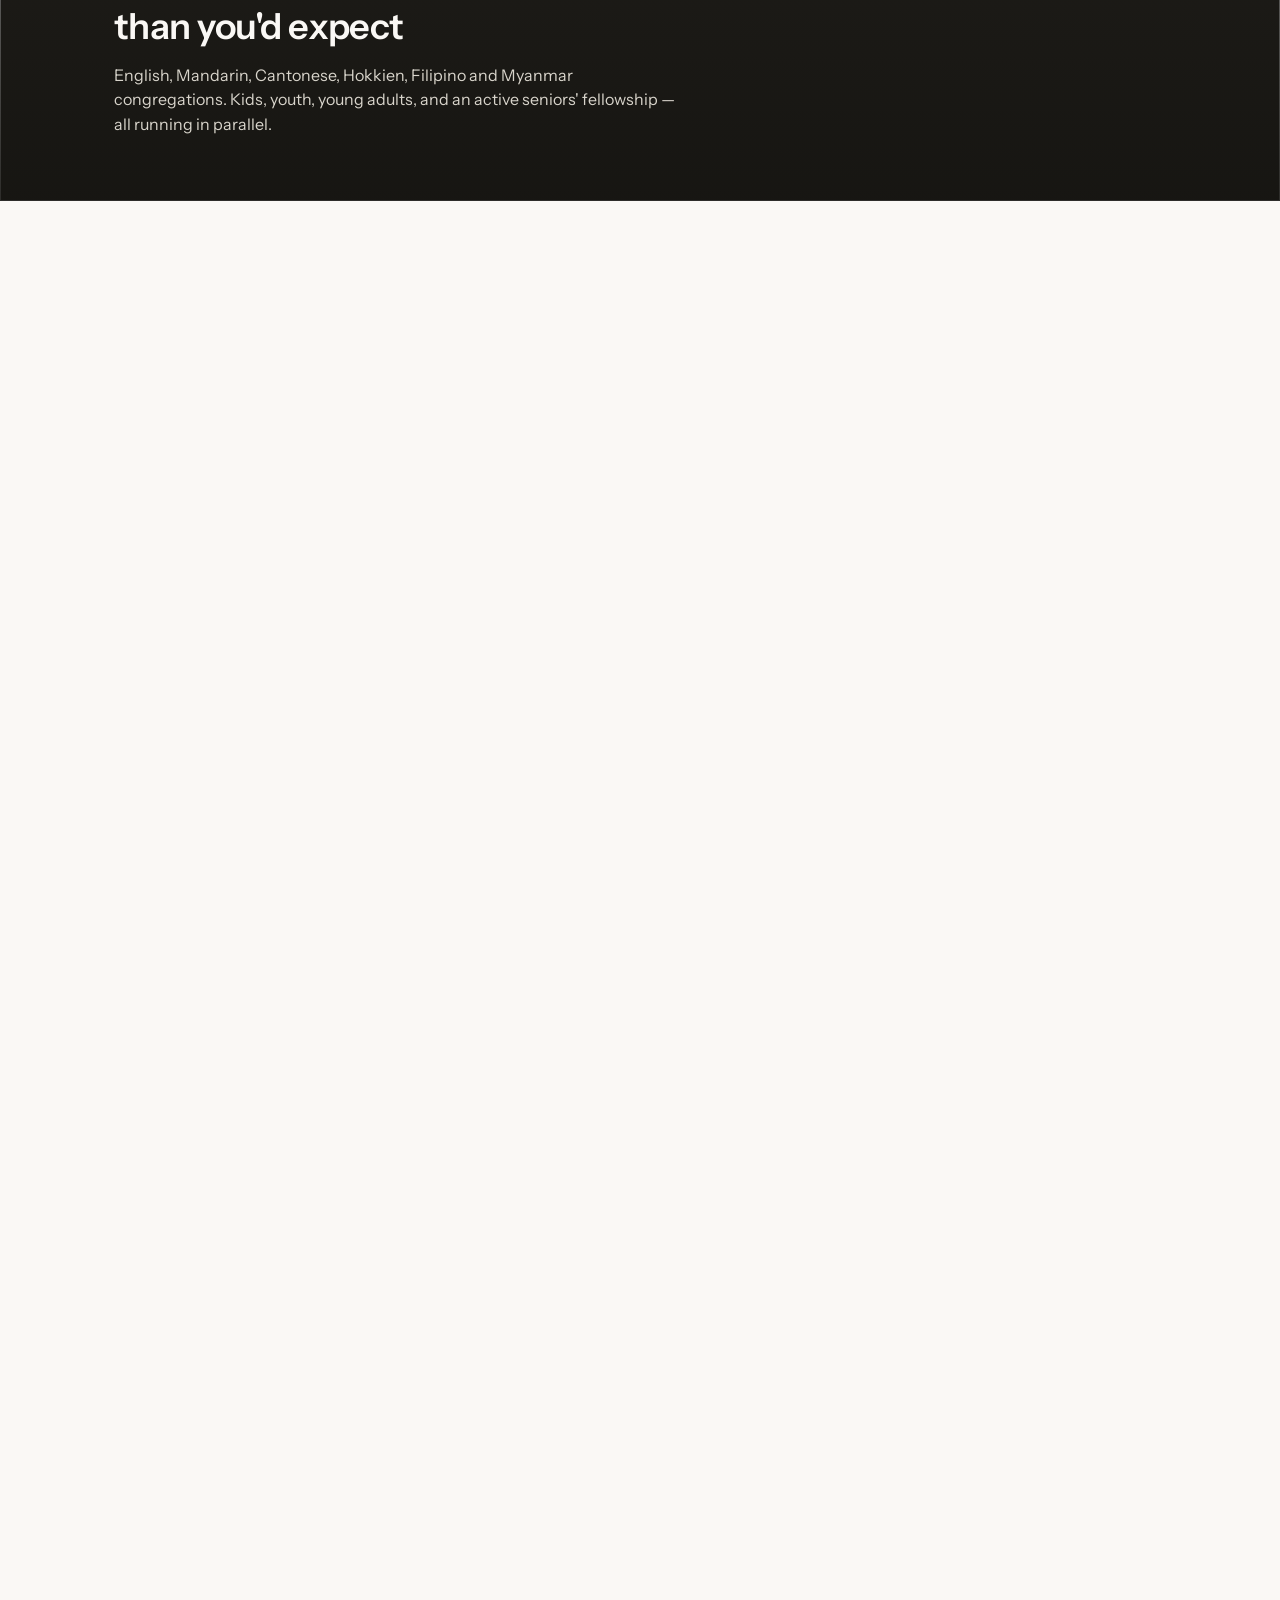
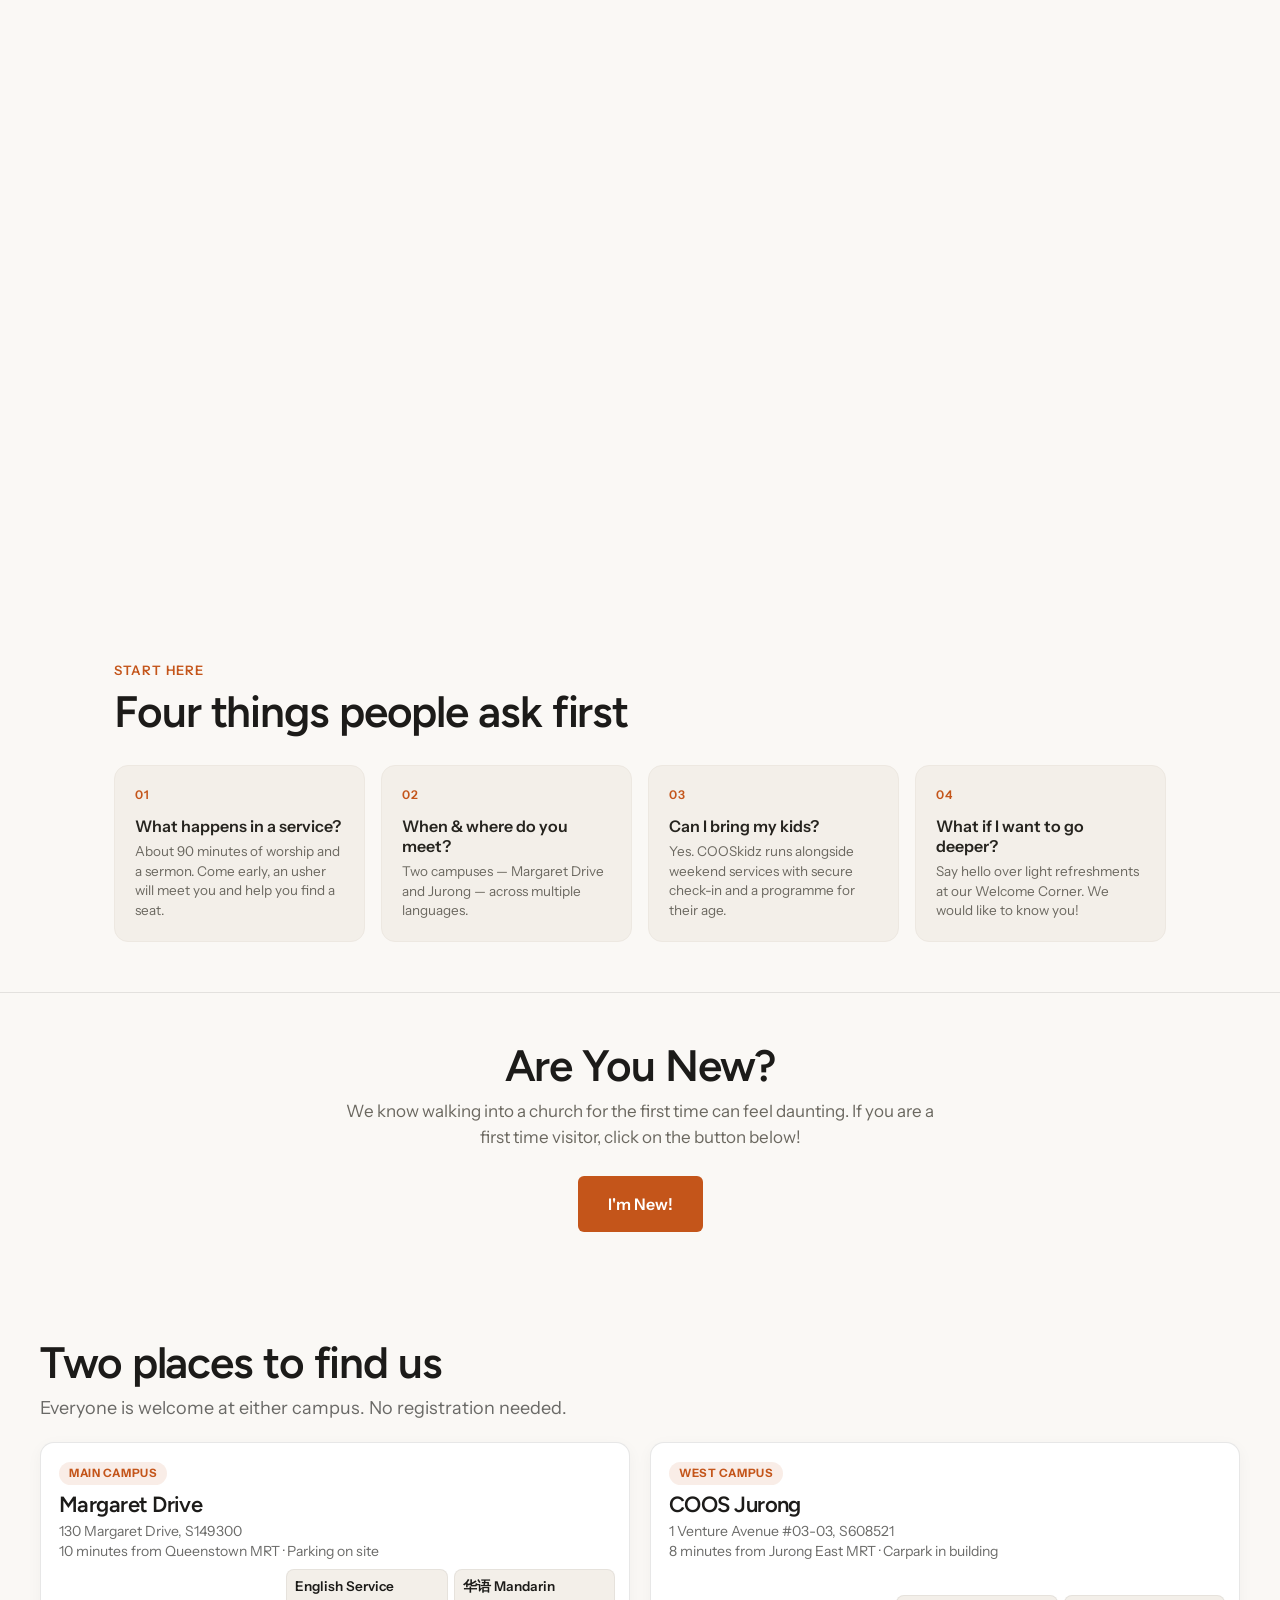
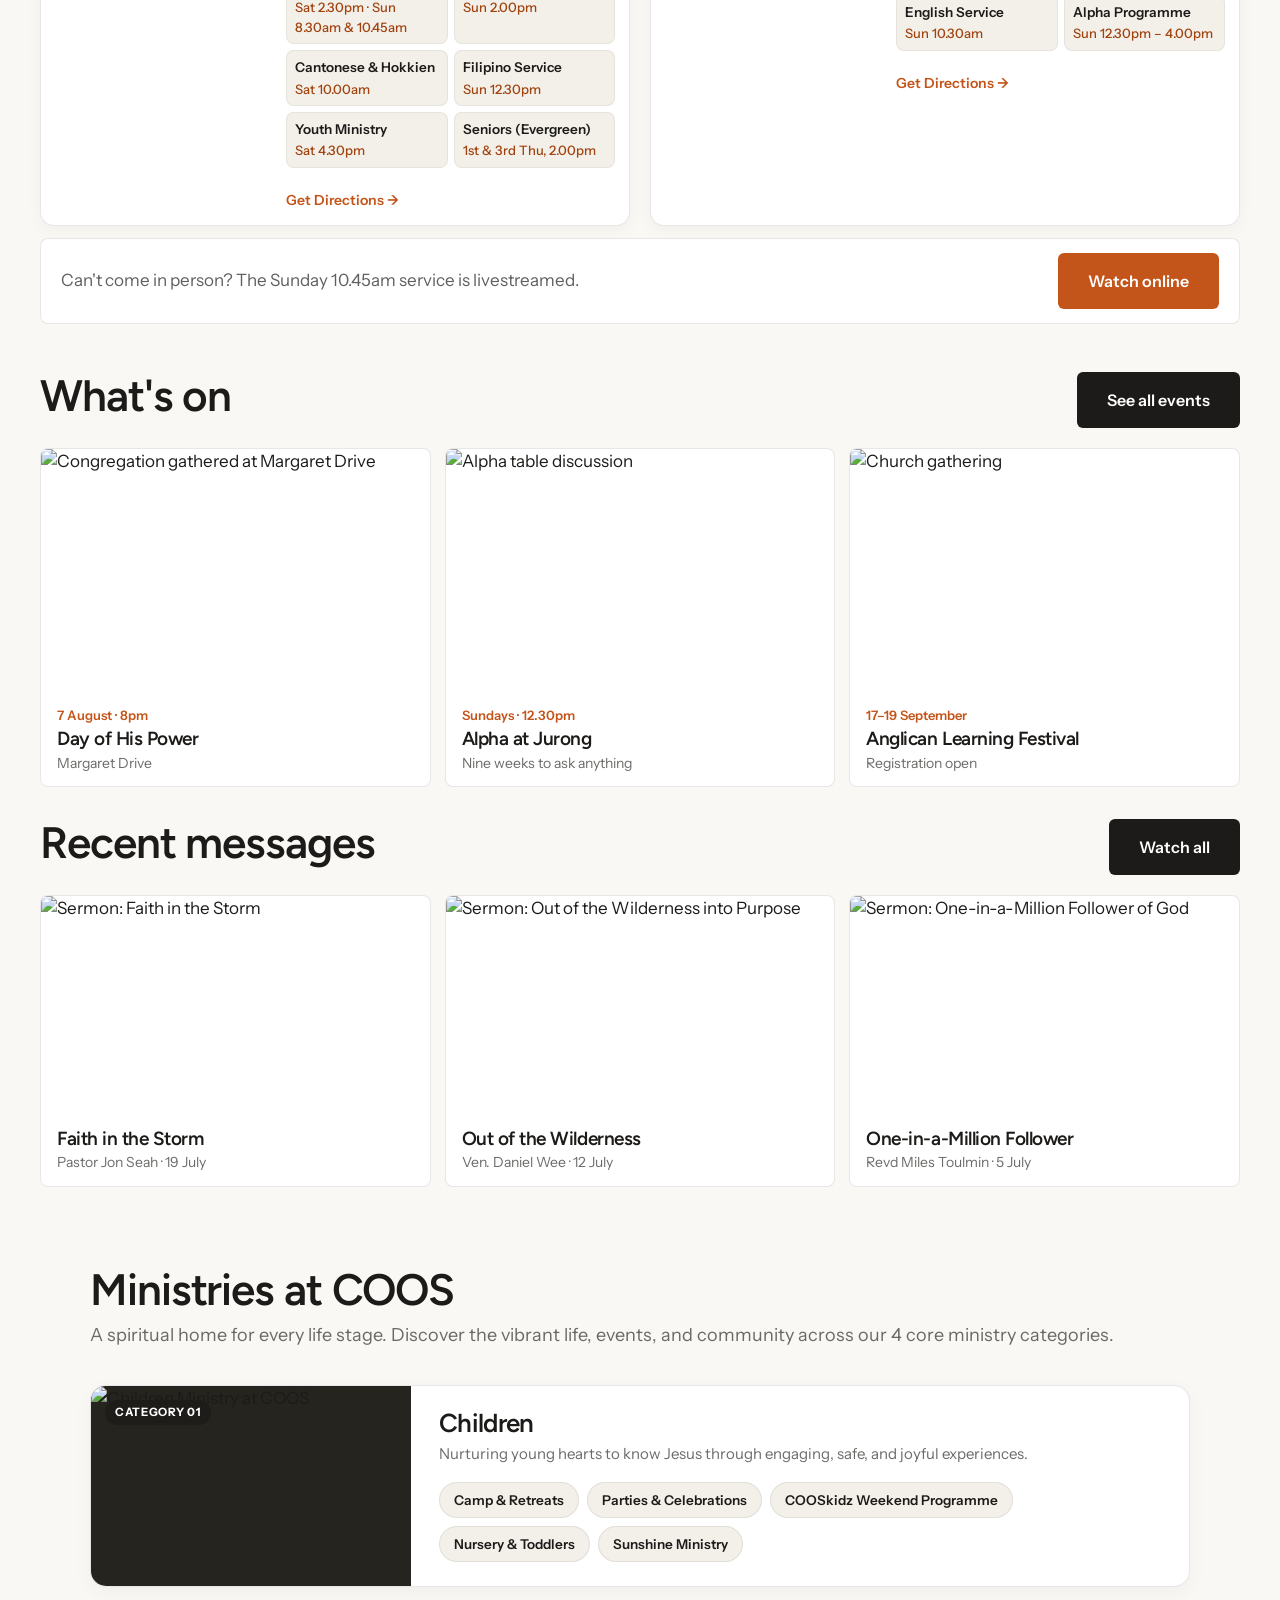
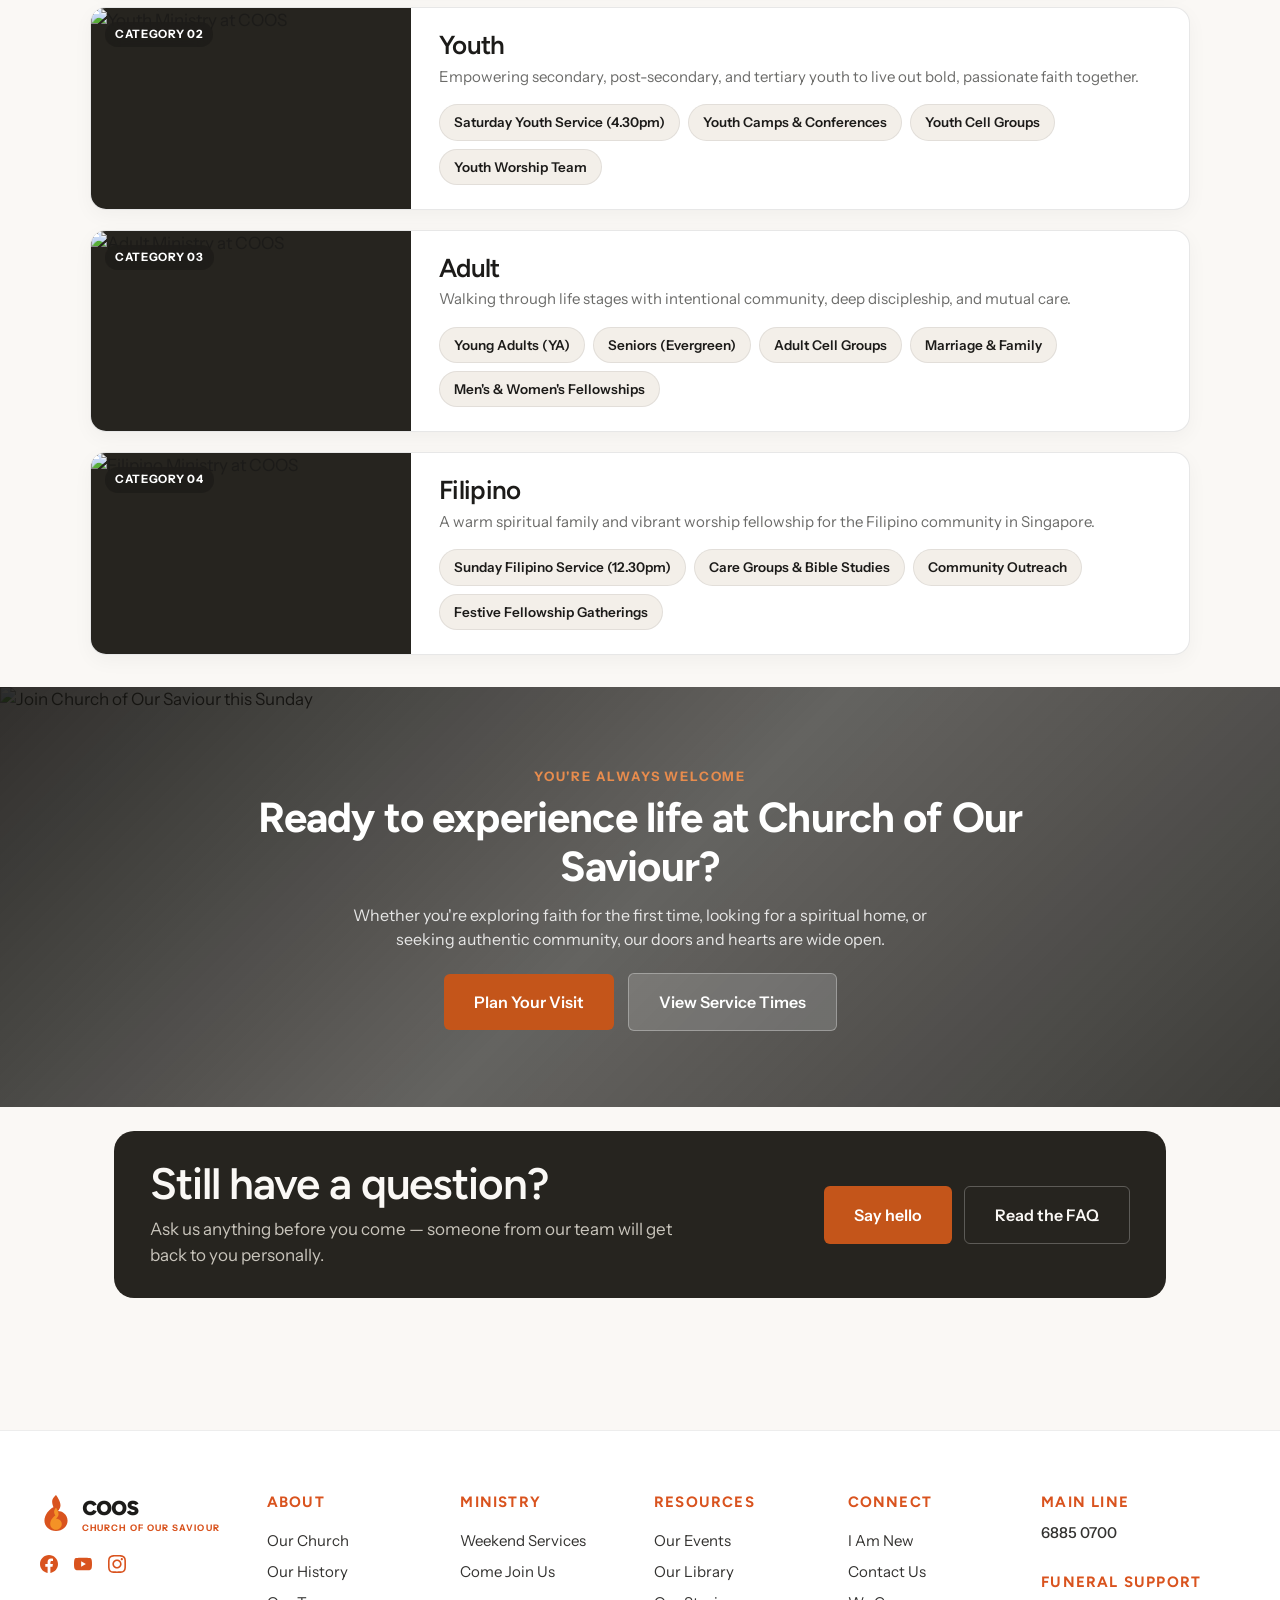
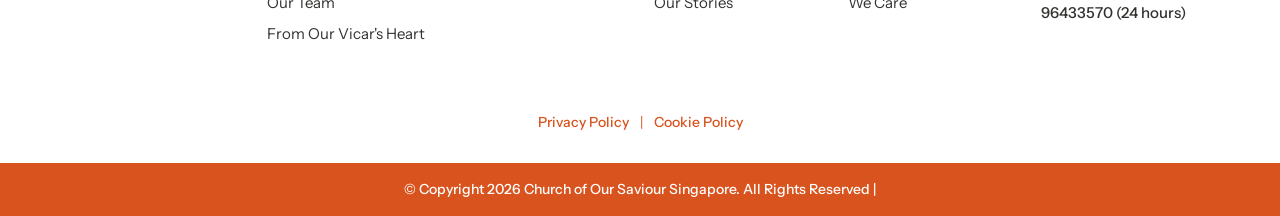
==== commit 646532ce: "content update" ====
--- a/index.html
+++ b/index.html
@@ -231,7 +231,7 @@
         <div class="grid4">
           <a class="tile" href="#first-visit">
             <span class="tn">01</span><span class="tt">What happens in a service?</span>
-            <span class="td">About 90 minutes of songs, prayer and a talk. Sit anywhere, leave anytime.</span>
+            <span class="td">About 90 minutes of worship and a sermon. Come early, an usher will meet you and help you find a seat.</span>
           </a>
           <a class="tile" href="#services">
             <span class="tn">02</span><span class="tt">When &amp; where do you meet?</span>
@@ -239,11 +239,11 @@
           </a>
           <a class="tile" href="#church">
             <span class="tn">03</span><span class="tt">Can I bring my kids?</span>
-            <span class="td">Yes. COOSkidz runs alongside weekend services with secure check-in.</span>
+            <span class="td">Yes. COOSkidz runs alongside weekend services with secure check-in and a programme for their age.</span>
           </a>
           <a class="tile" href="#questions">
             <span class="tn">04</span><span class="tt">What if I want to go deeper?</span>
-            <span class="td">Say hello, try Alpha, or find a group. Move at your own pace.</span>
+            <span class="td">Say hello over light refreshments at our Welcome Corner. We would like to know you!</span>
           </a>
         </div>
       </div>
@@ -253,26 +253,11 @@
     <section id="first-visit" class="pad"
       style="padding-top:50px;padding-bottom:60px;border-top:1px solid var(--border);">
       <div class="wrap">
-        <div class="split">
-          <div>
-            <h2 class="disp h2">Are You New?</h2>
-            <p class="sub">We know walking into a church for the first time can feel daunting. If you are a first time visitor, click on the button below!</p>
-            <div class="cta-row">
-              <a class="btn btn-primary" href="#services">I'm New!</a>
-            </div>
-          </div>
-          <div>
-            <div class="sec-h">Your first visit</div>
-            <div class="steps">
-            <div class="step"><span class="sk">Arrive</span><span class="sd">Come ten minutes early. A host will meet
-                you at the door and help you find a seat.</span></div>
-            <div class="step"><span class="sk">The service</span><span class="sd">About 90 minutes. Songs, prayer, a
-                talk. Stand or sit — whatever's comfortable.</span></div>
-            <div class="step"><span class="sk">Your children</span><span class="sd">COOSkidz runs alongside, with secure
-                check-in and a programme for their age.</span></div>
-            <div class="step"><span class="sk">Afterwards</span><span class="sd">Say hello over coffee, or slip out
-                quietly. Both are completely fine.</span></div>
-            </div>
+        <div class="first-visit-content">
+          <h2 class="disp h2">Are You New?</h2>
+          <p class="sub">We know walking into a church for the first time can feel daunting. If you are a first time visitor, click on the button below!</p>
+          <div class="cta-row">
+            <a class="btn btn-primary" href="#services">I'm New!</a>
           </div>
         </div>
       </div>
@@ -287,14 +272,17 @@
 
         <!-- Margaret Drive Campus -->
         <div class="card campus-card">
-          <iframe title="Map to Margaret Drive"
-            src="https://maps.google.com/maps?q=130%20Margaret%20Dr%2C%20Singapore%20149300&amp;t=m&amp;z=15&amp;output=embed&amp;iwloc=near"
-            class="map-iframe" loading="lazy"></iframe>
-          <div class="card-body">
+          <div class="campus-card-header">
             <span class="campus-header-badge">Main Campus</span>
             <h3 class="disp card-title">Margaret Drive</h3>
             <p class="card-text">130 Margaret Drive, S149300<br>10 minutes from Queenstown MRT · Parking on site</p>
-
+          </div>
+
+          <div class="campus-card-details">
+            <iframe title="Map to Margaret Drive"
+              src="https://maps.google.com/maps?q=130%20Margaret%20Dr%2C%20Singapore%20149300&amp;t=m&amp;z=15&amp;output=embed&amp;iwloc=near"
+              class="map-iframe" loading="lazy"></iframe>
+            <div class="campus-schedule">
             <div class="timing-grid">
               <div class="timing-pill">
                 <span class="timing-lang">English Service</span>
@@ -324,20 +312,24 @@
 
             <a href="https://maps.google.com/?q=130+Margaret+Drive+Singapore+149300" target="_blank"
               rel="noopener noreferrer" class="map-link">Get Directions &rarr;</a>
+            </div>
           </div>
         </div>
 
         <!-- Jurong Campus -->
         <div class="card campus-card">
-          <iframe title="Map to COOS Jurong"
-            src="https://maps.google.com/maps?q=1%20Venture%20Avenue%2C%20Singapore%20608521&amp;t=m&amp;z=15&amp;output=embed&amp;iwloc=near"
-            class="map-iframe" loading="lazy"></iframe>
-          <div class="card-body">
+          <div class="campus-card-header">
             <span class="campus-header-badge">West Campus</span>
             <h3 class="disp card-title">COOS Jurong</h3>
             <p class="card-text">1 Venture Avenue #03-03, S608521<br>8 minutes from Jurong East MRT · Carpark in
               building</p>
-
+          </div>
+
+          <div class="campus-card-details">
+            <iframe title="Map to COOS Jurong"
+              src="https://maps.google.com/maps?q=1%20Venture%20Avenue%2C%20Singapore%20608521&amp;t=m&amp;z=15&amp;output=embed&amp;iwloc=near"
+              class="map-iframe" loading="lazy"></iframe>
+            <div class="campus-schedule">
             <div class="timing-grid">
               <div class="timing-pill">
                 <span class="timing-lang">English Service</span>
@@ -351,6 +343,7 @@
 
             <a href="https://maps.google.com/?q=1+Venture+Avenue+Singapore+608521" target="_blank"
               rel="noopener noreferrer" class="map-link">Get Directions &rarr;</a>
+            </div>
           </div>
         </div>
 
@@ -551,7 +544,7 @@
     </section>
 
     <!-- Still Have a Question? CTA Band -->
-    <section class="pad" style="padding-top:32px;padding-bottom:70px;">
+    <section class="pad" style="padding-top:24px;padding-bottom:44px;">
       <div class="wrap">
         <div class="cta-band">
           <div>
--- a/styles.css
+++ b/styles.css
@@ -809,6 +809,35 @@
   overflow: hidden;
 }
 
+.campus-card-header {
+  padding: 16px 18px 0;
+}
+
+.campus-card-header .card-text {
+  margin-bottom: 0;
+}
+
+.campus-card-details {
+  display: grid;
+  grid-template-columns: minmax(150px, .8fr) minmax(0, 1.2fr);
+  gap: 12px;
+  align-items: stretch;
+  padding: 8px 14px 14px;
+}
+
+.campus-card-details .map-iframe {
+  height: 100%;
+  min-height: 150px;
+  border-radius: 8px;
+}
+
+.campus-schedule {
+  display: flex;
+  flex-direction: column;
+  justify-content: center;
+  min-width: 0;
+}
+
 .campus-card:hover {
   transform: translateY(-2px);
   box-shadow: 0 10px 24px rgba(0, 0, 0, 0.07);
@@ -896,6 +925,29 @@
   font-weight: 500;
 }
 
+#services.section {
+  padding-top: 48px;
+}
+
+#services .subtitle {
+  margin-bottom: 20px;
+}
+
+#services .timing-grid {
+  grid-template-columns: repeat(2, minmax(0, 1fr));
+  gap: 6px;
+  margin: 0 0 8px;
+}
+
+#services .timing-pill {
+  padding: 6px 8px;
+}
+
+#services .banner {
+  padding: 14px 20px;
+  margin-top: 12px;
+}
+
 .schedule-list {
   display: flex;
   flex-direction: column;
@@ -1023,6 +1075,45 @@
 .card-title-sm {
   font-size: 22px;
   margin-bottom: 6px;
+}
+
+#whatson.section {
+  padding-top: 48px;
+}
+
+#whatson .section-header {
+  margin-bottom: 20px;
+}
+
+#whatson .section-header.mt-56 {
+  margin-top: 32px;
+}
+
+#whatson .grid {
+  gap: 14px;
+}
+
+#whatson .ratio-4-3 {
+  aspect-ratio: 16 / 10;
+}
+
+#whatson .media-card .card-body {
+  padding: 14px 16px;
+}
+
+#whatson .event-date {
+  font-size: 13px;
+  margin-bottom: 4px;
+}
+
+#whatson .card-title-sm {
+  font-size: 19px;
+  margin-bottom: 4px;
+}
+
+#whatson .text-muted {
+  font-size: 14px;
+  line-height: 1.35;
 }
 
 /* 9. Feature Cards (Community) */
@@ -1554,6 +1645,20 @@
   align-items: start;
 }
 
+.first-visit-content {
+  max-width: 620px;
+  margin: 0 auto;
+  text-align: center;
+}
+
+.first-visit-content .sub {
+  margin-inline: auto;
+}
+
+.first-visit-content .cta-row {
+  justify-content: center;
+}
+
 .steps {
   display: flex;
   flex-direction: column;
@@ -1584,7 +1689,7 @@
 .cta-band {
   background: var(--ink);
   border-radius: 20px;
-  padding: 44px;
+  padding: 30px 36px;
   display: flex;
   justify-content: space-between;
   align-items: center;
@@ -1731,11 +1836,11 @@
 .response-banner {
   position: relative;
   width: 100%;
-  min-height: 520px;
+  min-height: 420px;
   display: flex;
   align-items: center;
   overflow: hidden;
-  margin: 60px 0 0;
+  margin: 32px 0 0;
 }
 
 .response-bg {
@@ -1758,7 +1863,7 @@
   z-index: 2;
   max-width: 1100px;
   margin: 0 auto;
-  padding: 60px 24px;
+  padding: 40px 24px;
   text-align: center;
   color: var(--text-light);
 }
@@ -1770,25 +1875,25 @@
   letter-spacing: 0.14em;
   text-transform: uppercase;
   color: var(--accent-secondary);
-  margin-bottom: 12px;
+  margin-bottom: 8px;
 }
 
 .response-h {
   max-width: 840px;
-  font-size: clamp(30px, 4.5vw, 48px);
+  font-size: clamp(28px, 4vw, 42px);
   font-weight: 700;
   letter-spacing: -0.02em;
   line-height: 1.15;
   color: var(--text-light);
-  margin: 0 auto 16px;
+  margin: 0 auto 12px;
 }
 
 .response-p {
-  font-size: 18px;
-  line-height: 1.6;
+  font-size: 16px;
+  line-height: 1.5;
   color: rgba(255, 255, 255, 0.85);
   max-width: 620px;
-  margin: 0 auto 32px;
+  margin: 0 auto 22px;
 }
 
 .response-actions {
@@ -1797,4 +1902,25 @@
   align-items: center;
   gap: 14px;
   flex-wrap: wrap;
+}
+
+@media (max-width: 1200px) {
+  .campus-card-details {
+    grid-template-columns: 1fr;
+  }
+
+  .campus-card-details .map-iframe {
+    height: 120px;
+    min-height: 0;
+  }
+
+  .campus-schedule {
+    padding-top: 10px;
+  }
+}
+
+@media (max-width: 540px) {
+  #services .timing-grid {
+    grid-template-columns: 1fr;
+  }
 }
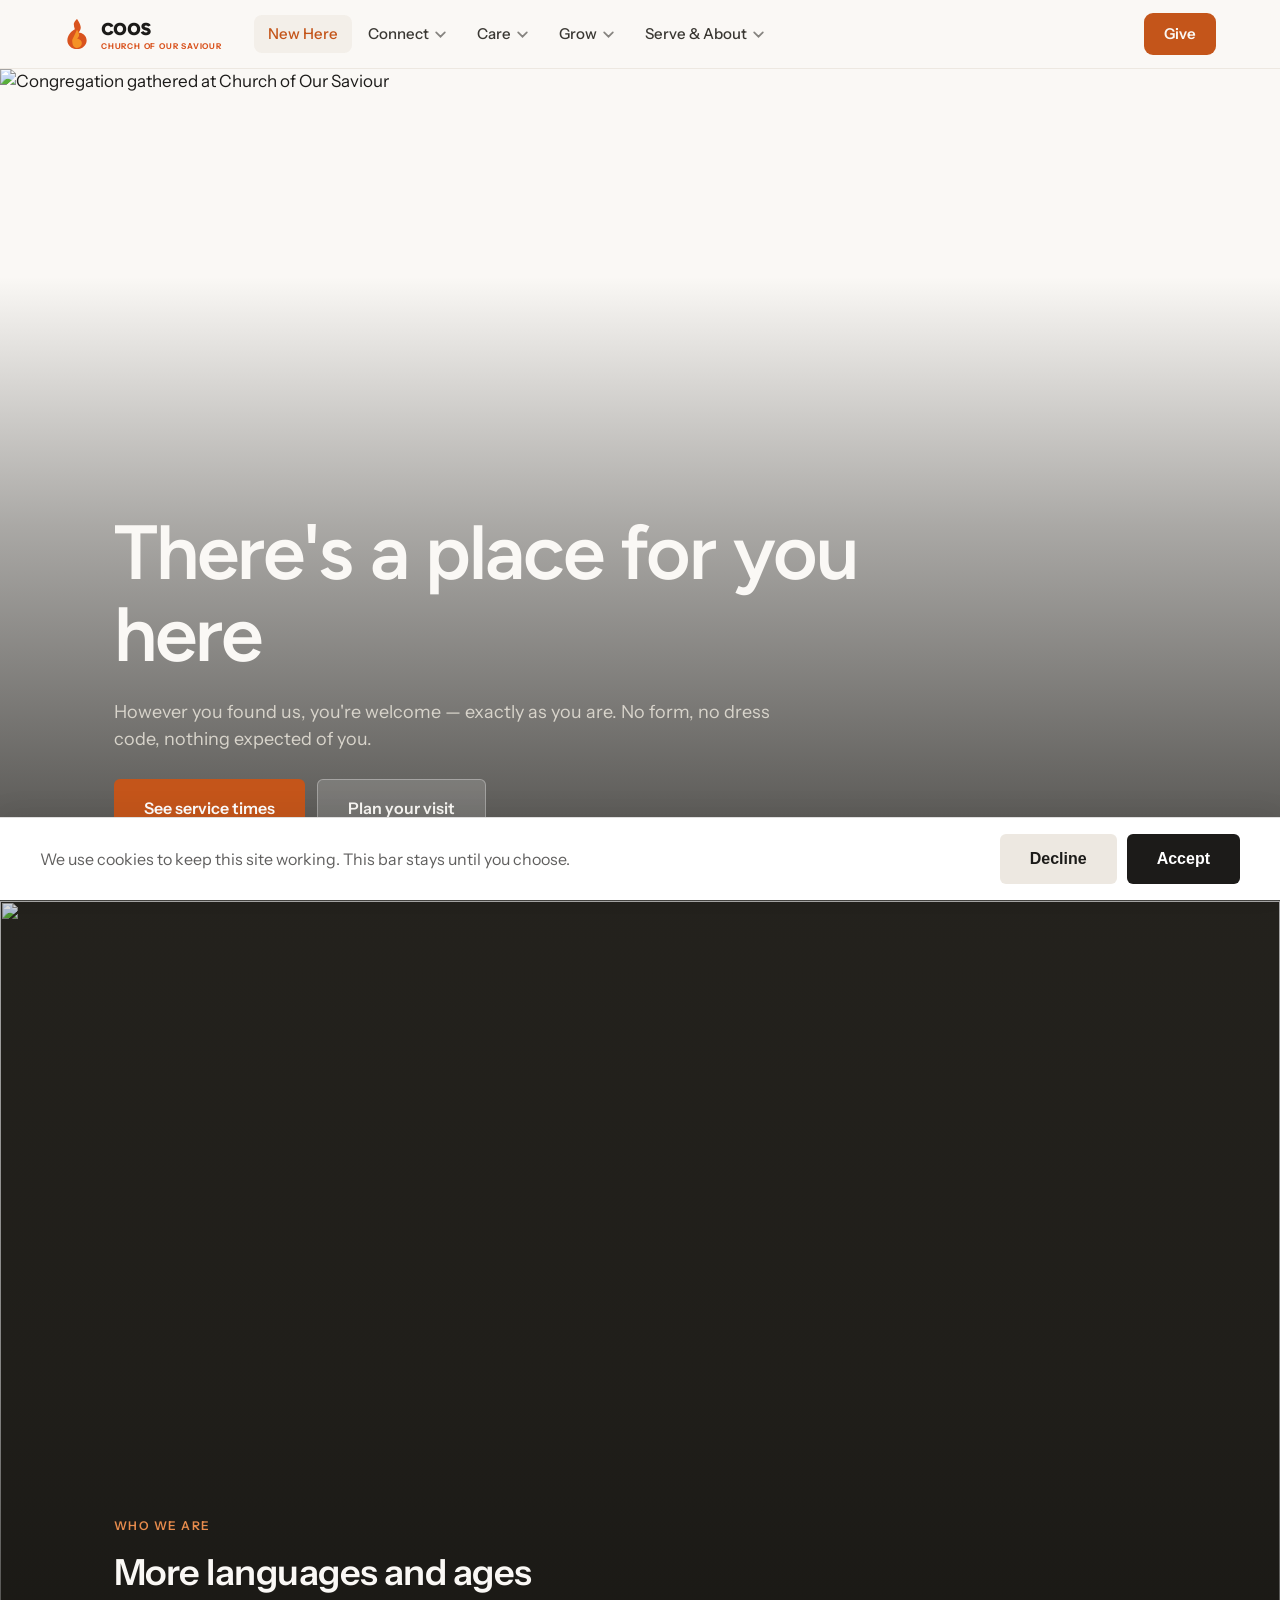
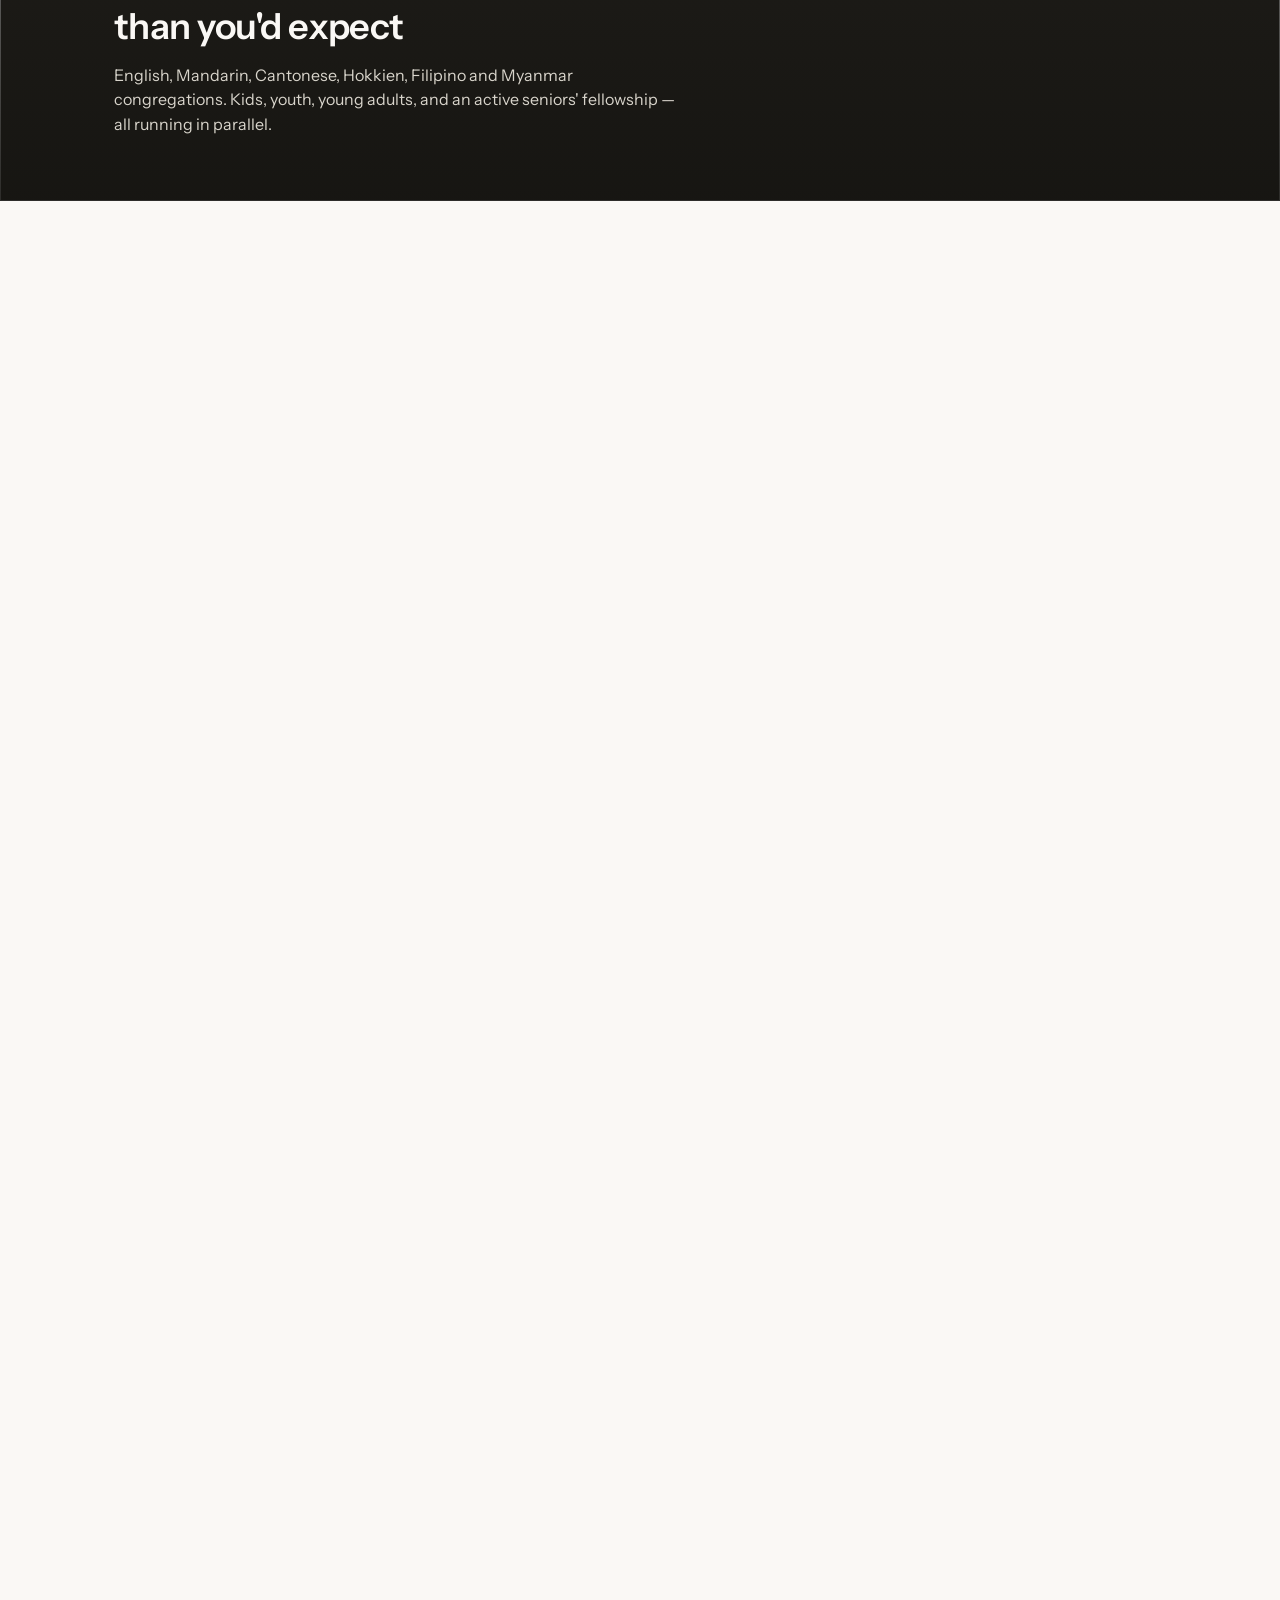
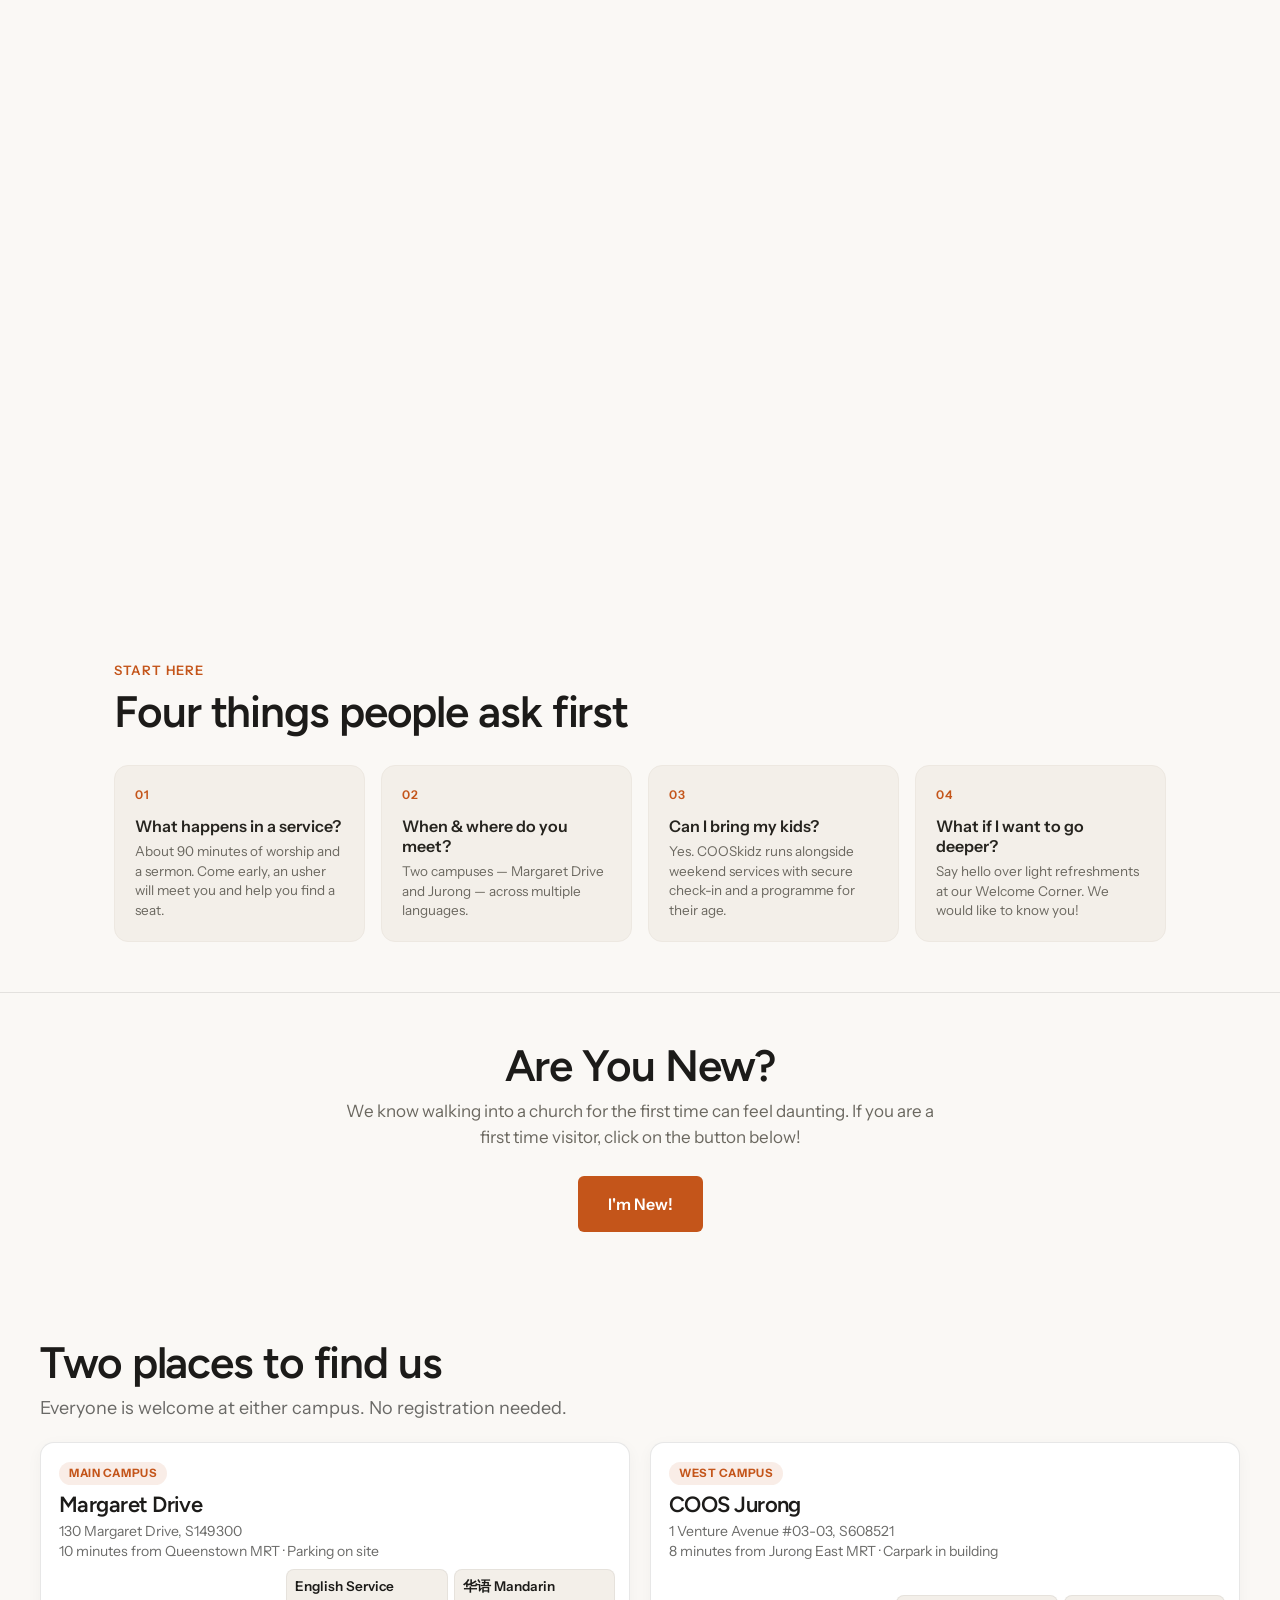
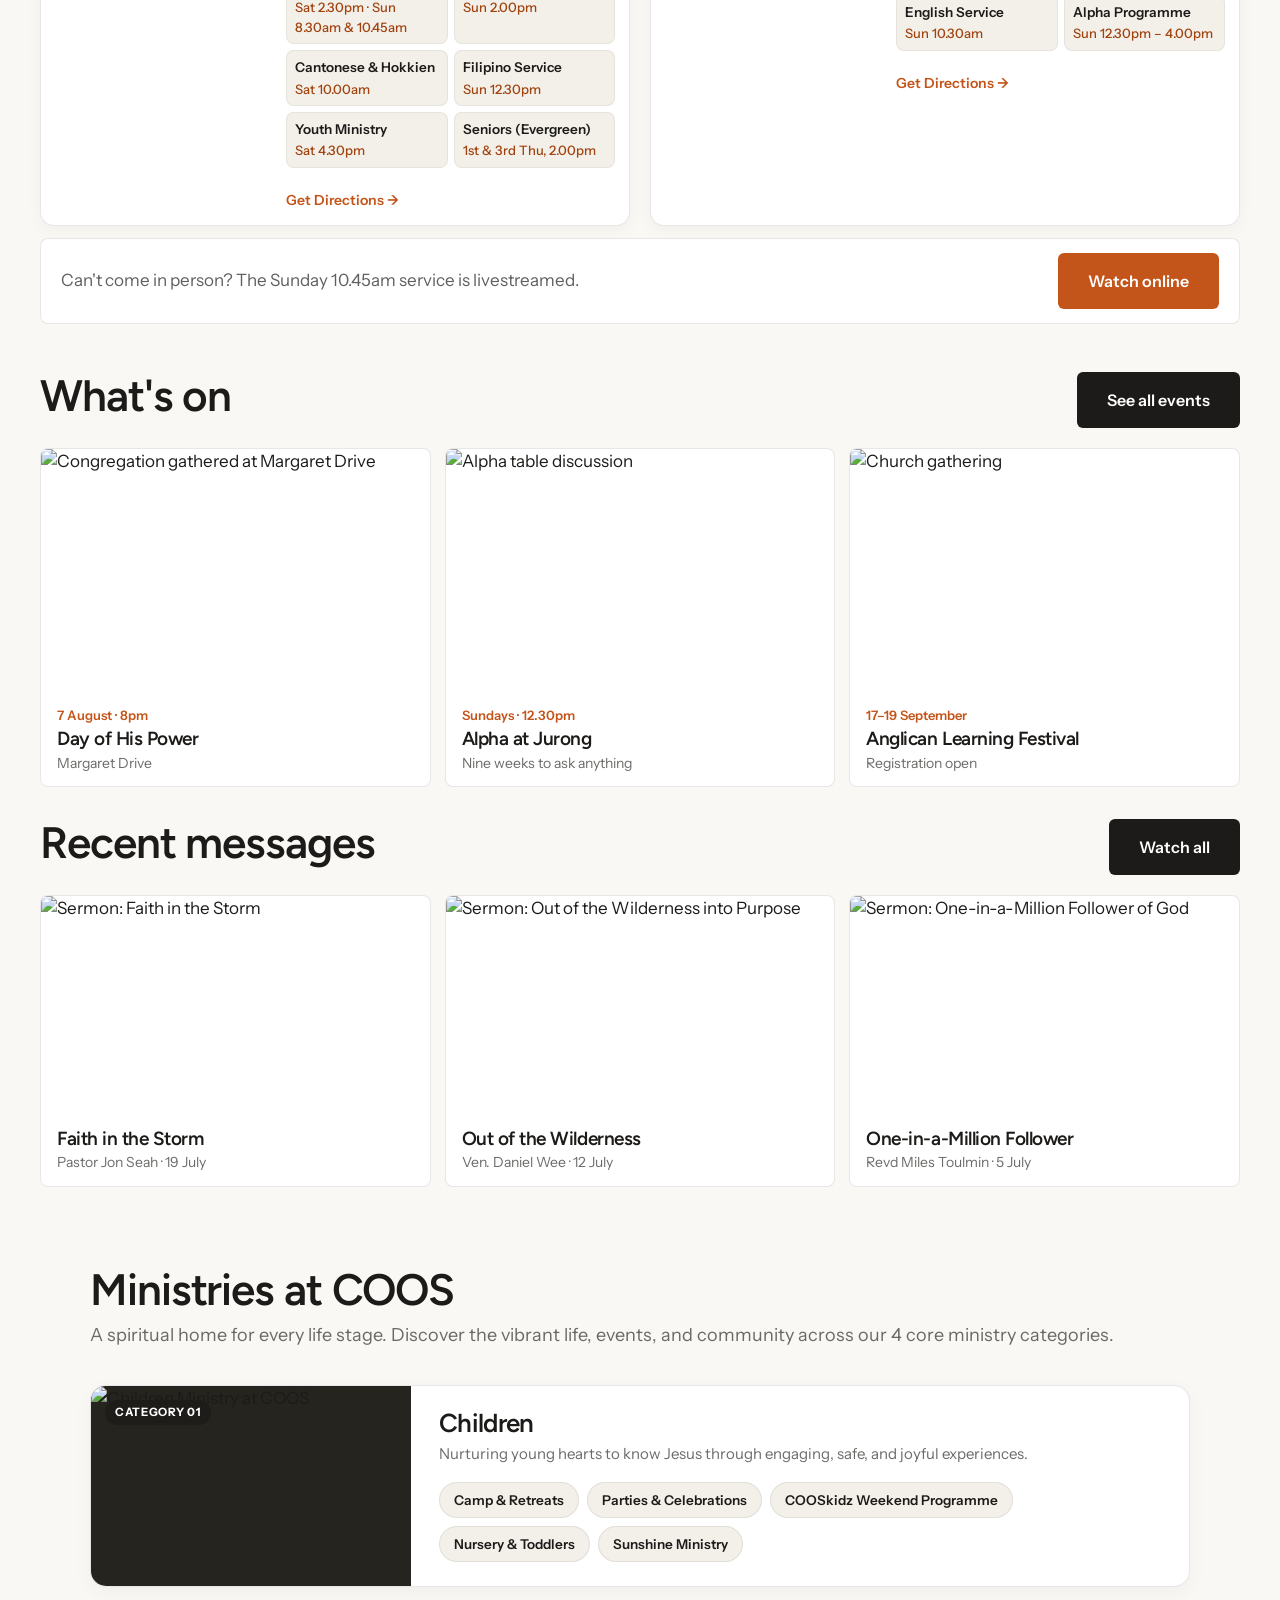
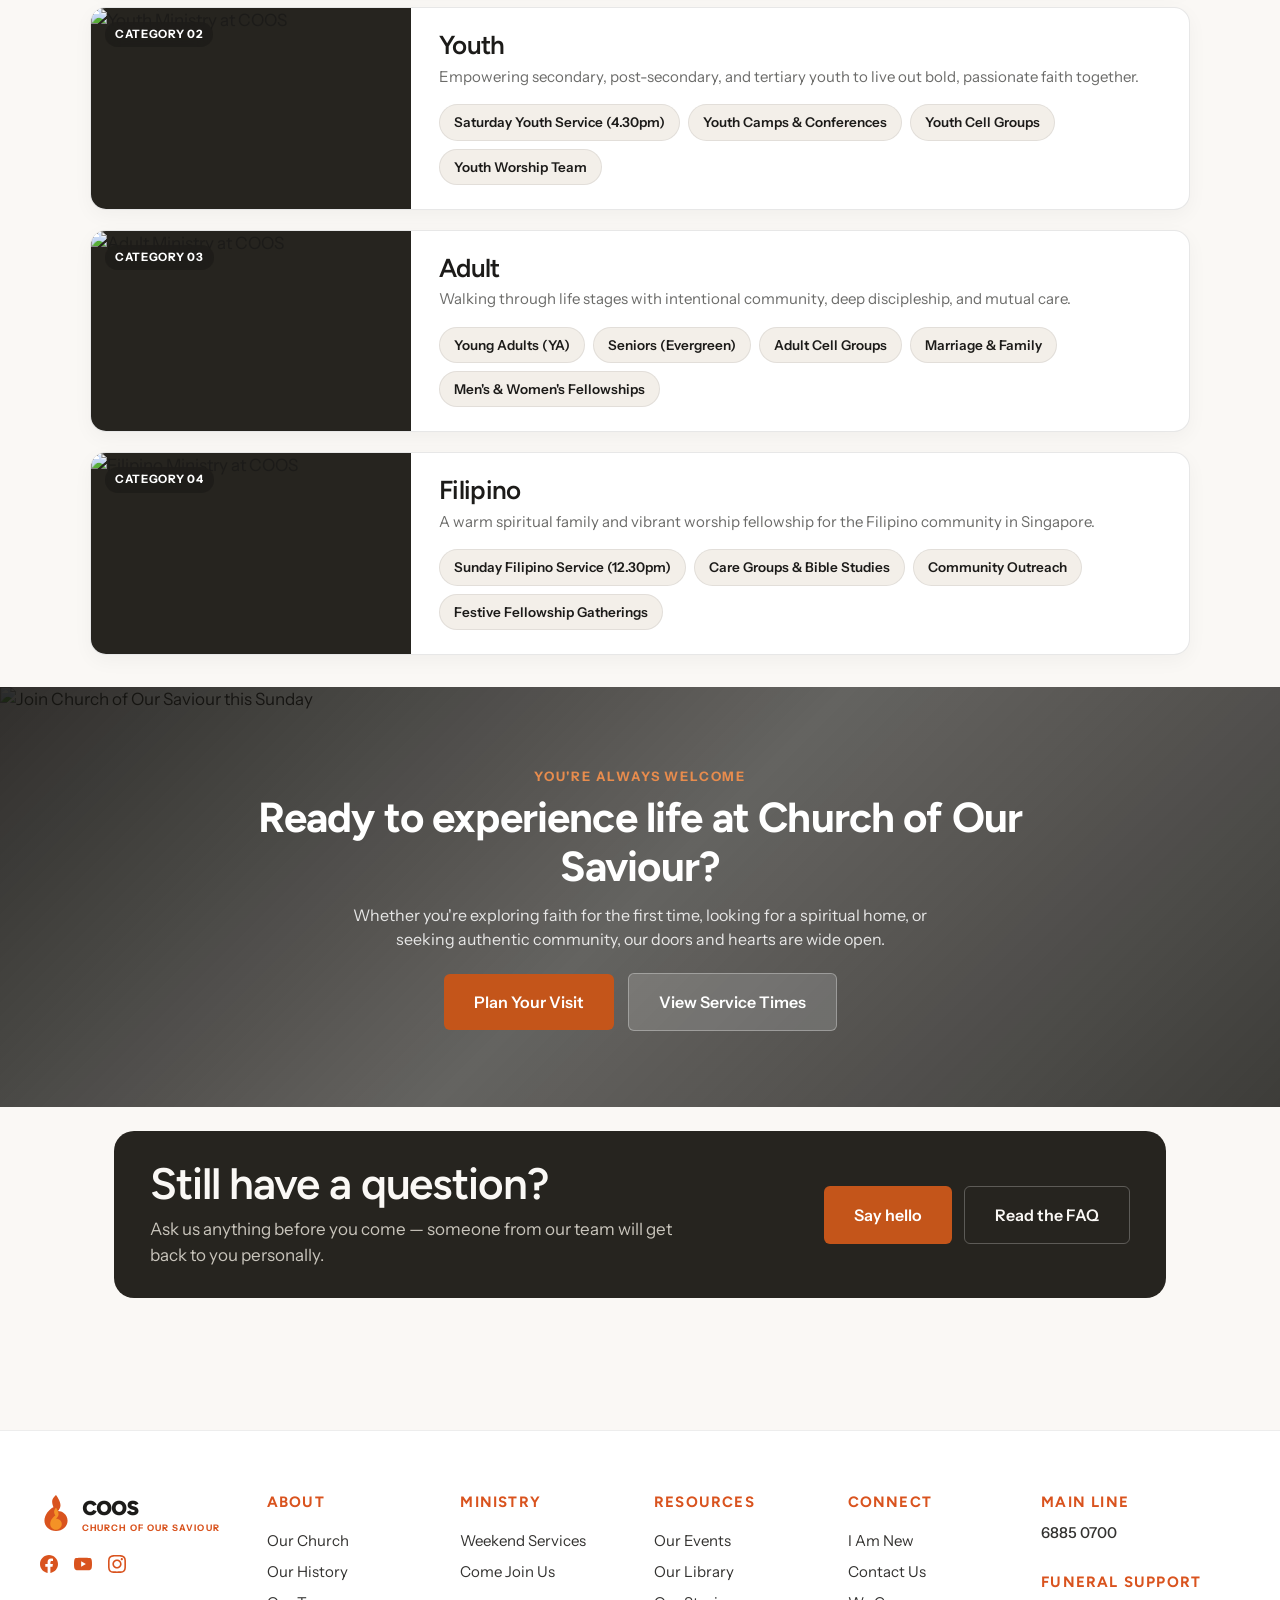
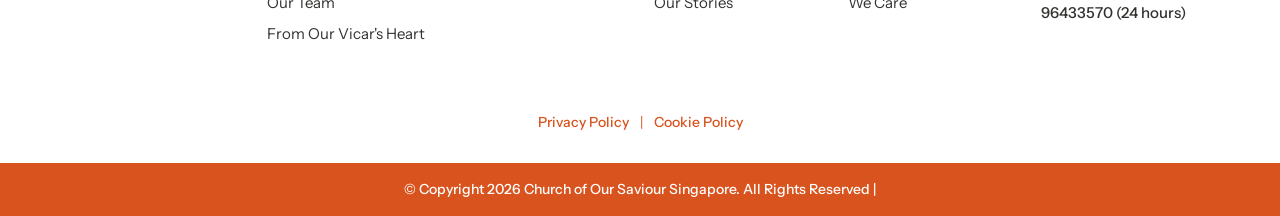
==== commit 43e1f9aa: "section 1 content update" ====
--- a/index.html
+++ b/index.html
@@ -167,9 +167,12 @@
     <div class="photo-hero" id="top">
       <img src="https://coos.org.sg/wp-content/uploads/2023/11/church_11zon-1-e1699603108451.jpg"
         alt="Congregation gathered at Church of Our Saviour">
+      <iframe class="photo-hero__video"
+        src="https://www.youtube.com/embed/KKrirAnu6zc?autoplay=1&amp;mute=1&amp;controls=0&amp;loop=1&amp;playlist=KKrirAnu6zc&amp;playsinline=1&amp;rel=0"
+        title="Church of Our Saviour welcome video" allow="autoplay; encrypted-media; picture-in-picture"
+        referrerpolicy="strict-origin-when-cross-origin" aria-hidden="true" tabindex="-1"></iframe>
       <div class="photo-hero__overlay">
         <div class="wrap">
-          <div class="eyebrow">New here</div>
           <h1 class="disp h1" style="color:var(--cream)">There's a place for you here</h1>
           <p class="lede">However you found us, you're welcome — exactly as you are. No form, no dress code, nothing
             expected of you.</p>
--- a/styles.css
+++ b/styles.css
@@ -1438,6 +1438,18 @@
   display: block;
 }
 
+.photo-hero__video {
+  position: absolute;
+  top: 50%;
+  left: 50%;
+  width: max(100%, calc(177.78svh - 121px));
+  height: max(100%, 56.25vw);
+  transform: translate(-50%, -50%);
+  border: 0;
+  display: block;
+  pointer-events: none;
+}
+
 .photo-hero__overlay {
   position: absolute;
   inset: 0;
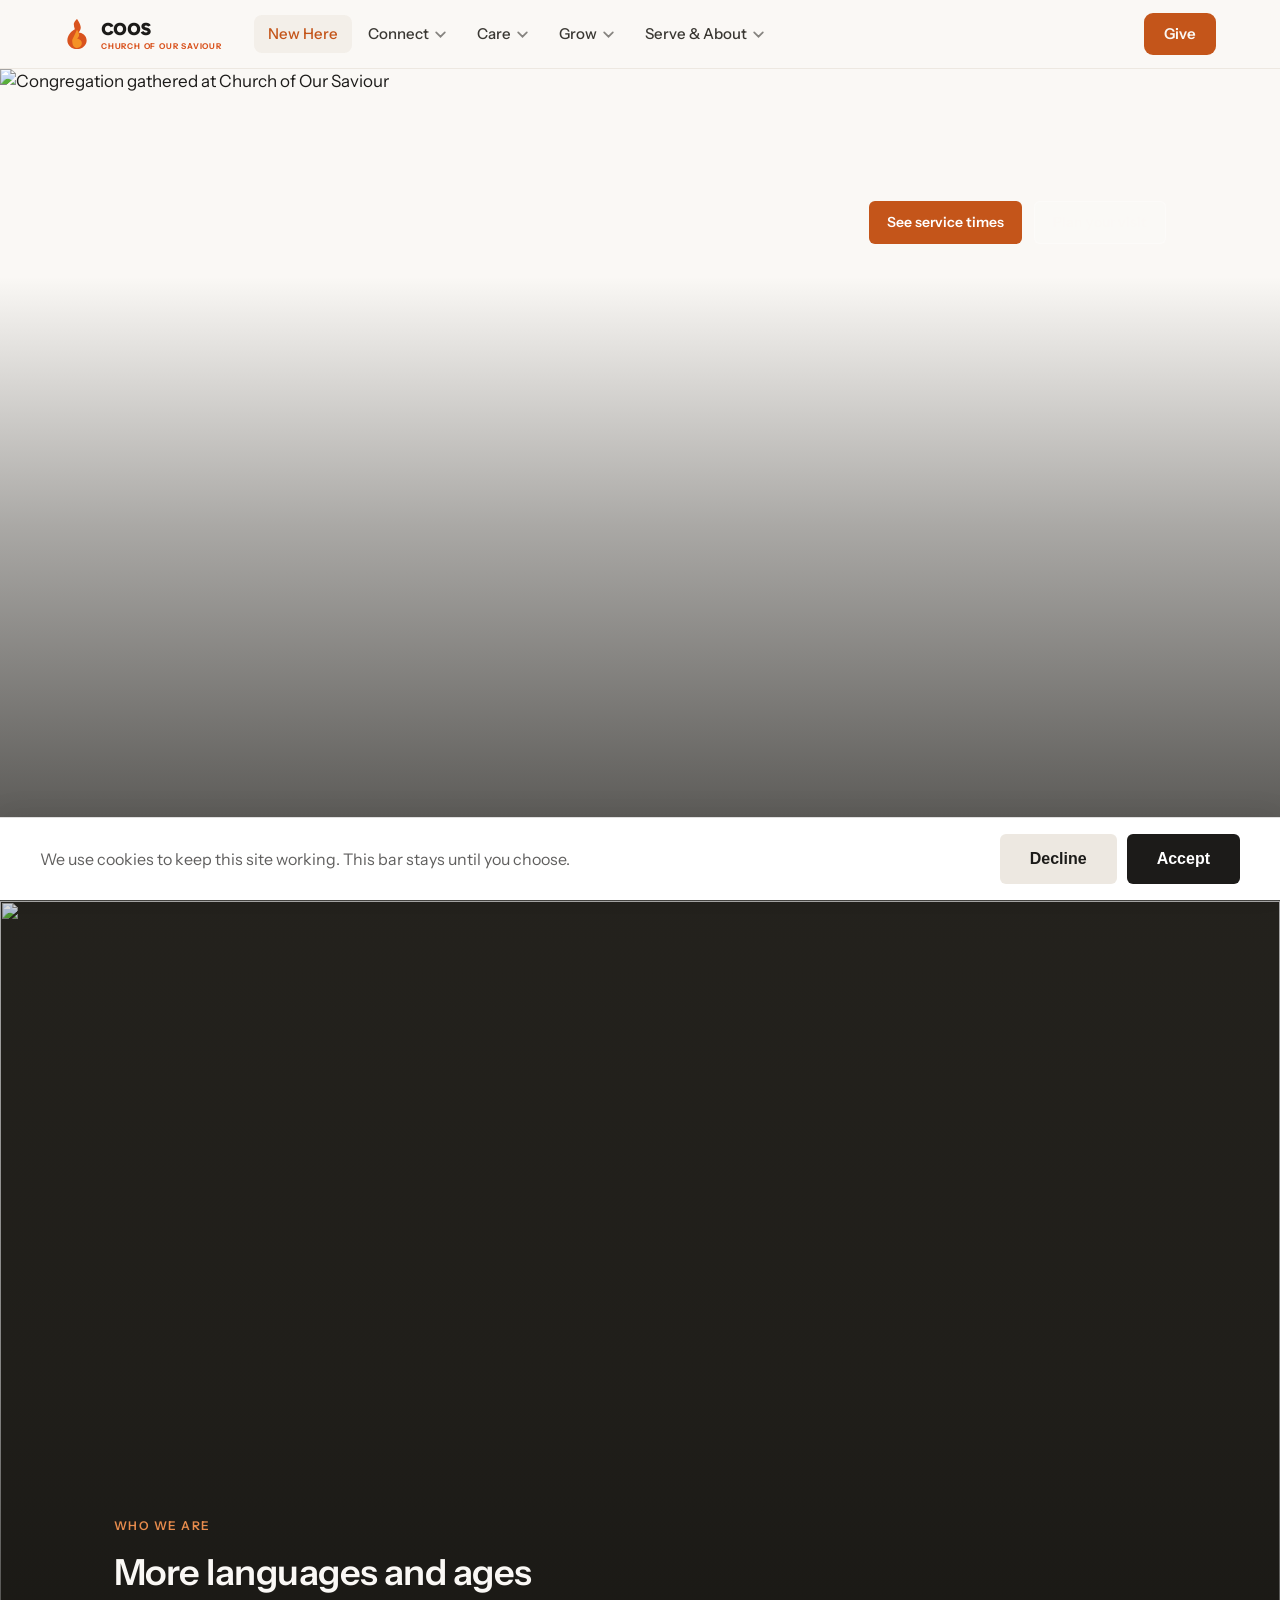
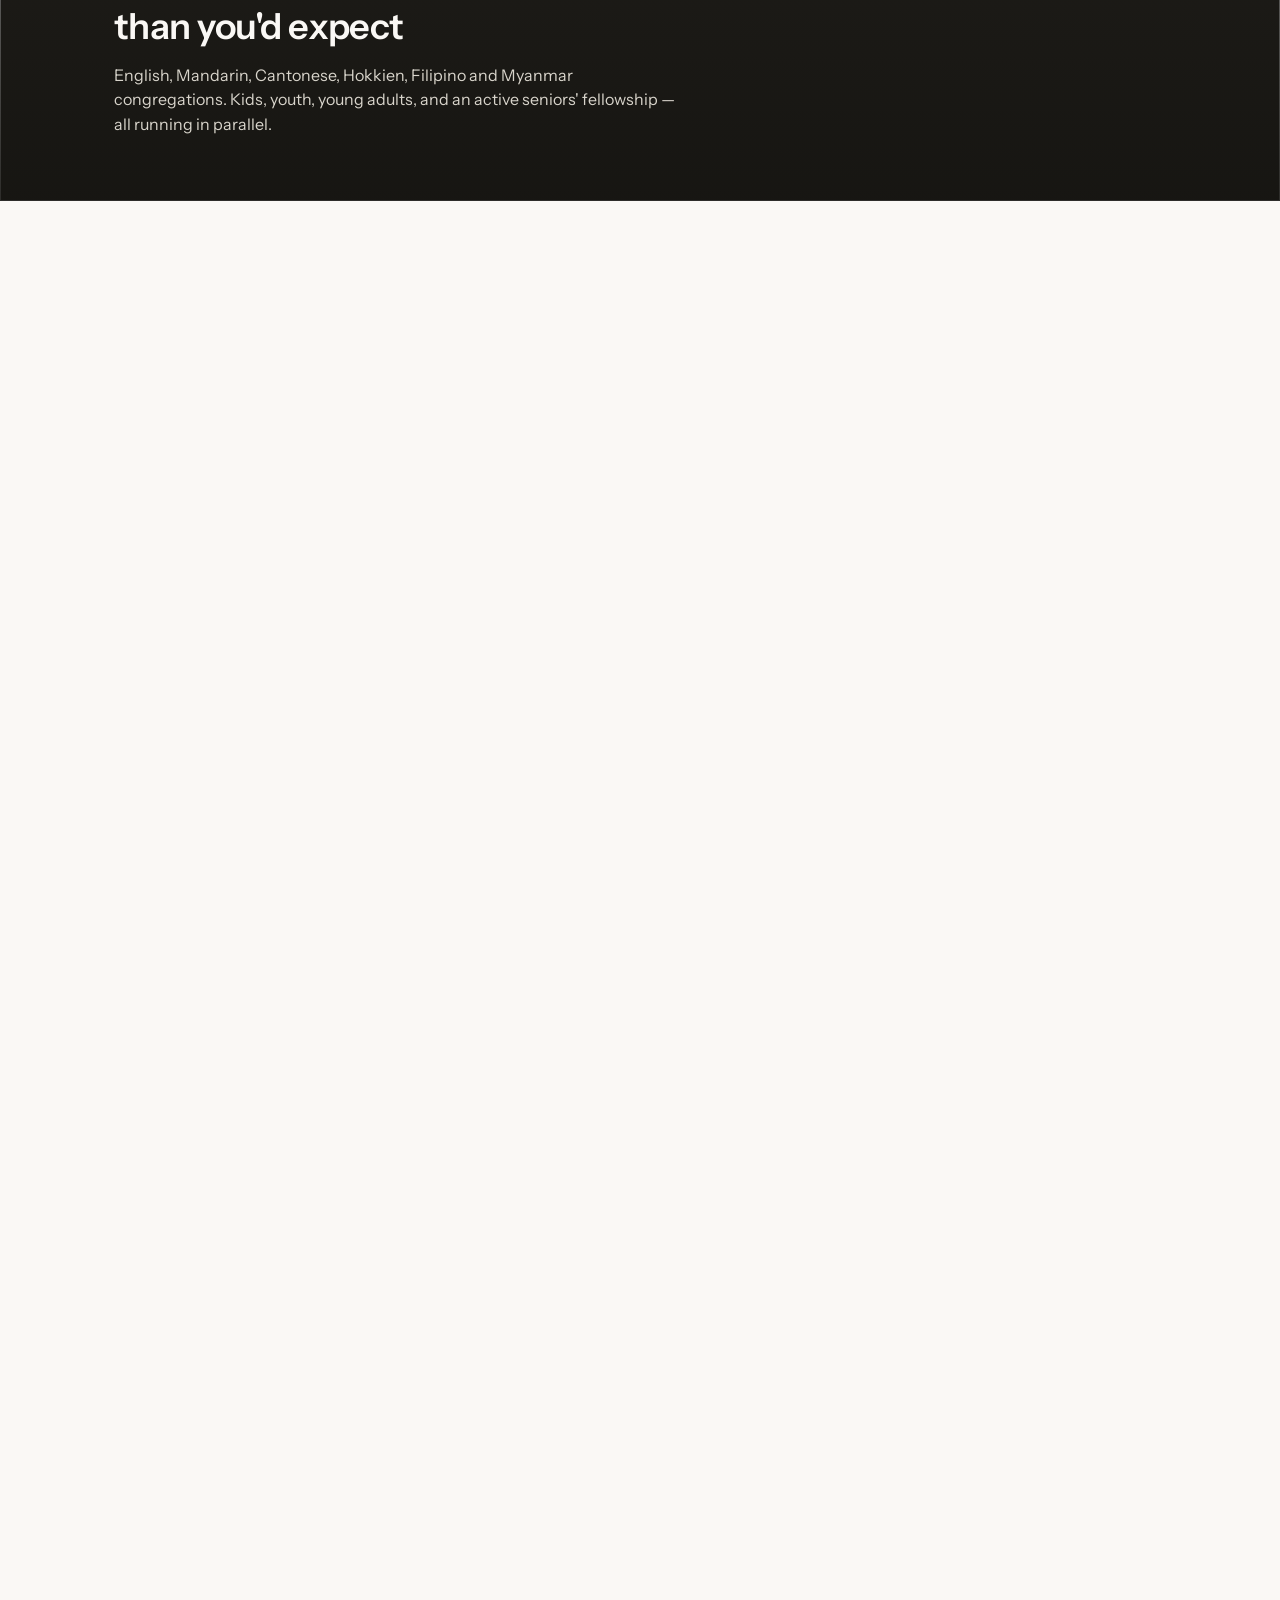
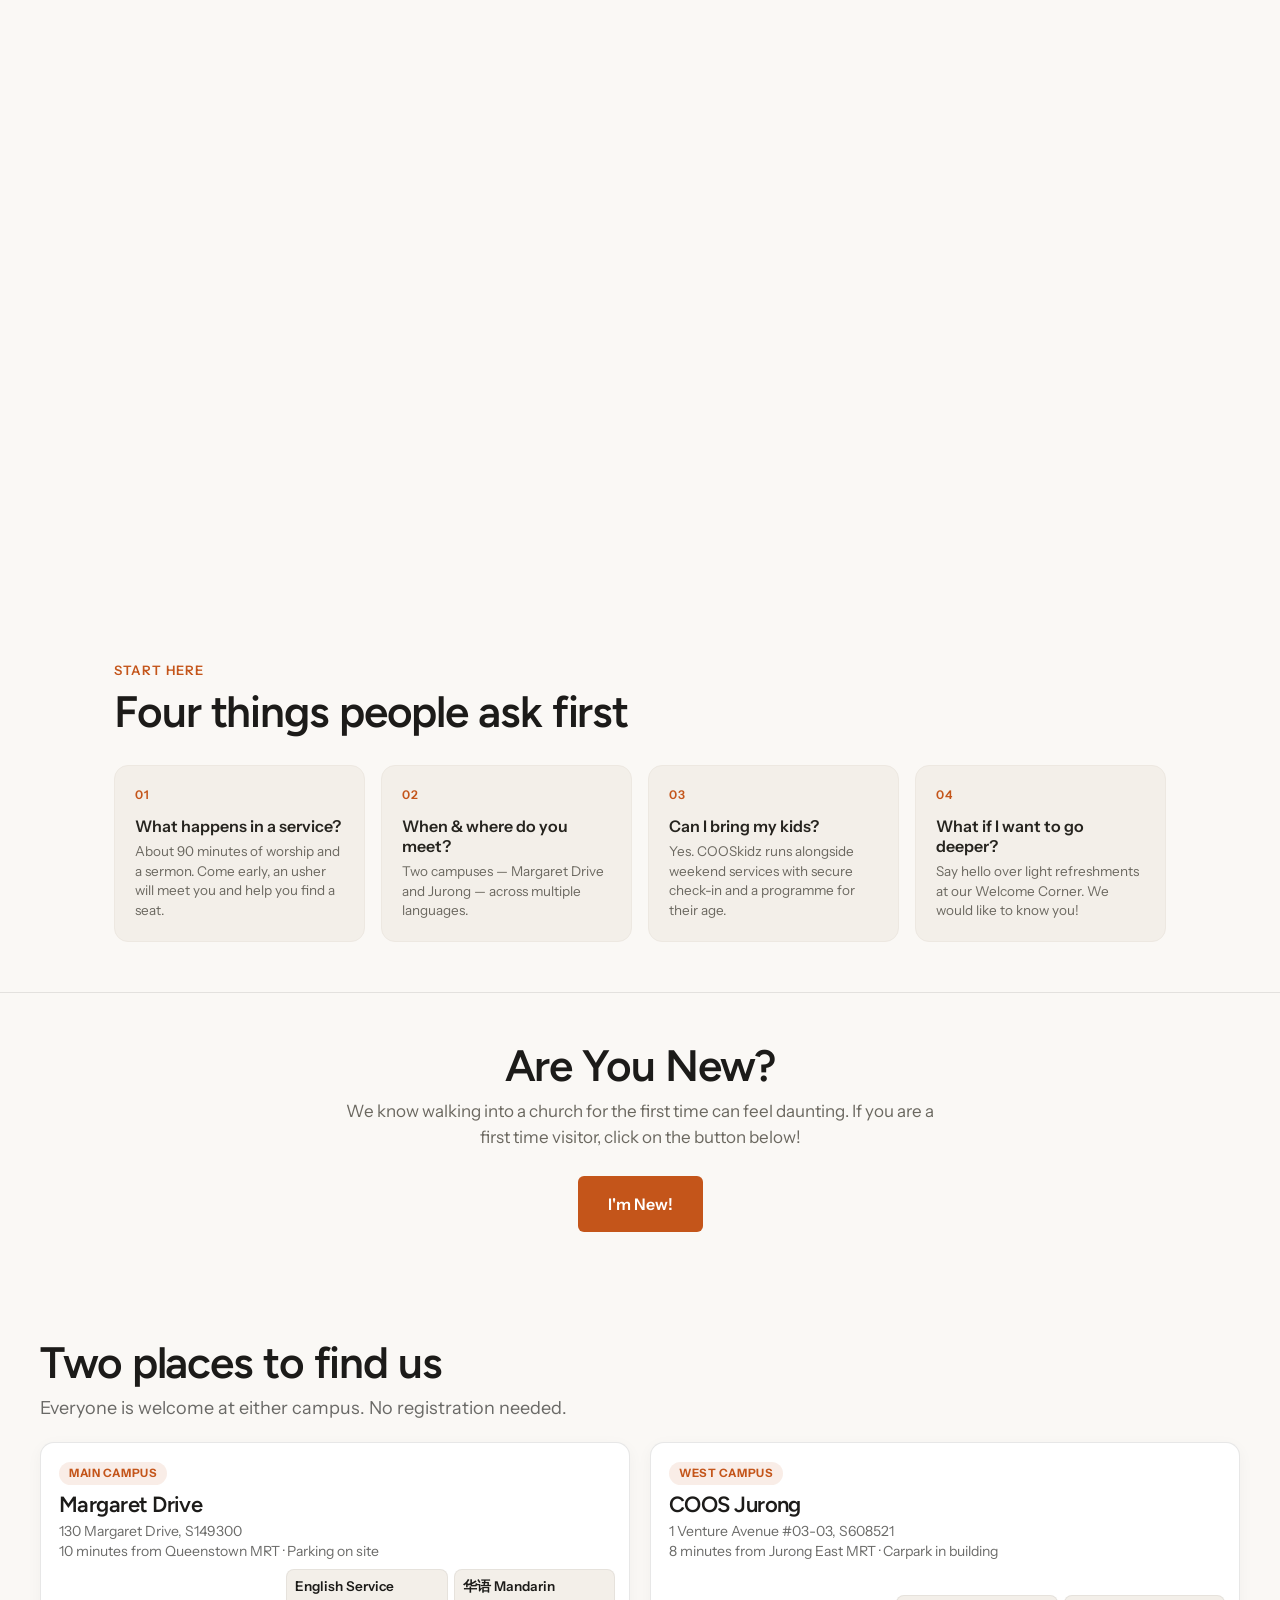
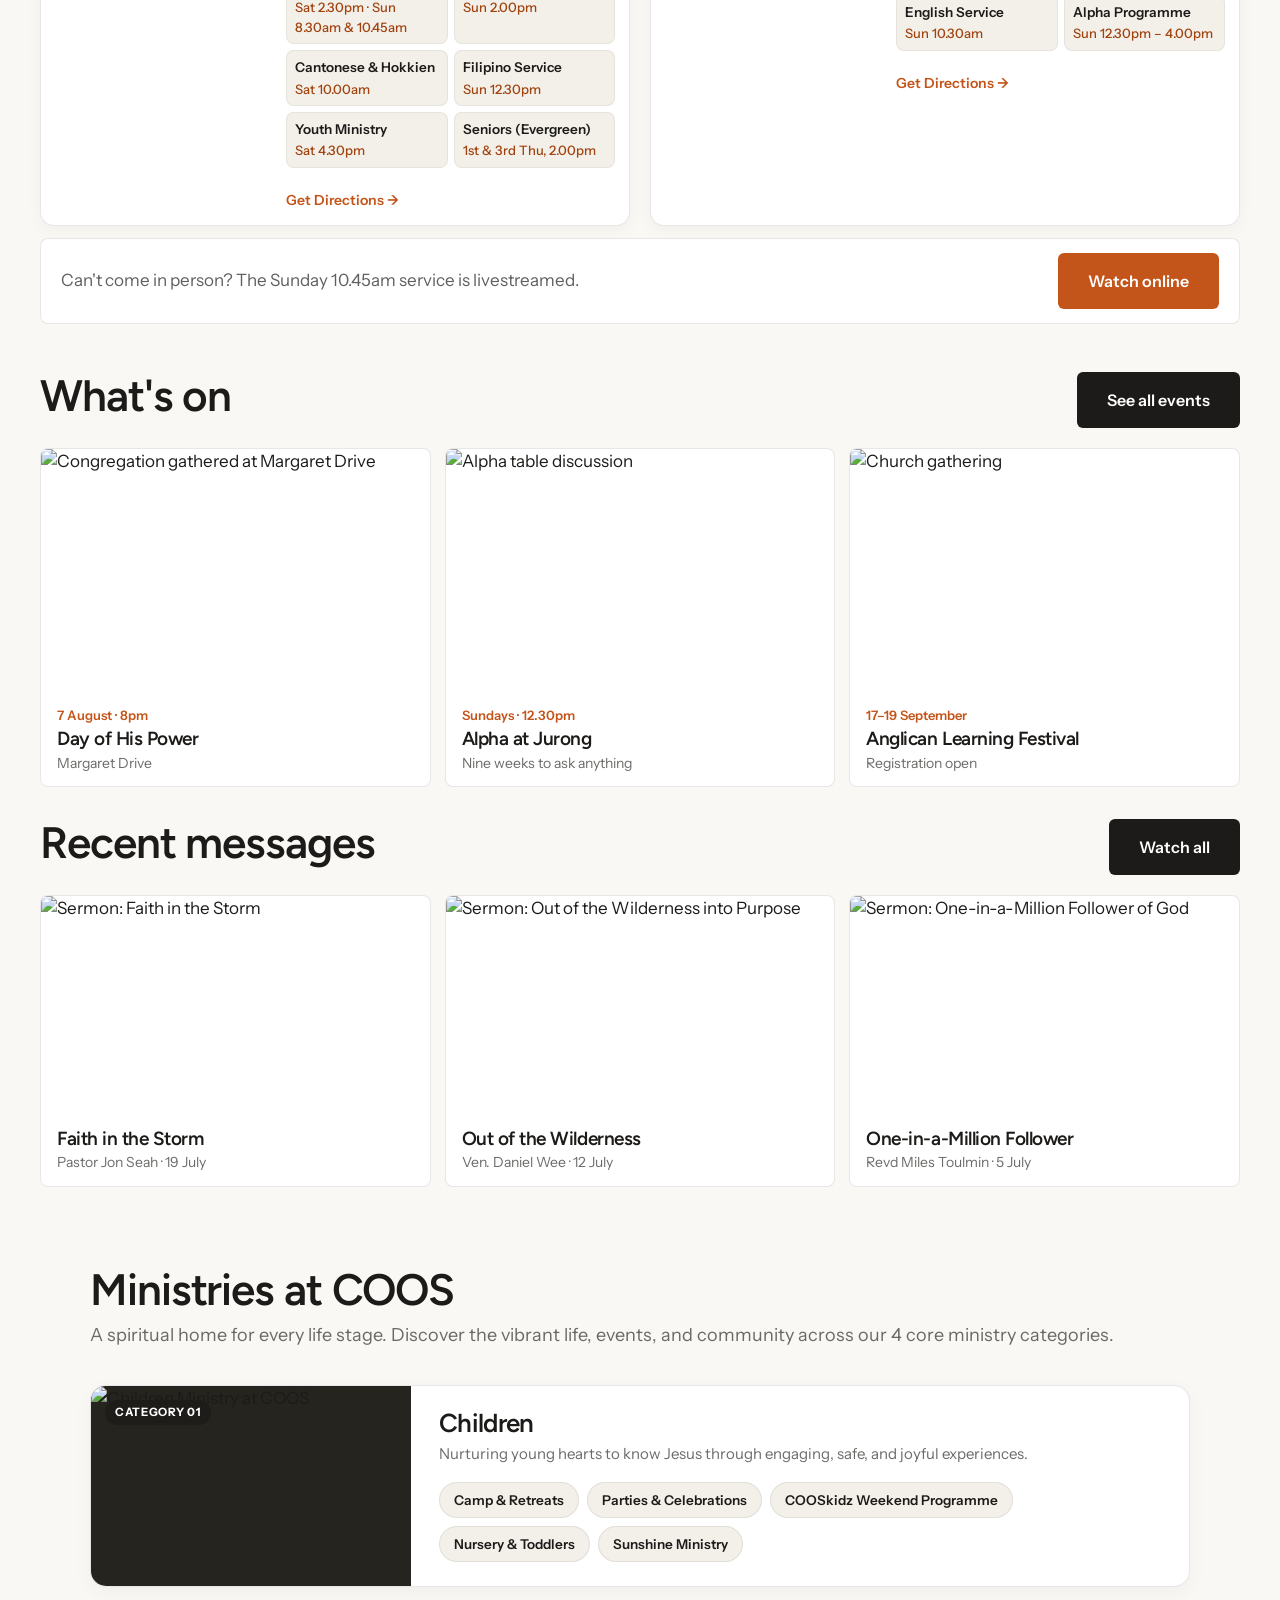
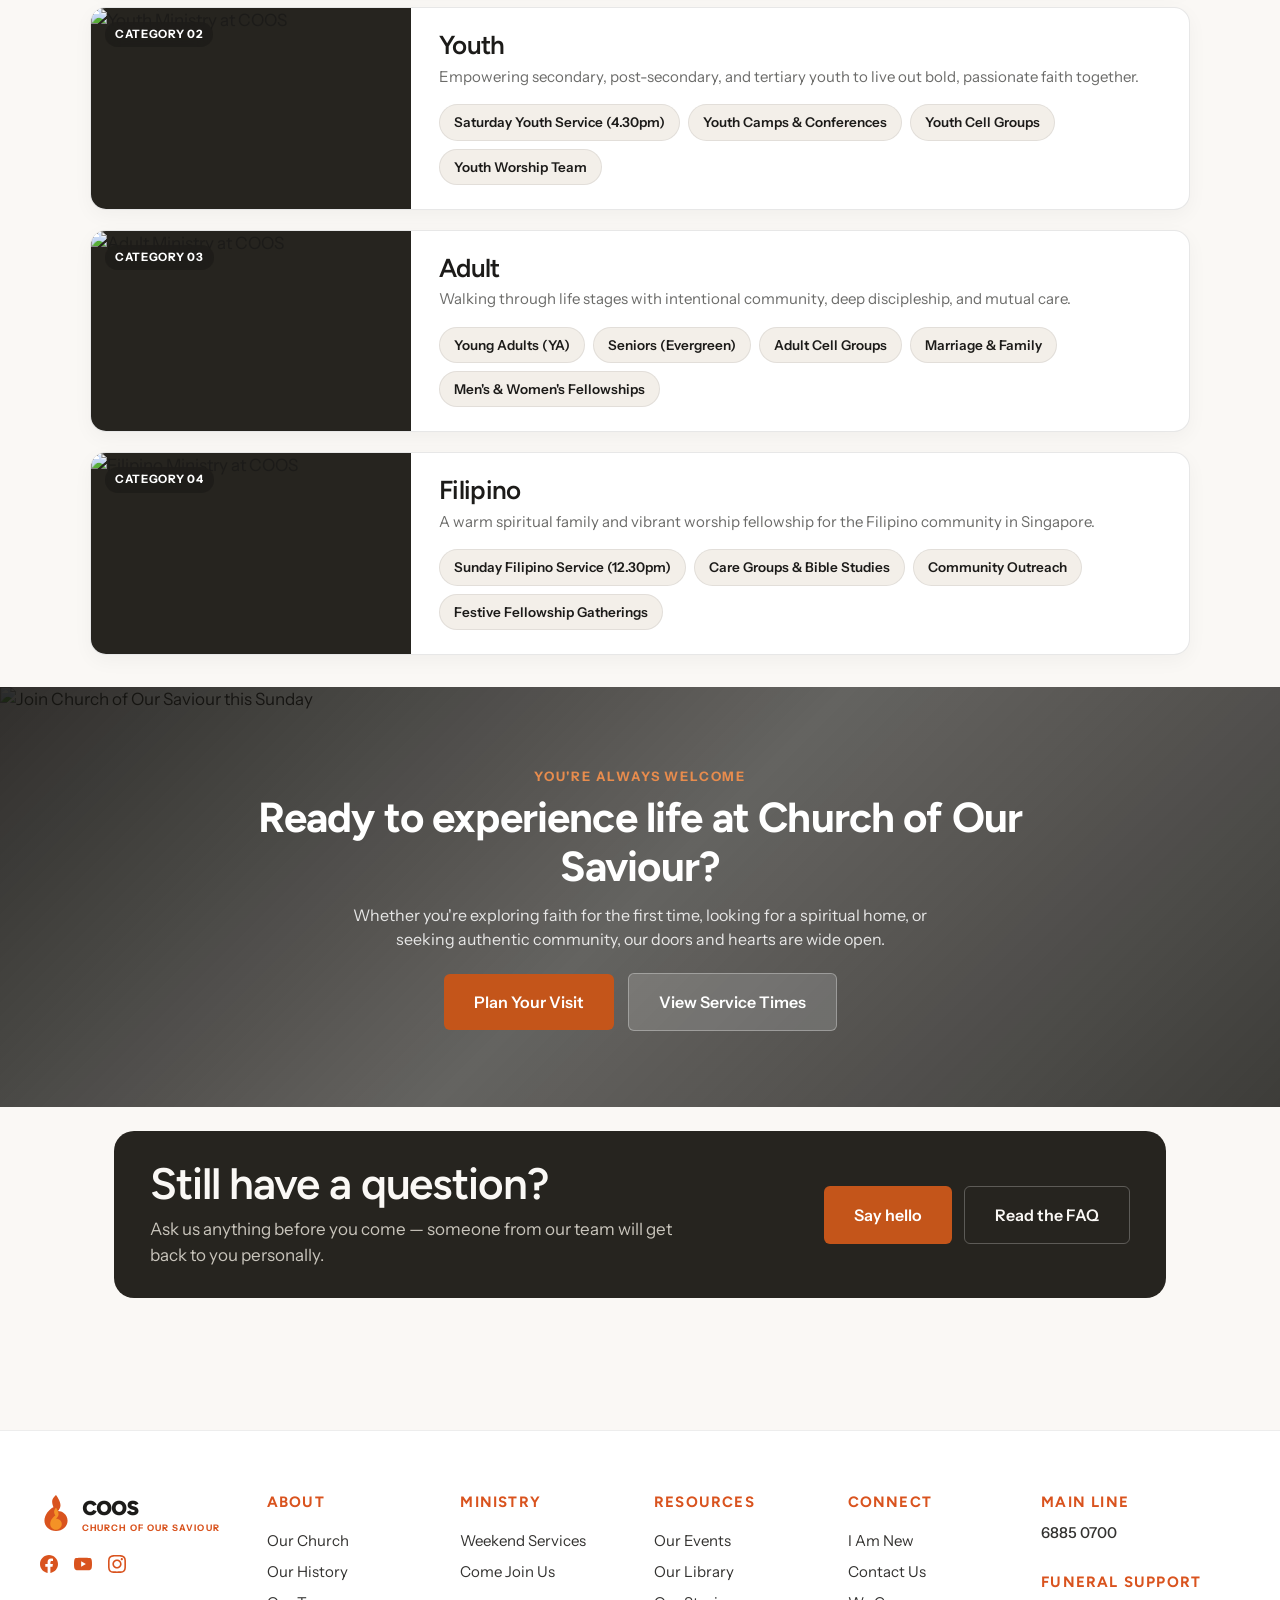
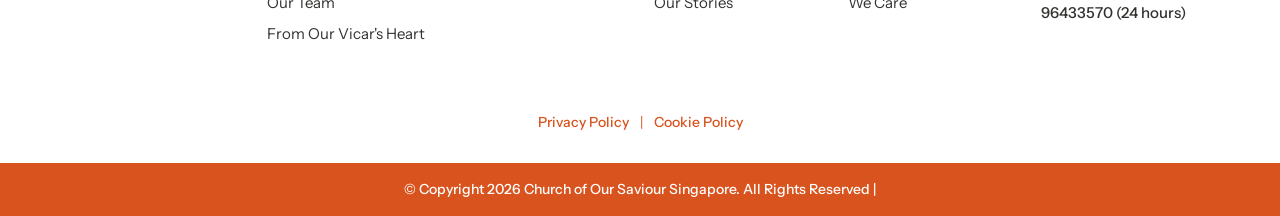
==== commit 0065d8f3: "section 1 add video from original website" ====
--- a/index.html
+++ b/index.html
@@ -173,9 +173,8 @@
         referrerpolicy="strict-origin-when-cross-origin" aria-hidden="true" tabindex="-1"></iframe>
       <div class="photo-hero__overlay">
         <div class="wrap">
-          <h1 class="disp h1" style="color:var(--cream)">There's a place for you here</h1>
-          <p class="lede">However you found us, you're welcome — exactly as you are. No form, no dress code, nothing
-            expected of you.</p>
+          <h1 class="disp h1" style="color:var(--cream)"><b>Welcome to COOS!</b></h1>
+          <!-- <p class="lede">However you found us, you're welcome into our family!</p> -->
           <div class="cta-row">
             <a class="btn btn-primary" href="#services">See service times</a>
             <a class="btn btn-dark" href="#first-visit"
--- a/styles.css
+++ b/styles.css
@@ -1454,17 +1454,34 @@
   position: absolute;
   inset: 0;
   display: flex;
+  align-items: flex-start;
+  background: linear-gradient(0deg, rgba(20, 19, 16, .78) 0%, rgba(20, 19, 16, .35) 45%, rgba(20, 19, 16, 0) 75%);
+}
+
+.photo-hero__overlay .wrap {
+  padding-top: 48px;
+  padding-bottom: 0;
+  width: 100%;
+  display: flex;
+  flex-direction: column;
   align-items: flex-end;
-  background: linear-gradient(0deg, rgba(20, 19, 16, .78) 0%, rgba(20, 19, 16, .35) 45%, rgba(20, 19, 16, 0) 75%);
-}
-
-.photo-hero__overlay .wrap {
-  padding-bottom: 64px;
-  width: 100%;
+  text-align: right;
 }
 
 .photo-hero__overlay h1 {
+  font-size: clamp(32px, 2.1vw, 38px);
   max-width: 16ch;
+}
+
+.photo-hero__overlay .btn {
+  padding: 10px 18px;
+  font-size: 14px;
+}
+
+.photo-hero__overlay .lede {
+  font-size: 16px;
+  line-height: 1.4;
+  margin-top: 10px;
 }
 
 .eyebrow {
@@ -1729,7 +1746,7 @@
     gap: 4px;
   }
   .photo-hero__overlay .wrap {
-    padding-bottom: 32px;
+    padding-top: 32px;
   }
 }
 
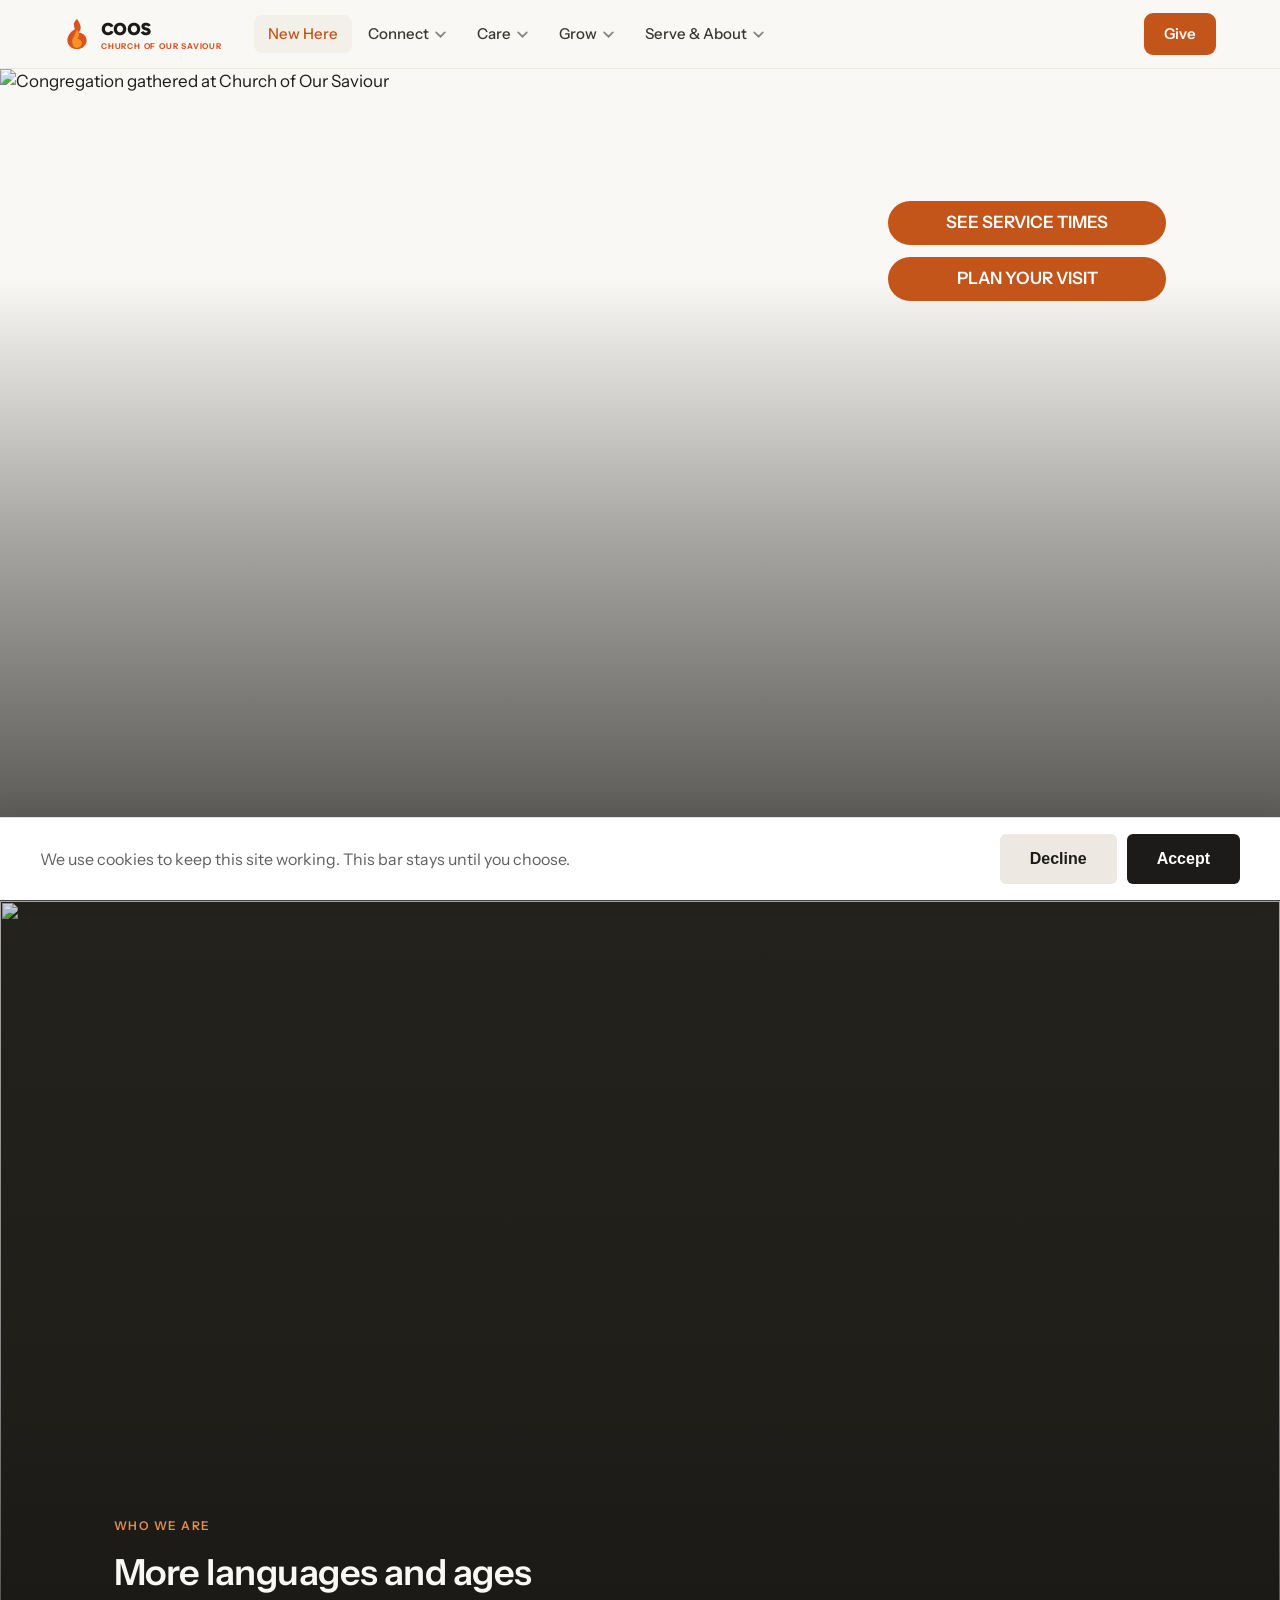
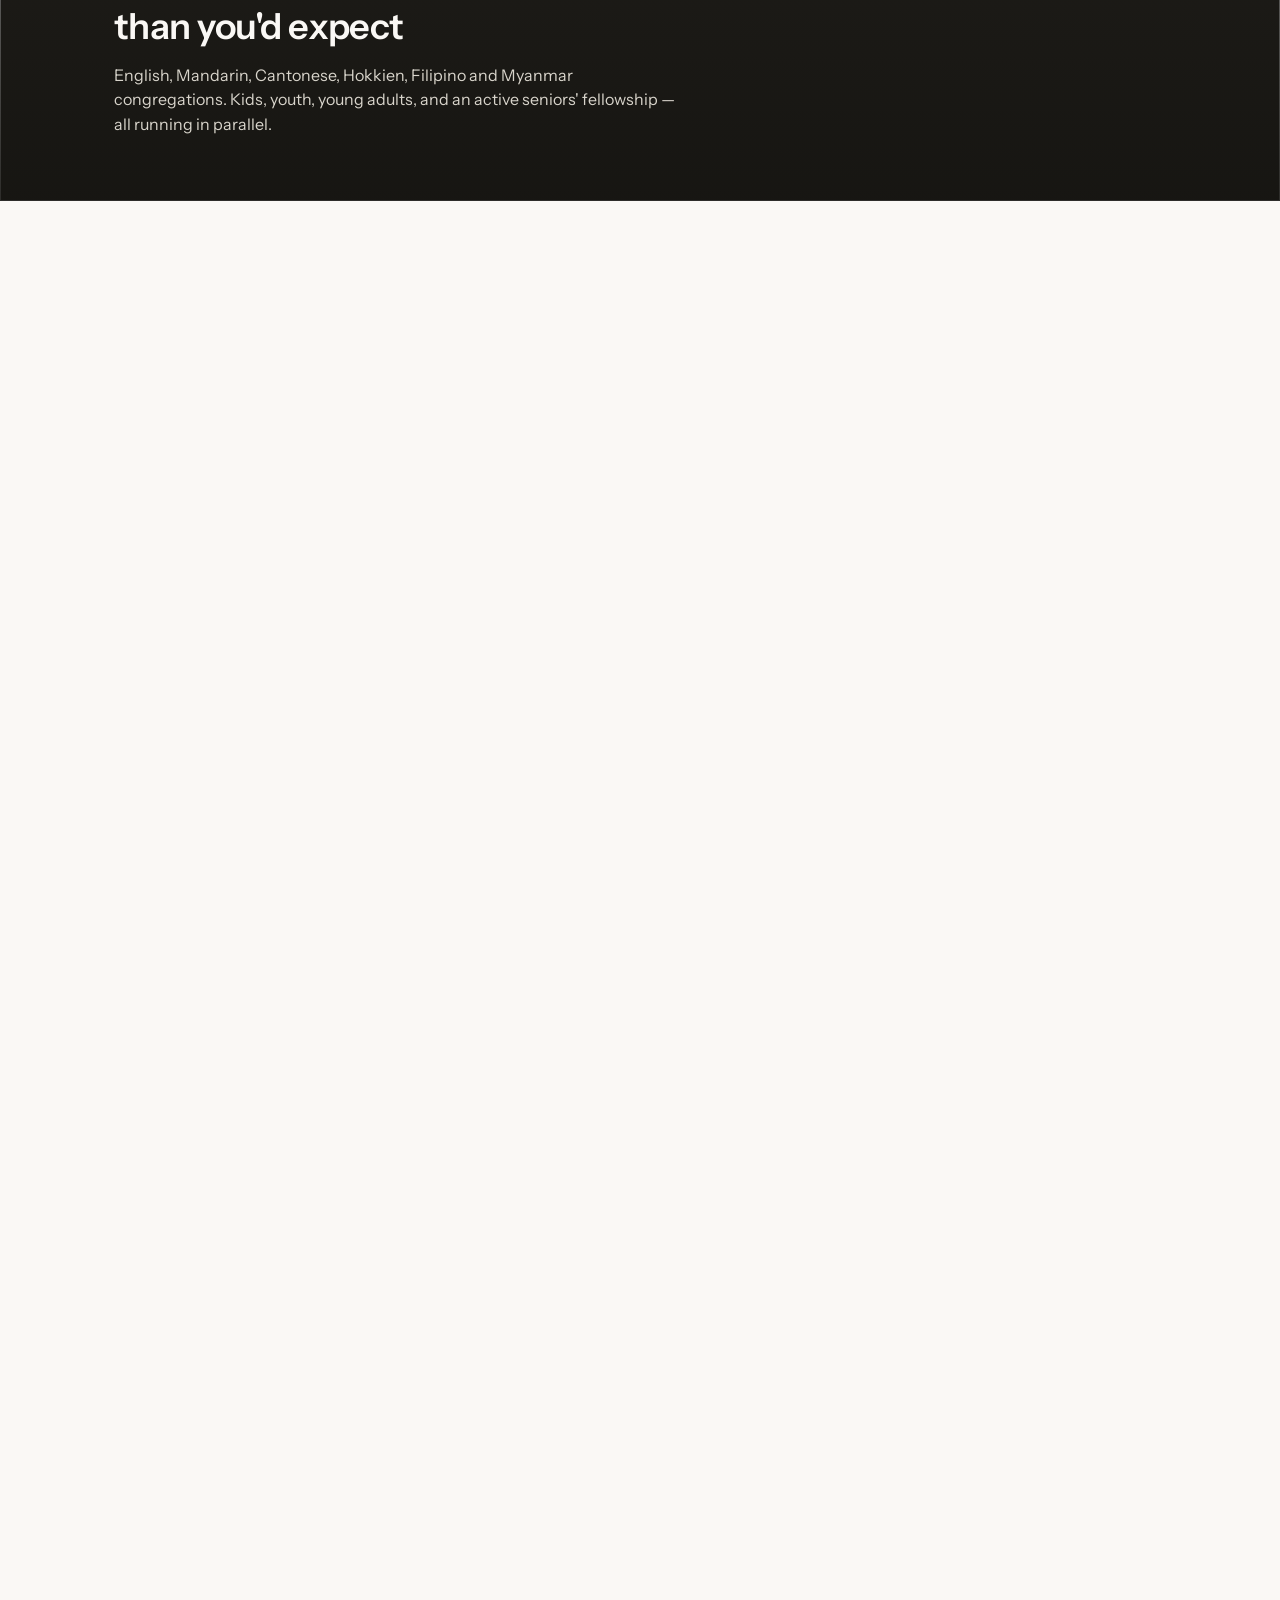
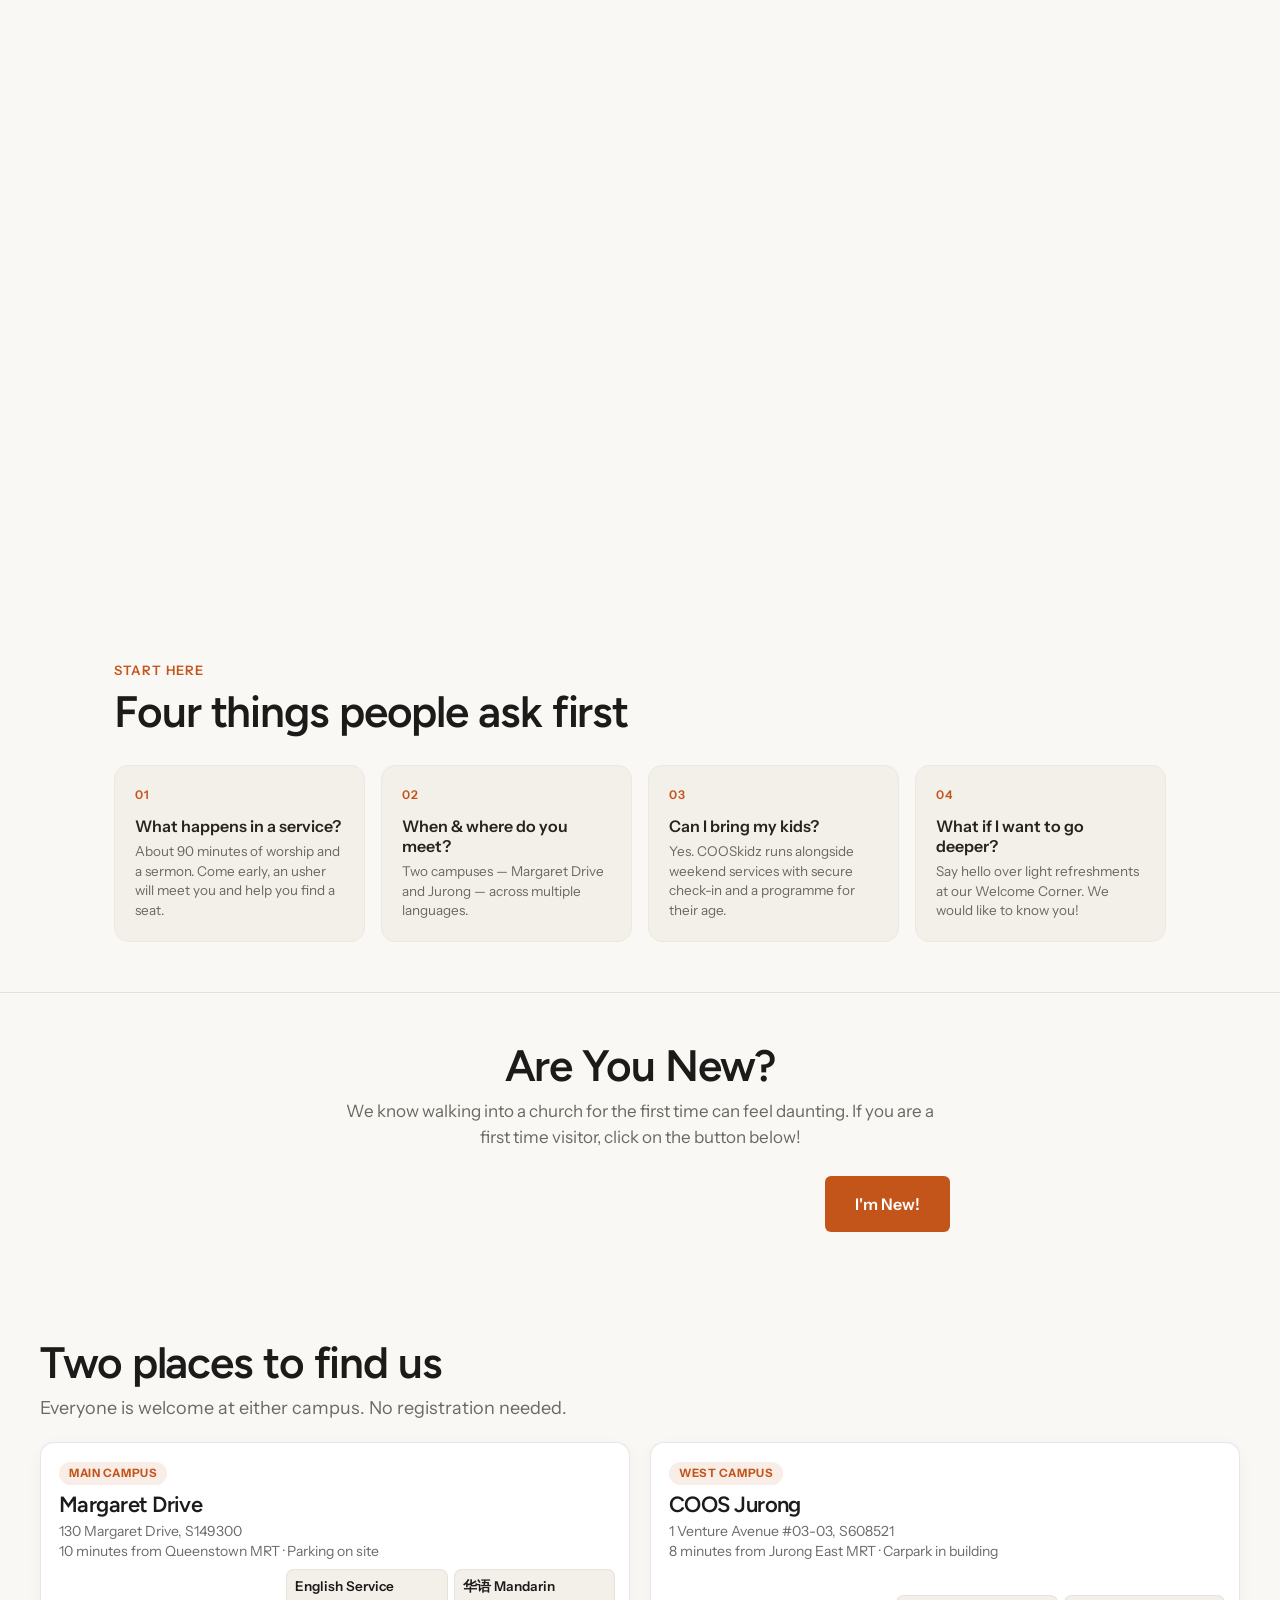
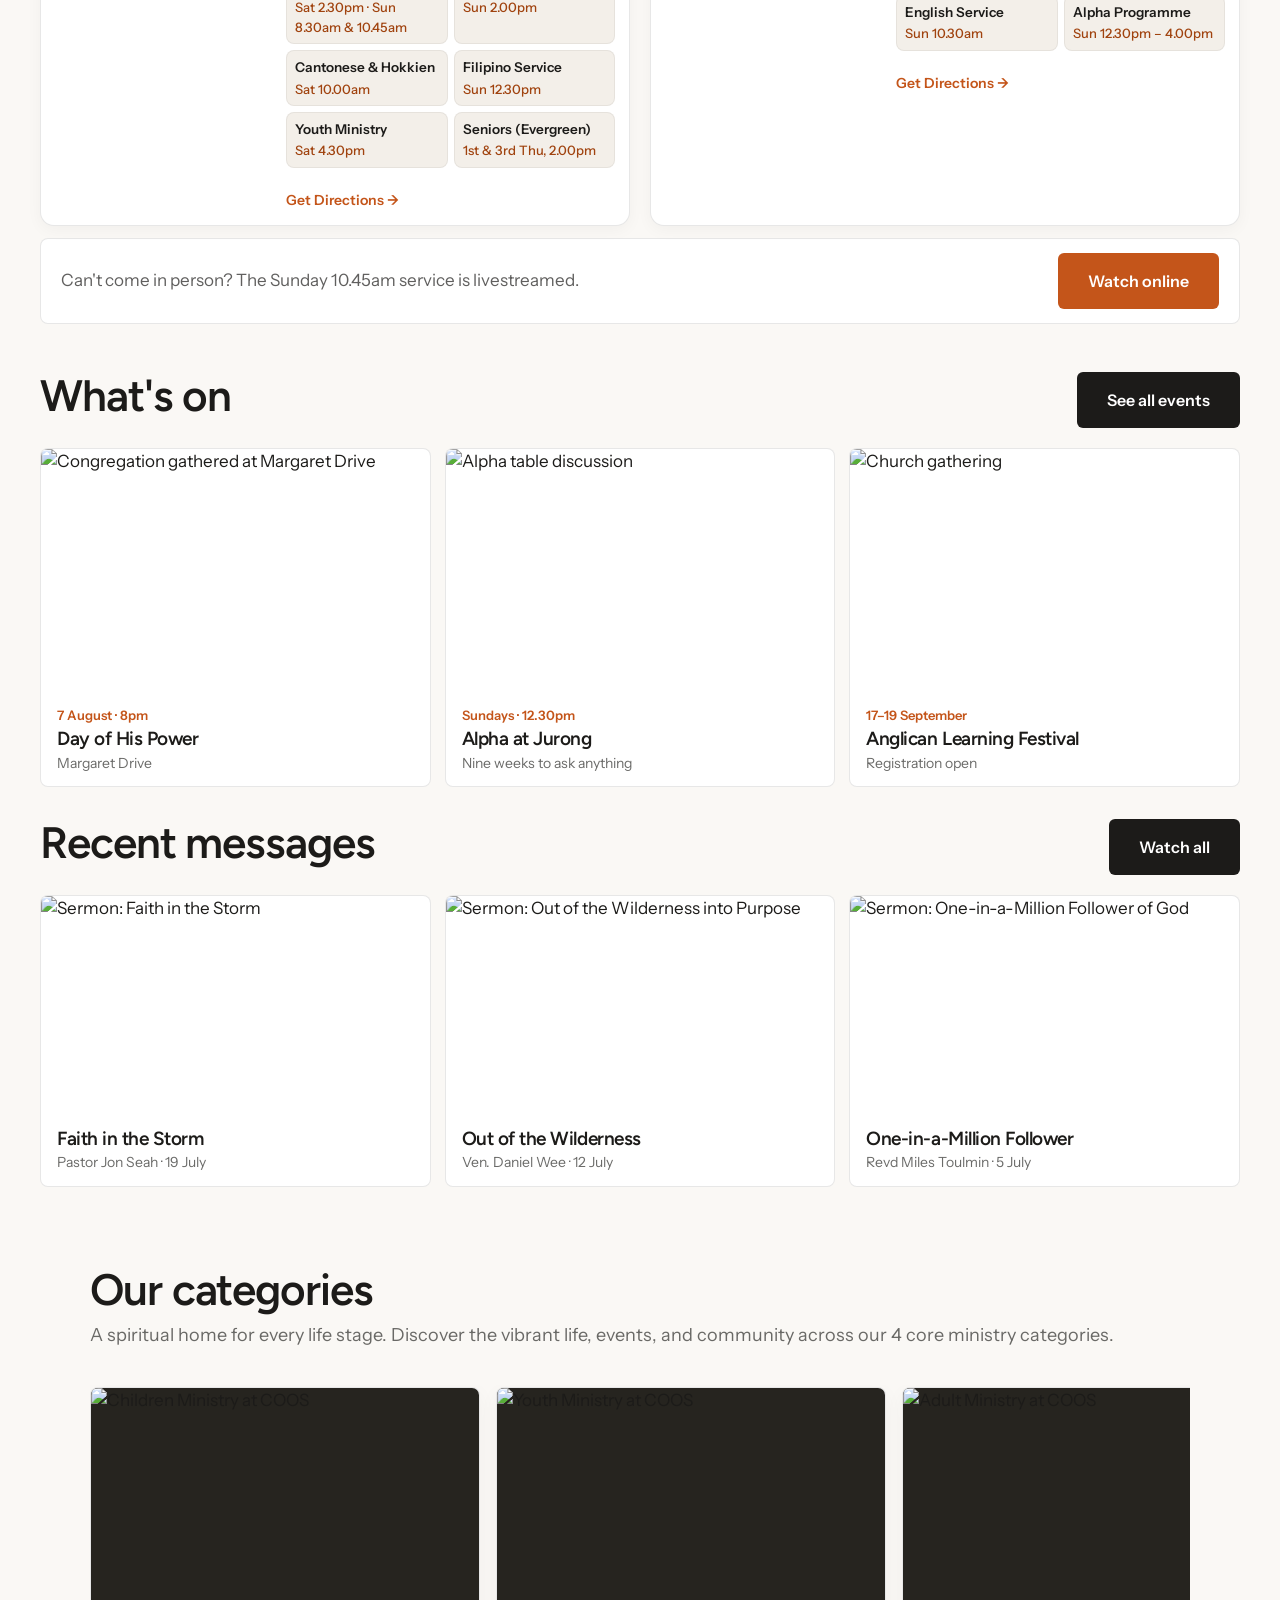
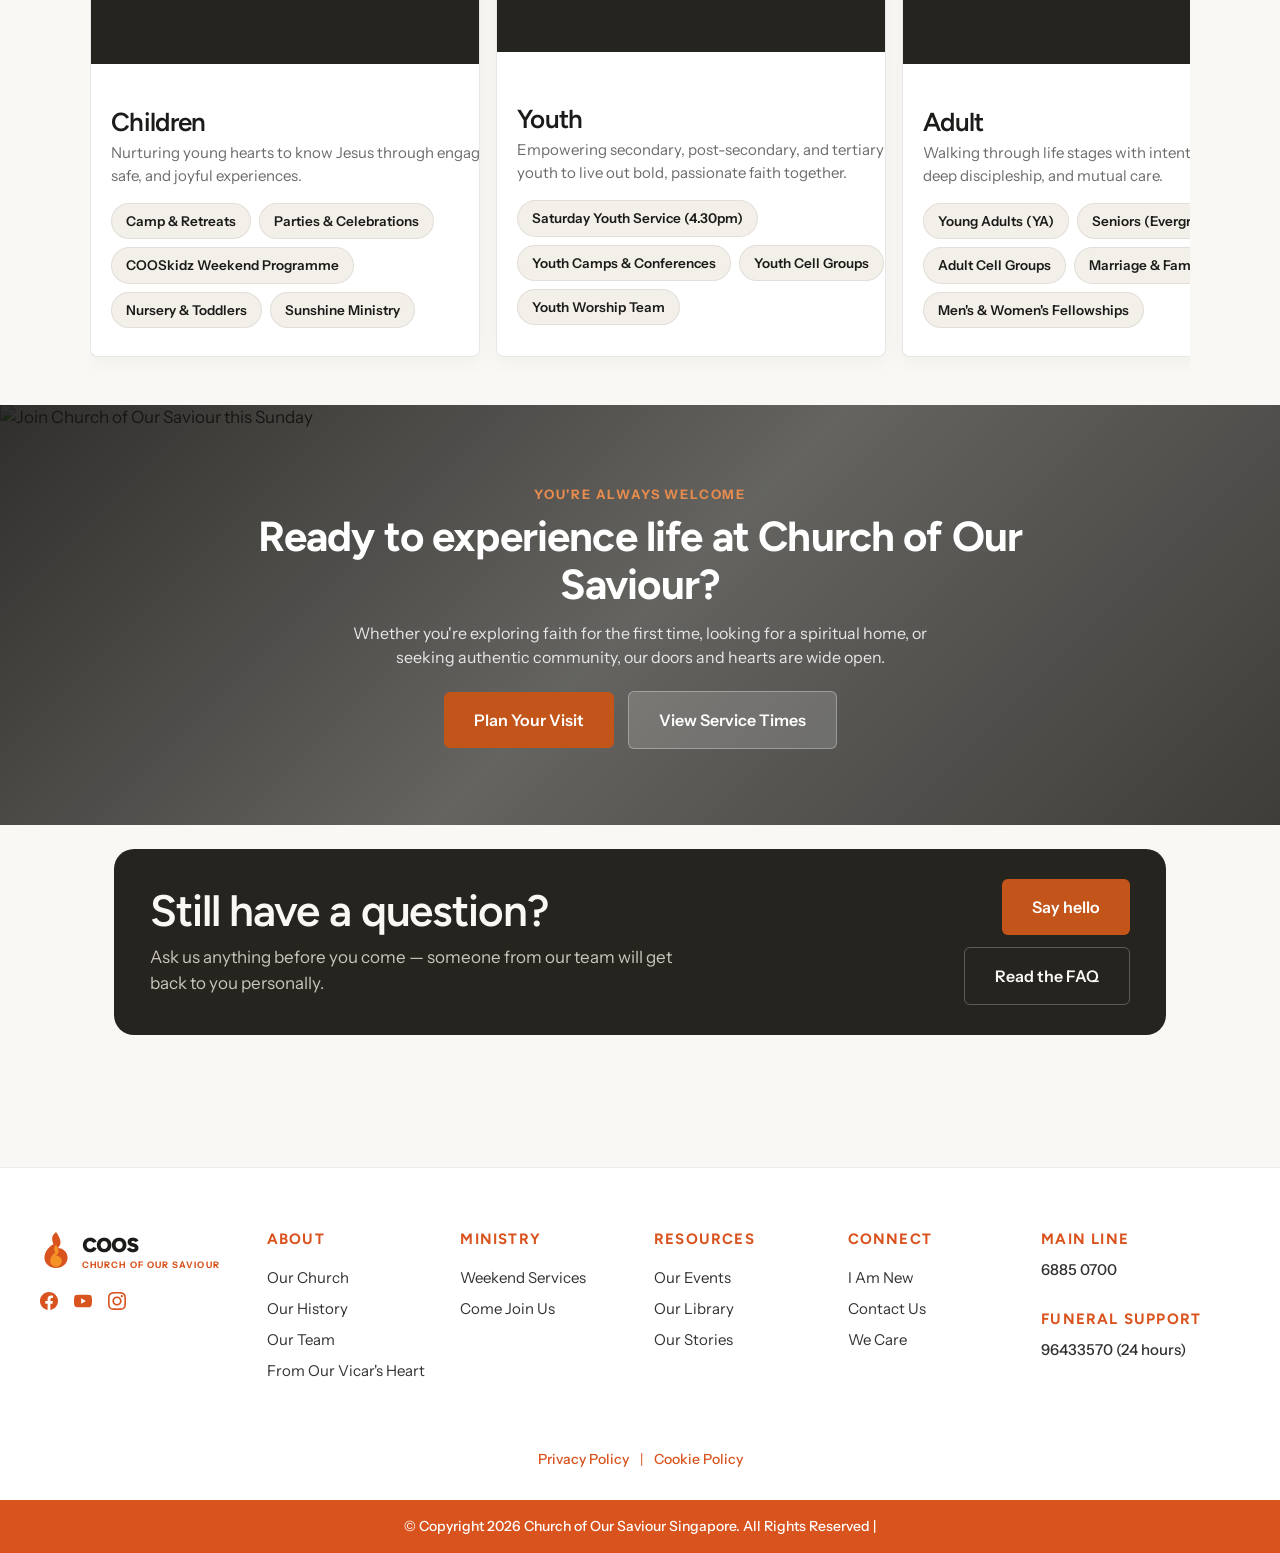
==== commit 681c7e20: "commit" ====
--- a/index.html
+++ b/index.html
@@ -14,7 +14,7 @@
     rel="stylesheet">
 
   <!-- External Stylesheet -->
-  <link rel="stylesheet" href="styles.css">
+  <link rel="stylesheet" href="styles.css?v=20261025-1">
 </head>
 
 <body>
@@ -173,13 +173,11 @@
         referrerpolicy="strict-origin-when-cross-origin" aria-hidden="true" tabindex="-1"></iframe>
       <div class="photo-hero__overlay">
         <div class="wrap">
-          <h1 class="disp h1" style="color:var(--cream)"><b>Welcome to COOS!</b></h1>
+          <h1 class="disp h1" style="color:var(--cream)"><b>WELCOME TO COOS!</b></h1>
           <!-- <p class="lede">However you found us, you're welcome into our family!</p> -->
           <div class="cta-row">
             <a class="btn btn-primary" href="#services">See service times</a>
-            <a class="btn btn-dark" href="#first-visit"
-              style="background:rgba(255,255,255,.15);border:1px solid rgba(255,255,255,.3);color:var(--cream)">Plan
-              your visit</a>
+            <a class="btn btn-dark" href="#first-visit">Plan your visit</a>
           </div>
         </div>
       </div>
@@ -432,20 +430,19 @@
       </div>
     </section>
 
-    <!-- 4 Ministry Category Horizontal Cards (Children, Youth, Adult, Filipino) -->
+    <!-- 4 Ministry Category Cards (Children, Youth, Adult, Filipino) -->
     <section id="church" class="section pad">
       <div class="wrap" style="padding:0;">
-        <h2 class="disp h2">Ministries at COOS</h2>
+        <h2 class="disp h2">Our categories</h2>
         <p class="subtitle">A spiritual home for every life stage. Discover the vibrant life, events, and community
           across our 4 core ministry categories.</p>
 
-        <div class="ministries-stack">
+        <div class="ministries-stack" role="region" aria-label="Ministry categories" tabindex="0">
           <!-- 1. Children -->
           <div class="ministry-hcard">
             <div class="ministry-img-wrap">
               <img src="https://coos.org.sg/wp-content/uploads/2018/05/agifttobetreasured_11zon-1-e1700124164376.jpg"
                 alt="Children Ministry at COOS" class="ministry-img">
-              <span class="ministry-badge">Category 01</span>
             </div>
             <div class="ministry-content">
               <h3 class="disp ministry-title">Children</h3>
@@ -466,7 +463,6 @@
             <div class="ministry-img-wrap">
               <img src="https://coos.org.sg/wp-content/uploads/2018/03/brittleboneswontbreakme_11zon-e1700125318625.jpg"
                 alt="Youth Ministry at COOS" class="ministry-img">
-              <span class="ministry-badge">Category 02</span>
             </div>
             <div class="ministry-content">
               <h3 class="disp ministry-title">Youth</h3>
@@ -486,7 +482,6 @@
             <div class="ministry-img-wrap">
               <img src="https://coos.org.sg/wp-content/uploads/2023/11/church_11zon-1-e1699603108451.jpg"
                 alt="Adult Ministry at COOS" class="ministry-img">
-              <span class="ministry-badge">Category 03</span>
             </div>
             <div class="ministry-content">
               <h3 class="disp ministry-title">Adult</h3>
@@ -507,7 +502,6 @@
             <div class="ministry-img-wrap">
               <img src="https://coos.org.sg/wp-content/uploads/2019/01/healed-by-grace_11zon.jpg"
                 alt="Filipino Ministry at COOS" class="ministry-img">
-              <span class="ministry-badge">Category 04</span>
             </div>
             <div class="ministry-content">
               <h3 class="disp ministry-title">Filipino</h3>
@@ -685,7 +679,7 @@
   </div>
 
   <!-- External Script -->
-  <script src="script.js"></script>
+  <script src="script.js?v=20261025-1"></script>
 </body>
 
 </html>
--- a/styles.css
+++ b/styles.css
@@ -1474,8 +1474,24 @@
 }
 
 .photo-hero__overlay .btn {
-  padding: 10px 18px;
-  font-size: 14px;
+  width: 278px;
+  max-width: 100%;
+  height: 44px;
+  padding: 0 20px;
+  border-radius: 999px;
+  font-size: 17px;
+  text-transform: uppercase;
+}
+
+.photo-hero__overlay .btn-dark {
+  border: 0;
+  background: var(--accent);
+  color: var(--text-light);
+}
+
+.photo-hero__overlay .btn-dark:hover {
+  background: var(--accent-hover);
+  color: var(--text-light);
 }
 
 .photo-hero__overlay .lede {
@@ -1503,6 +1519,8 @@
 
 .cta-row {
   display: flex;
+  flex-direction: column;
+  align-items: flex-end;
   gap: 12px;
   flex-wrap: wrap;
   margin-top: 26px;
@@ -1755,17 +1773,24 @@
    ========================================================================== */
 .ministries-stack {
   display: flex;
-  flex-direction: column;
-  gap: 20px;
+  gap: 16px;
   margin-top: 32px;
+  padding: 2px 2px 16px;
+  overflow-x: auto;
+  overscroll-behavior-x: contain;
+  scroll-snap-type: x mandatory;
+  scrollbar-width: thin;
+  scrollbar-color: var(--accent) var(--bg-subtle);
 }
 
 .ministry-hcard {
   display: grid;
-  grid-template-columns: 320px 1fr;
+  grid-template-columns: 1fr;
+  flex: 0 0 clamp(300px, 34vw, 390px);
+  scroll-snap-align: start;
   background: var(--bg-card);
   border: 1px solid var(--border);
-  border-radius: 16px;
+  border-radius: 8px;
   overflow: hidden;
   box-shadow: 0 6px 20px rgba(0, 0, 0, 0.04);
   transition: transform 0.25s ease, box-shadow 0.25s ease, border-color 0.25s ease;
@@ -1779,7 +1804,7 @@
 
 .ministry-img-wrap {
   position: relative;
-  min-height: 200px;
+  aspect-ratio: 16 / 10;
   background: var(--bg-dark);
 }
 
@@ -1790,26 +1815,12 @@
   display: block;
 }
 
-.ministry-badge {
-  position: absolute;
-  top: 14px;
-  left: 14px;
-  background: rgba(28, 27, 25, 0.75);
-  backdrop-filter: blur(8px);
-  color: var(--text-light);
-  font-size: 11.5px;
-  font-weight: 700;
-  letter-spacing: 0.06em;
-  text-transform: uppercase;
-  padding: 4px 10px;
-  border-radius: 20px;
-}
-
 .ministry-content {
-  padding: 24px 28px;
+  padding: 20px;
   display: flex;
   flex-direction: column;
   justify-content: center;
+  flex: 1;
 }
 
 .ministry-title {
@@ -1850,14 +1861,17 @@
 }
 
 @media (max-width: 860px) {
-  .ministry-hcard {
-    grid-template-columns: 1fr;
-  }
   .ministry-img-wrap {
-    height: 200px;
+    min-height: 0;
   }
   .ministry-content {
     padding: 20px;
+  }
+}
+
+@media (max-width: 720px) {
+  .ministry-hcard {
+    flex-basis: min(82vw, 360px);
   }
 }
 
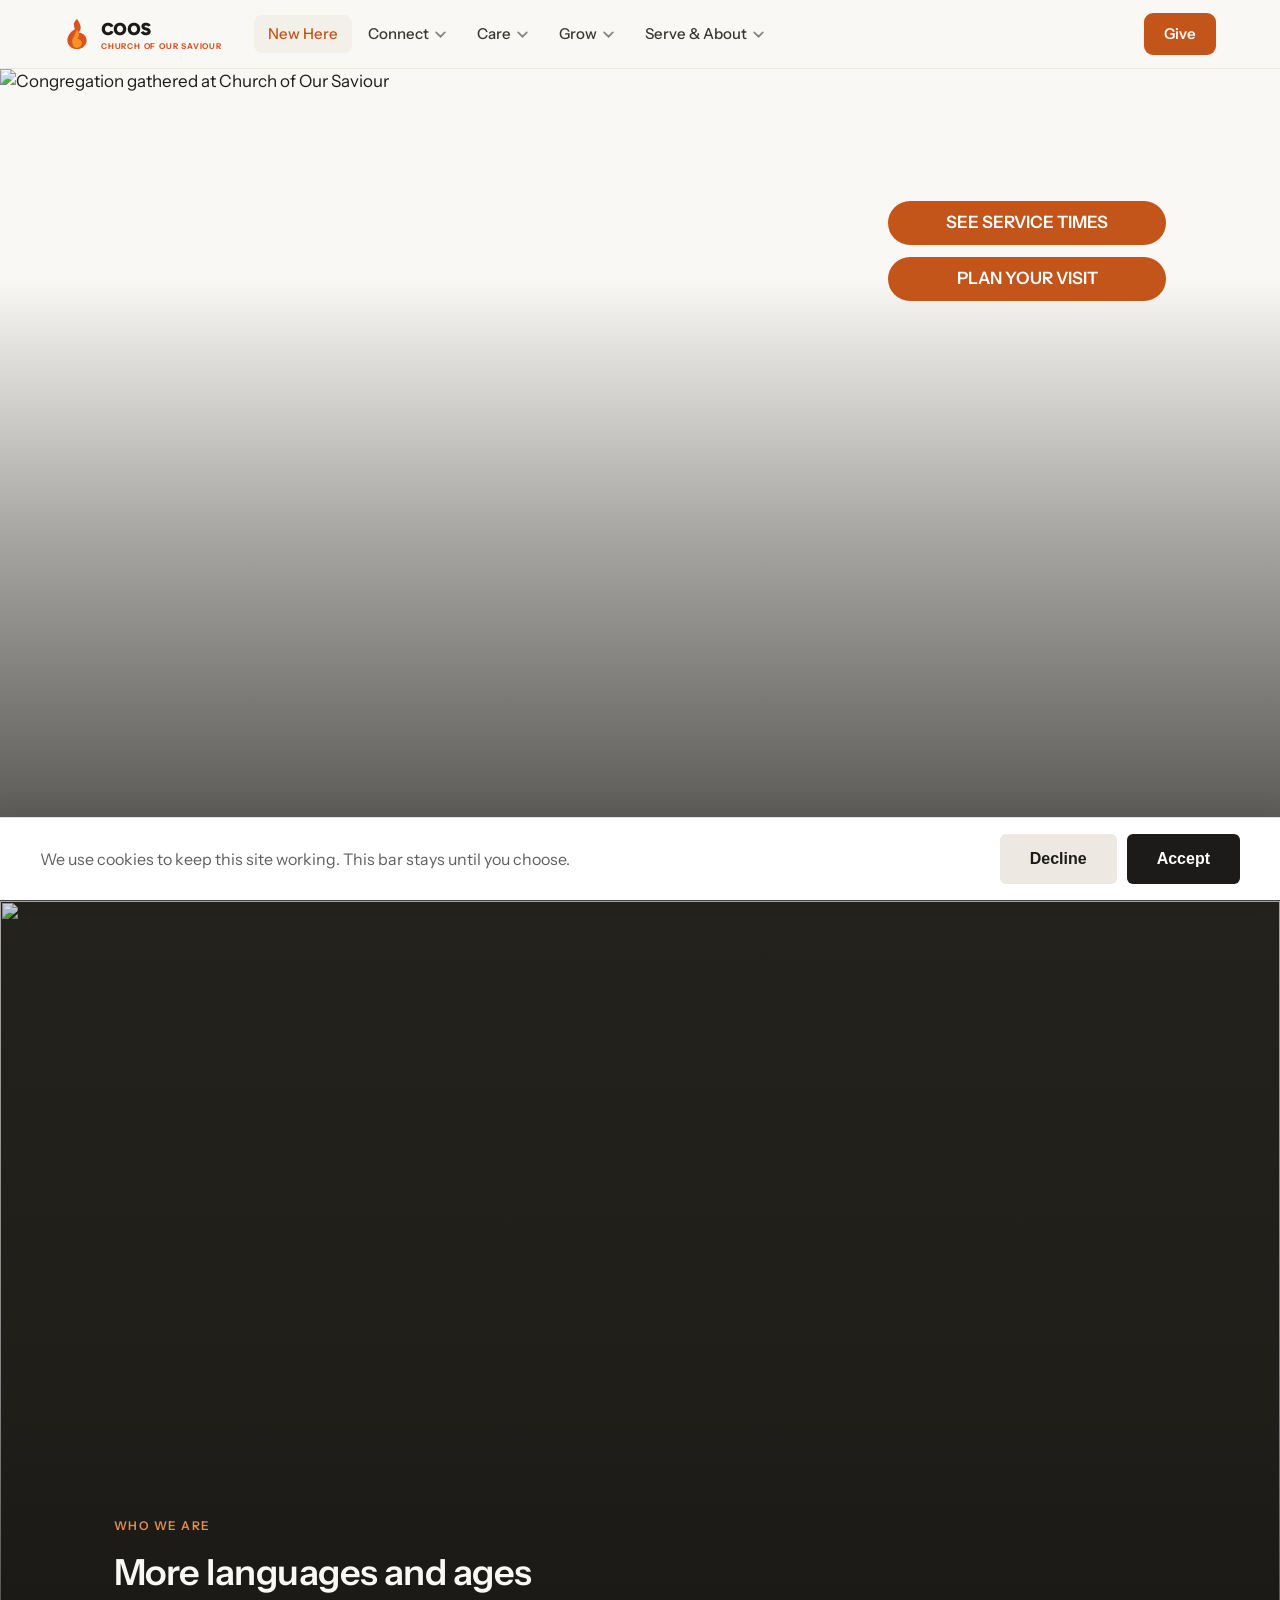
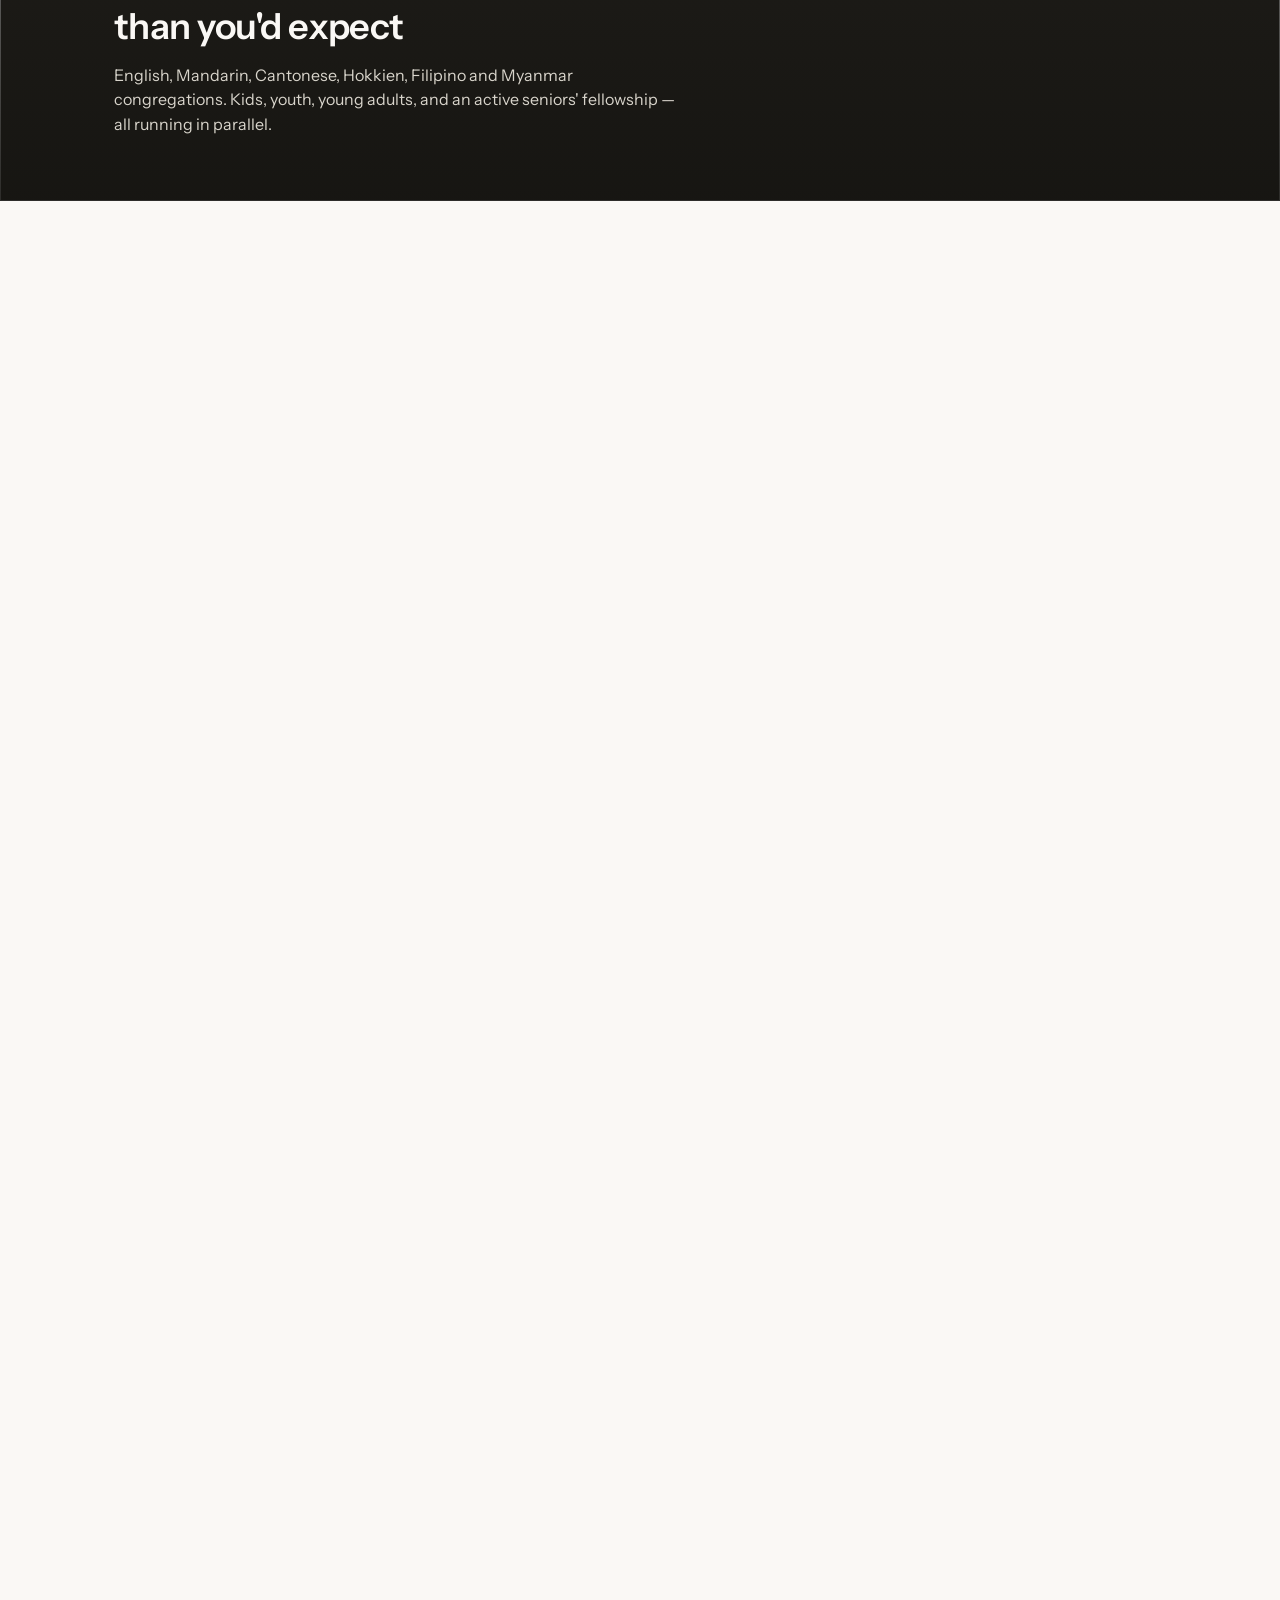
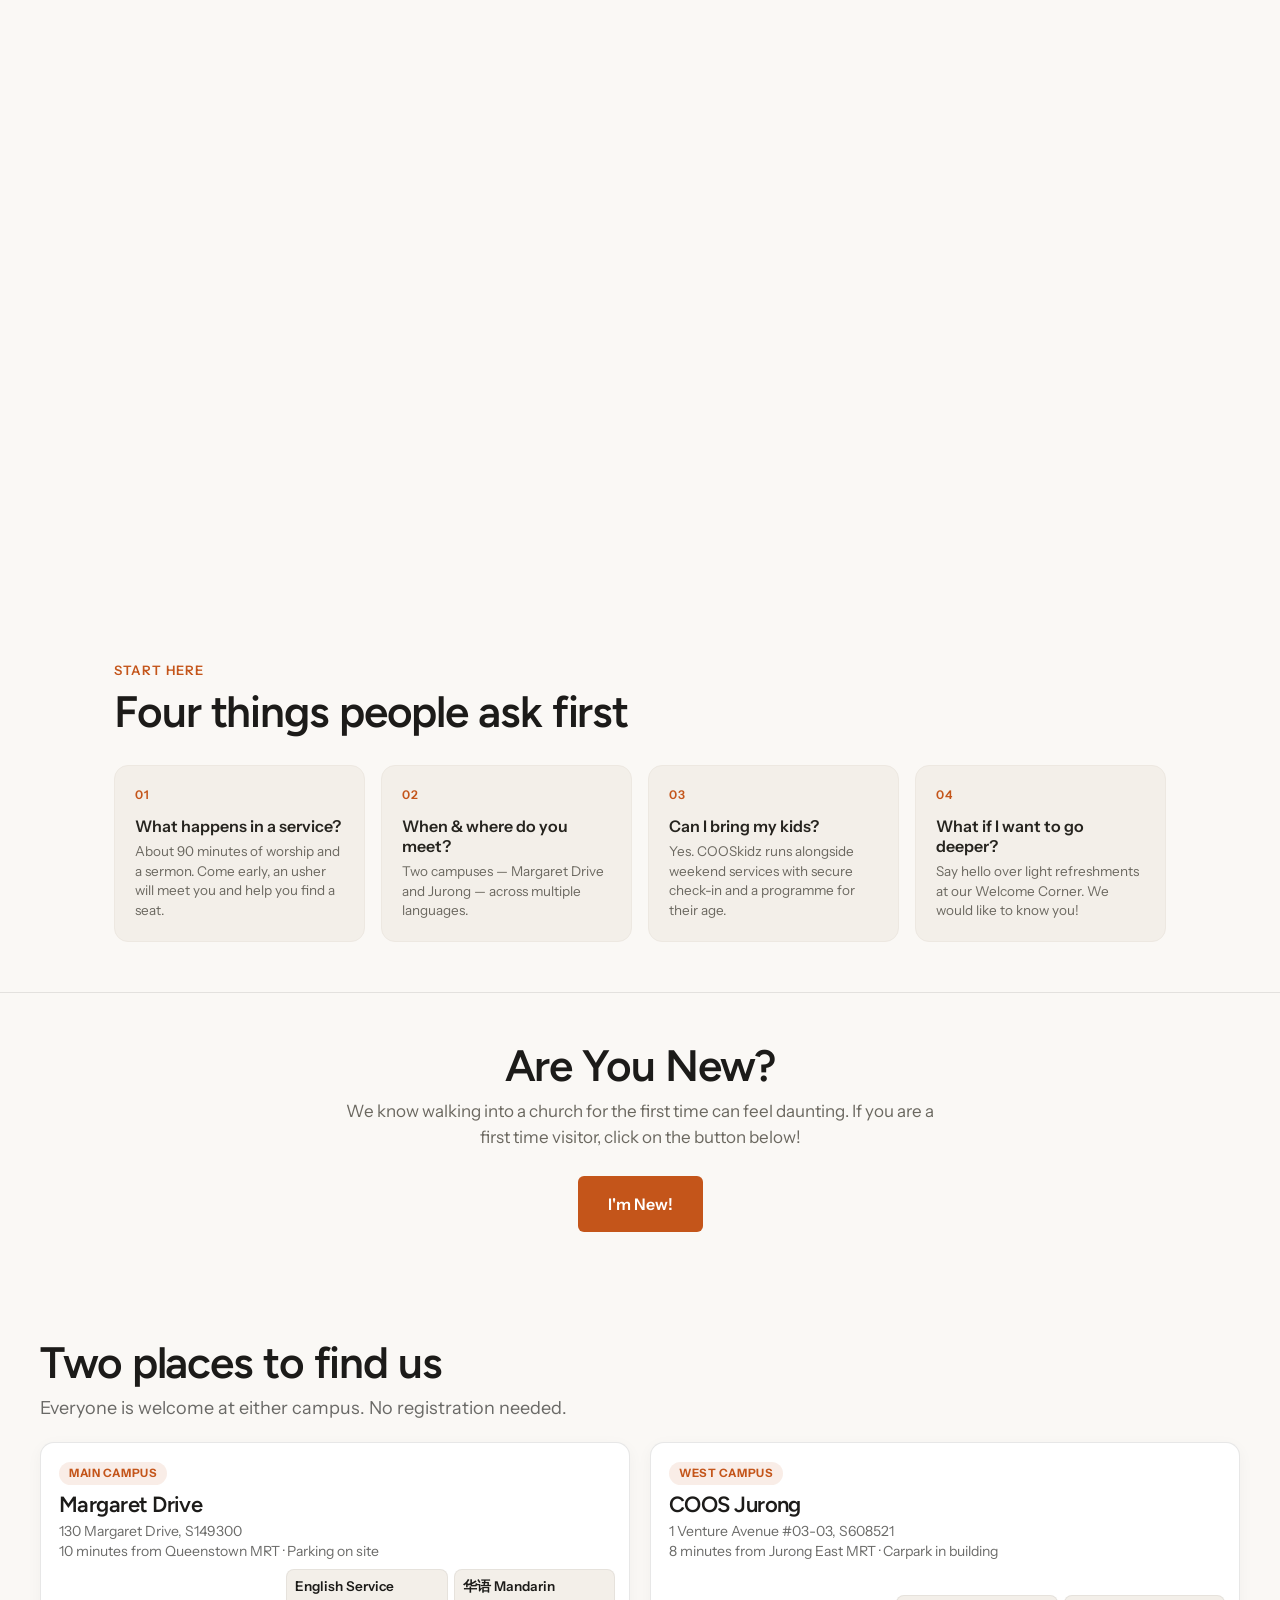
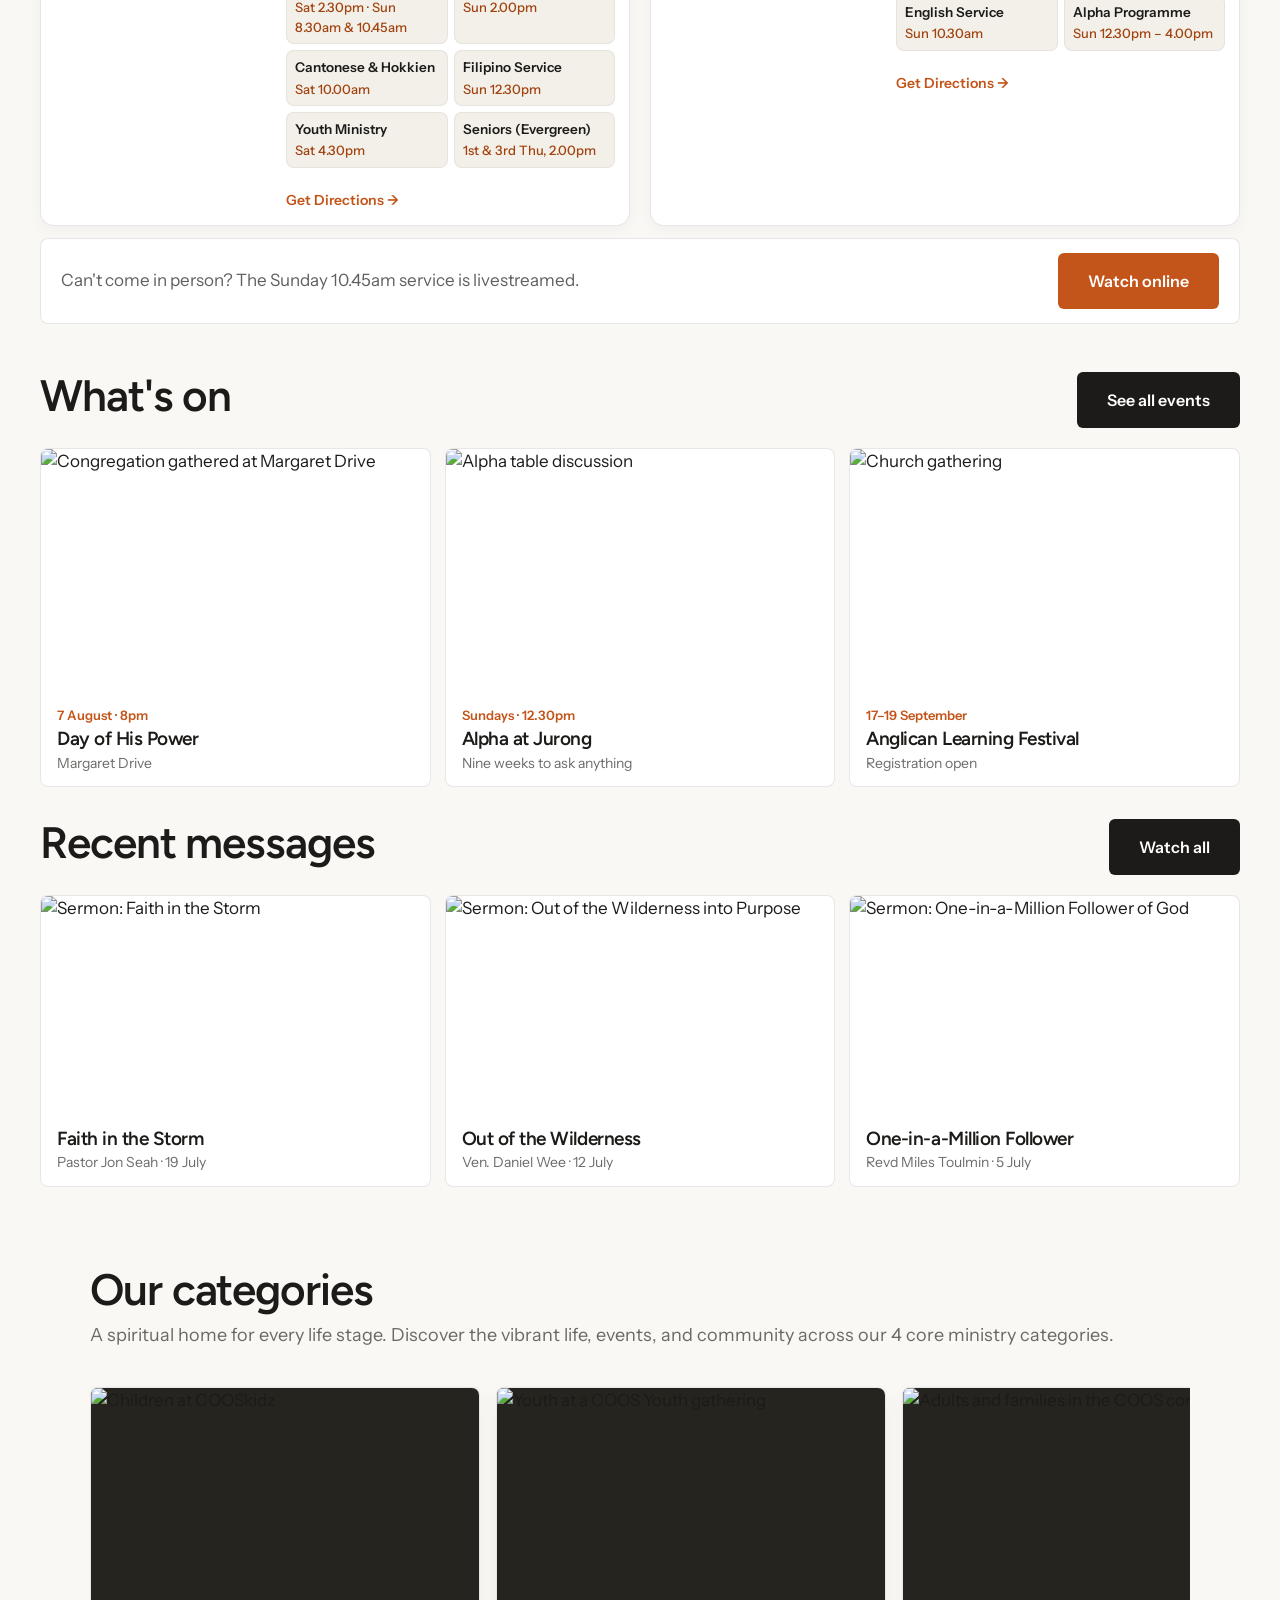
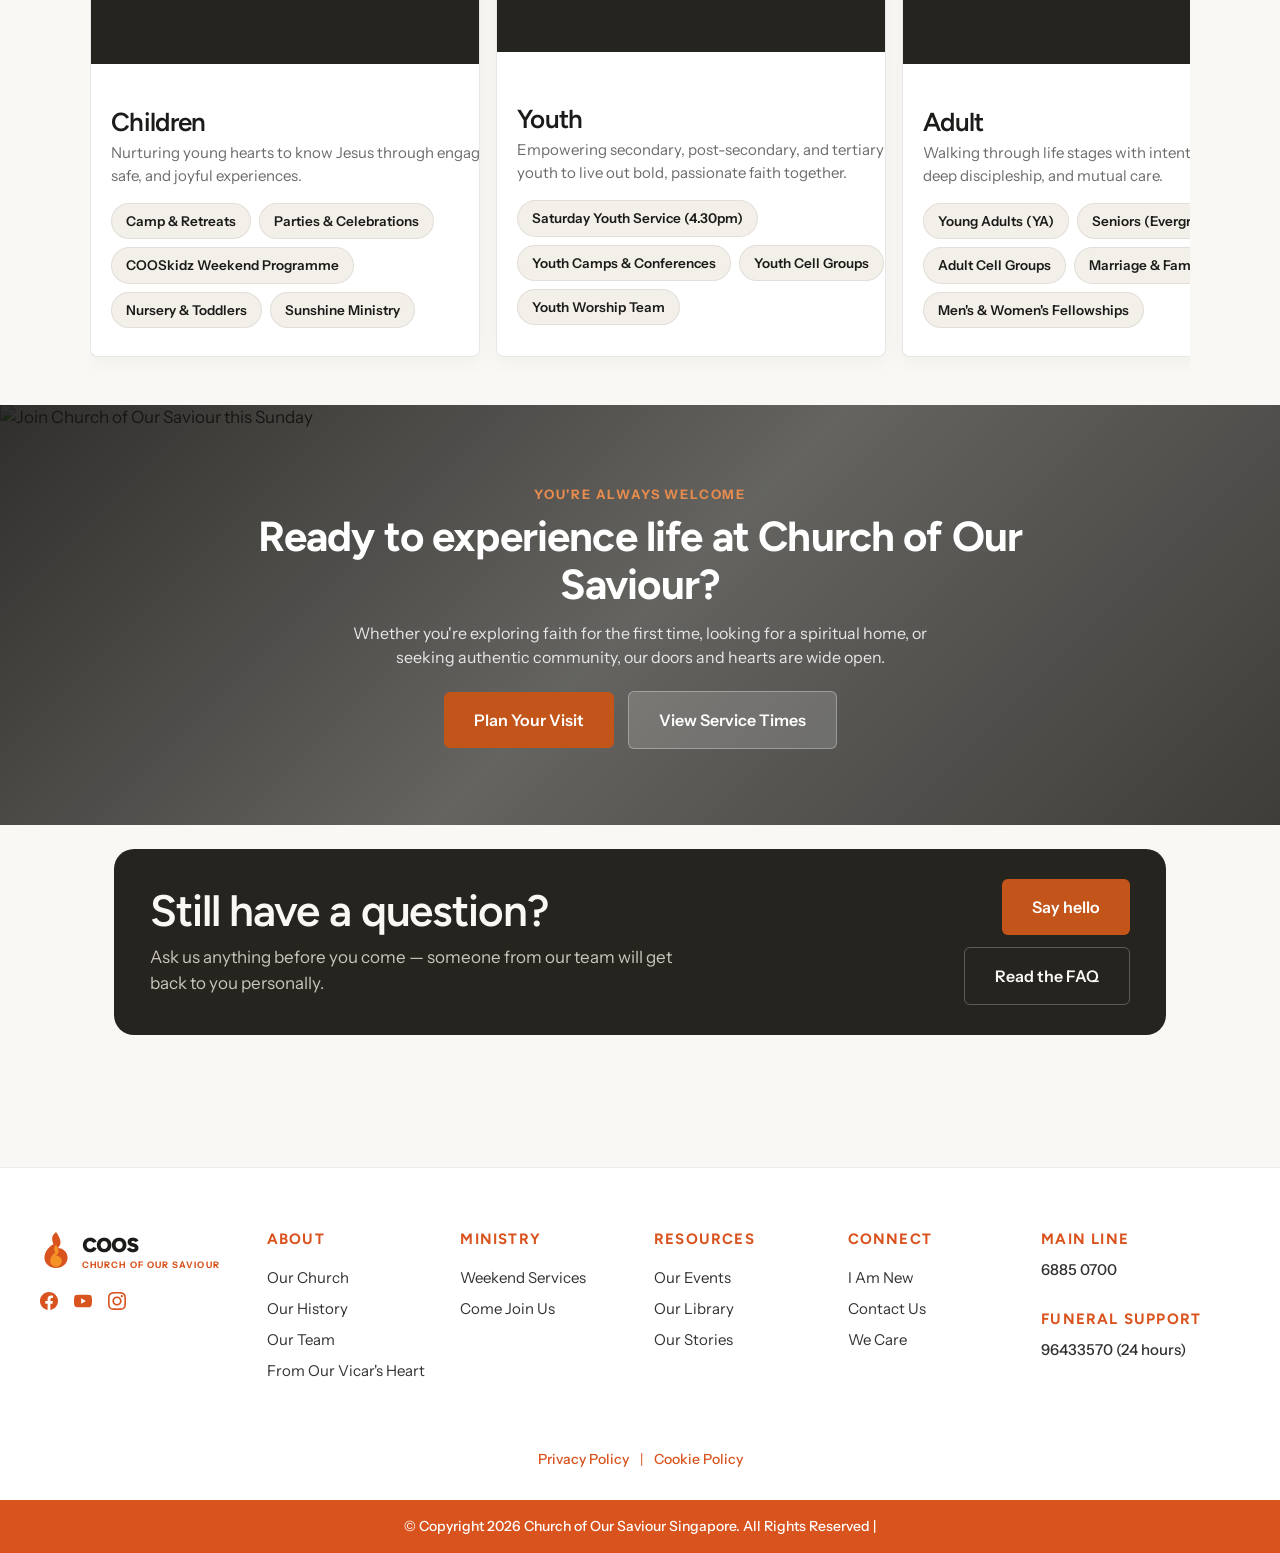
==== commit f0d05107: "image update" ====
--- a/index.html
+++ b/index.html
@@ -193,15 +193,15 @@
         <div class="scrolly__scrim"></div>
         <div class="scrolly__caption wrap">
           <span class="scrolly__label">Who we are</span>
-          <h2 class="scrolly__h" data-h>What life here actually looks like</h2>
+          <h2 class="scrolly__h" data-h>Life at COOS</h2>
           <p class="scrolly__p" data-p>Before the logistics — a sense of the place. Scroll on.</p>
         </div>
       </div>
 
       <section class="scrolly__step" data-step
-        data-img="https://coos.org.sg/wp-content/uploads/2026/08/CounsellingP1.avif"
-        data-title="Welcoming to all"
-        data-text="People show up as they are — some straight from a Saturday shift, some who've been coming forty years, some who walked in last week.">
+        data-img="https://coos.org.sg/wp-content/uploads/2023/11/DSC09824_11zon-e1699600247914.jpg"
+        data-title="Worshippers of all ages and stages"
+        data-text="People who worship with their hearts abandoned and arms open wide.">
       </section>
 
       <section class="scrolly__step" data-step
@@ -441,8 +441,8 @@
           <!-- 1. Children -->
           <div class="ministry-hcard">
             <div class="ministry-img-wrap">
-              <img src="https://coos.org.sg/wp-content/uploads/2018/05/agifttobetreasured_11zon-1-e1700124164376.jpg"
-                alt="Children Ministry at COOS" class="ministry-img">
+              <img src="https://coos.org.sg/wp-content/uploads/2026/06/COOSKidz.jpg"
+                alt="Children at COOSkidz" class="ministry-img">
             </div>
             <div class="ministry-content">
               <h3 class="disp ministry-title">Children</h3>
@@ -461,8 +461,8 @@
           <!-- 2. Youth -->
           <div class="ministry-hcard">
             <div class="ministry-img-wrap">
-              <img src="https://coos.org.sg/wp-content/uploads/2018/03/brittleboneswontbreakme_11zon-e1700125318625.jpg"
-                alt="Youth Ministry at COOS" class="ministry-img">
+              <img src="https://coos.org.sg/wp-content/uploads/2026/06/COOSYouth1_image.webp"
+                alt="Youth at a COOS Youth gathering" class="ministry-img">
             </div>
             <div class="ministry-content">
               <h3 class="disp ministry-title">Youth</h3>
@@ -480,8 +480,8 @@
           <!-- 3. Adult -->
           <div class="ministry-hcard">
             <div class="ministry-img-wrap">
-              <img src="https://coos.org.sg/wp-content/uploads/2023/11/church_11zon-1-e1699603108451.jpg"
-                alt="Adult Ministry at COOS" class="ministry-img">
+              <img src="https://coos.org.sg/wp-content/uploads/2026/06/FLM_FI_landscape.avif"
+                alt="Adults and families in the COOS community" class="ministry-img">
             </div>
             <div class="ministry-content">
               <h3 class="disp ministry-title">Adult</h3>
@@ -500,8 +500,8 @@
           <!-- 4. Filipino -->
           <div class="ministry-hcard">
             <div class="ministry-img-wrap">
-              <img src="https://coos.org.sg/wp-content/uploads/2019/01/healed-by-grace_11zon.jpg"
-                alt="Filipino Ministry at COOS" class="ministry-img">
+              <img src="https://coos.org.sg/wp-content/uploads/2026/07/COOSFilipinoPic1.avif"
+                alt="Members of the COOS Filipino congregation" class="ministry-img">
             </div>
             <div class="ministry-content">
               <h3 class="disp ministry-title">Filipino</h3>
@@ -679,7 +679,7 @@
   </div>
 
   <!-- External Script -->
-  <script src="script.js?v=20261025-1"></script>
+  <script src="script.js?v=20261027-1"></script>
 </body>
 
 </html>
--- a/styles.css
+++ b/styles.css
@@ -1704,6 +1704,7 @@
 
 .first-visit-content .cta-row {
   justify-content: center;
+  align-items: center;
 }
 
 .steps {
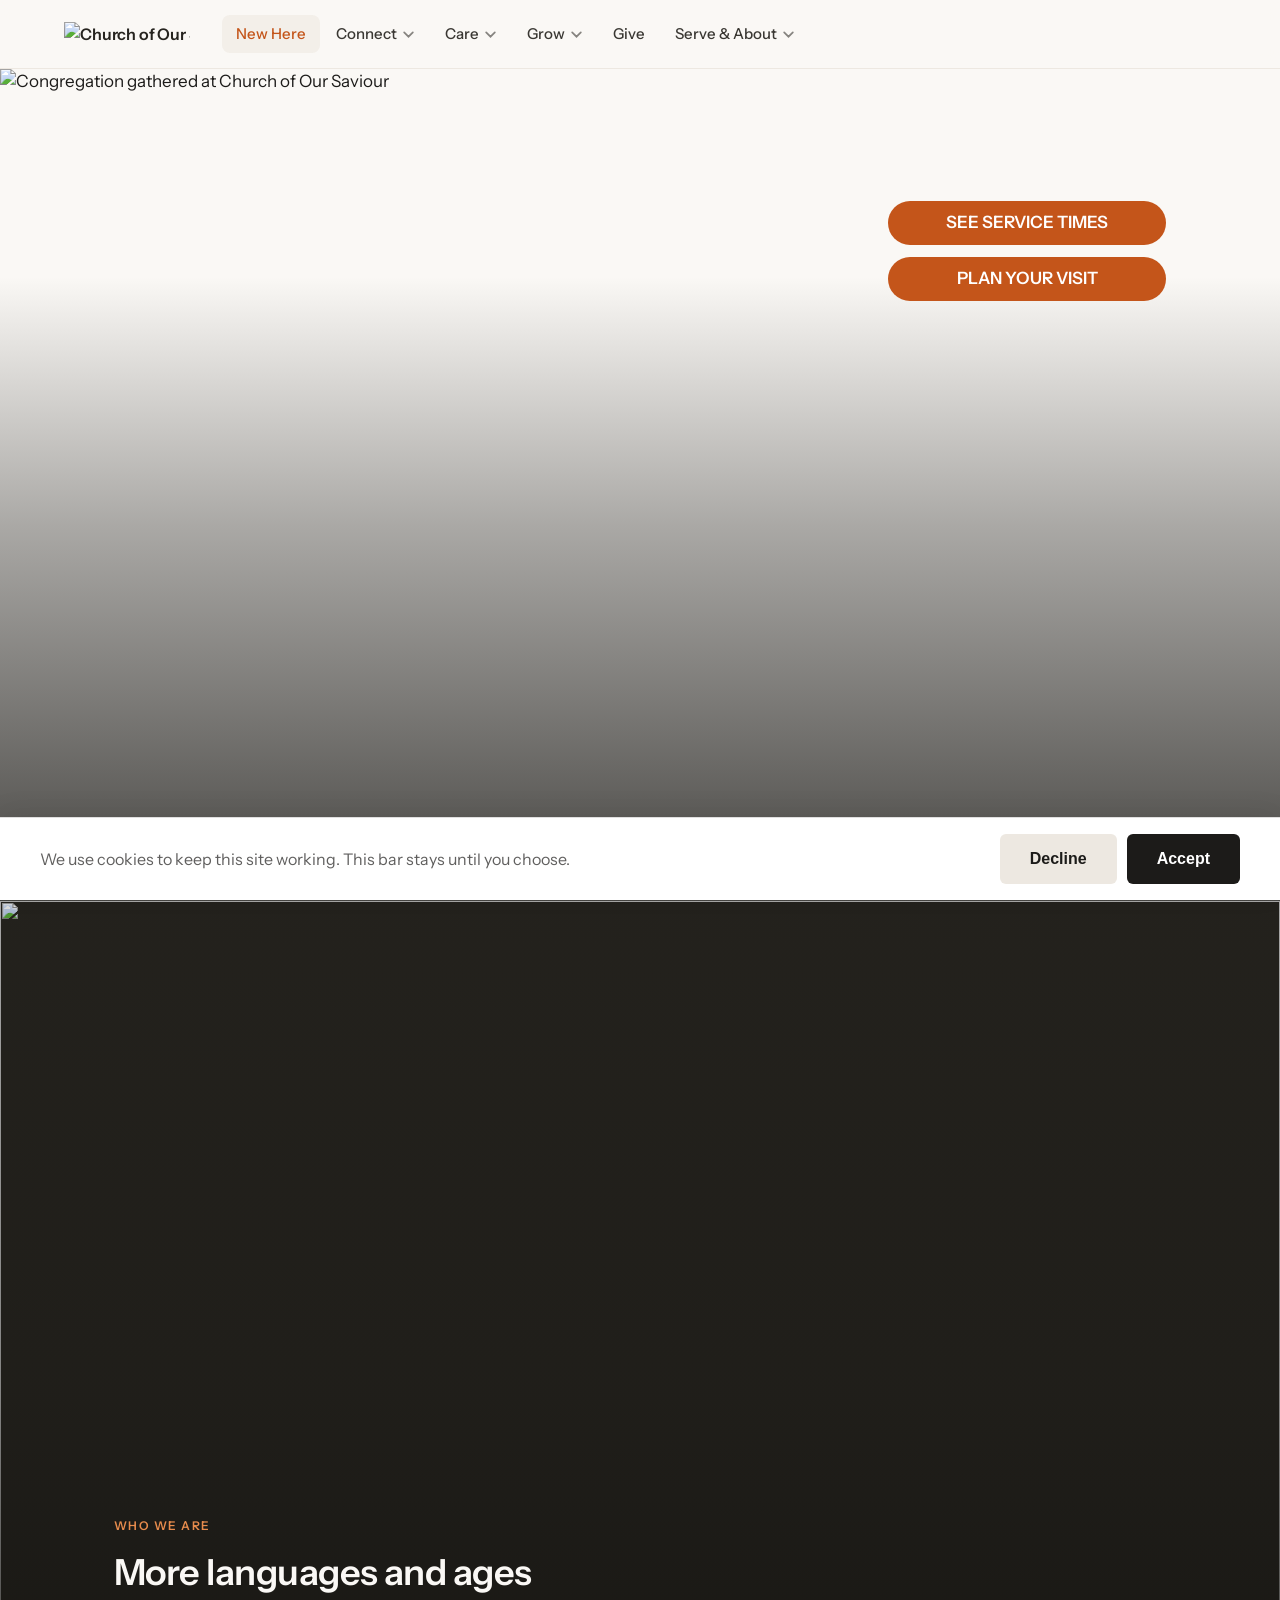
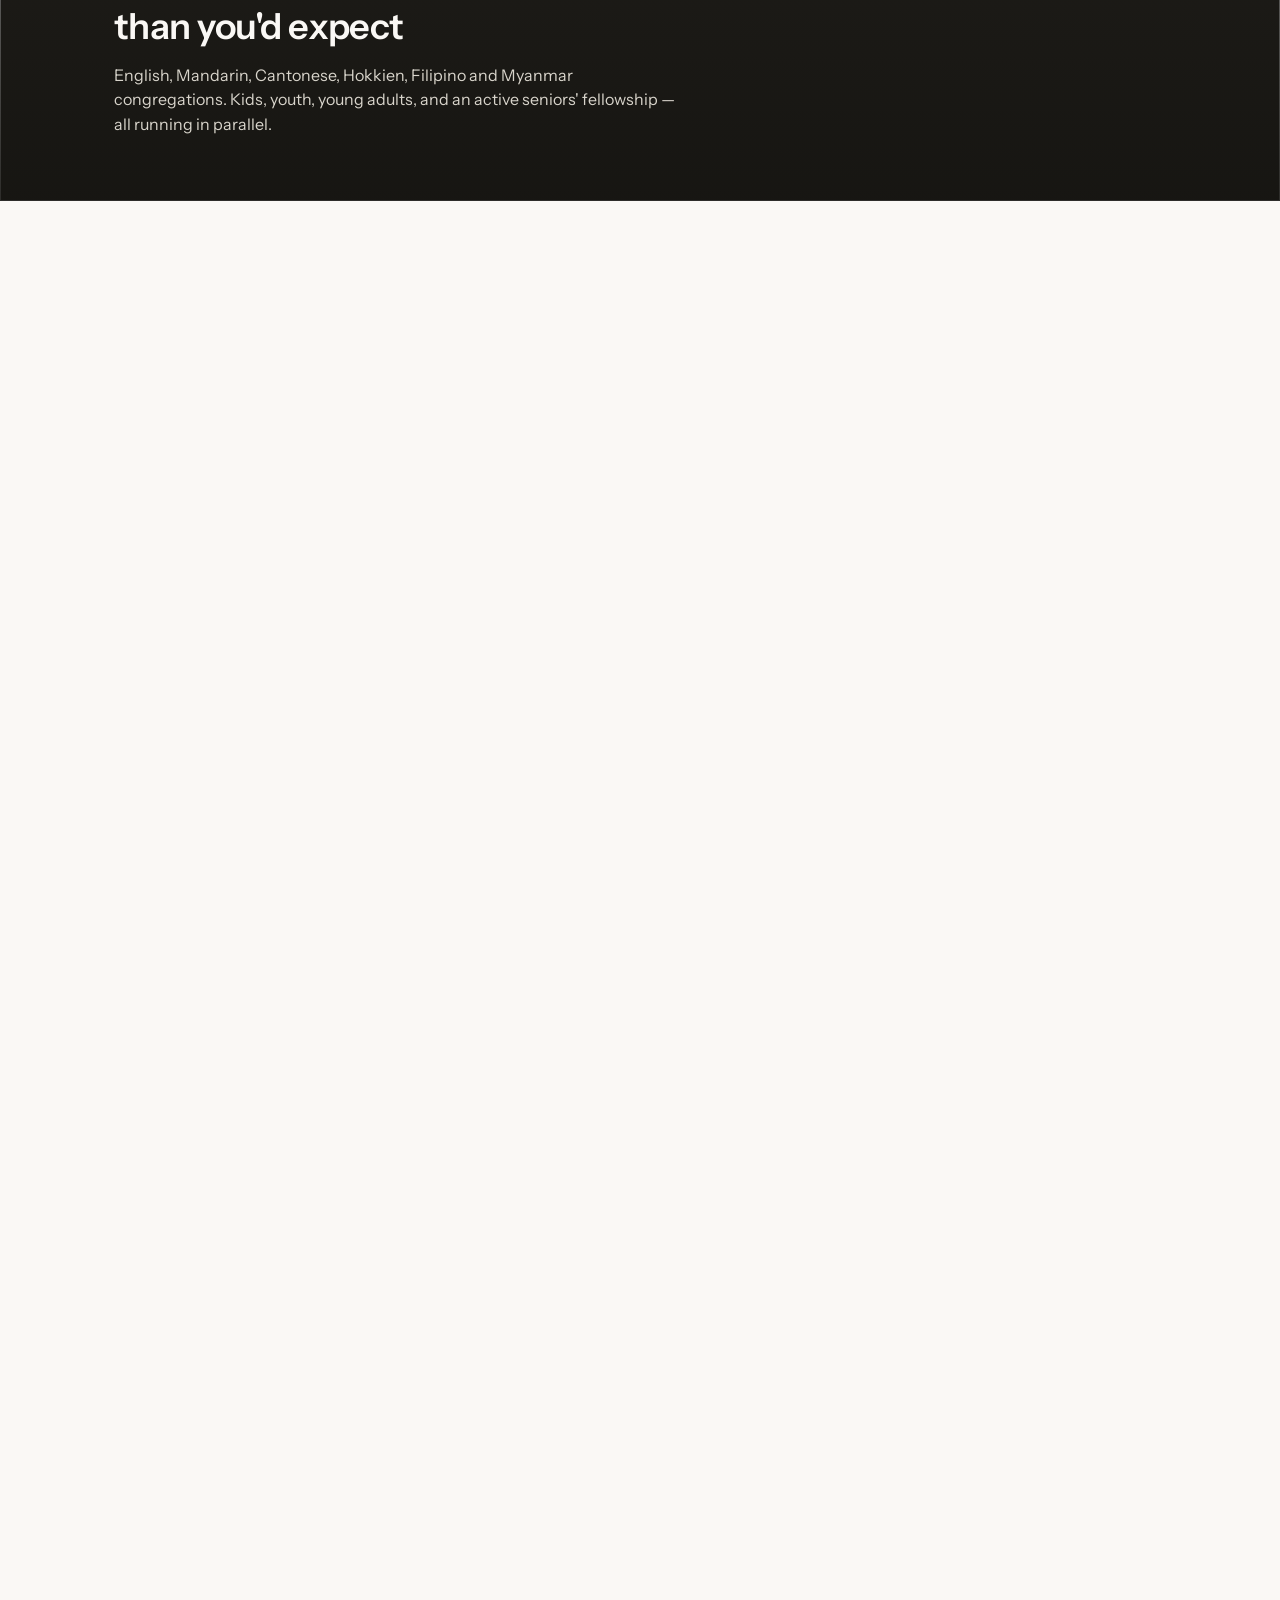
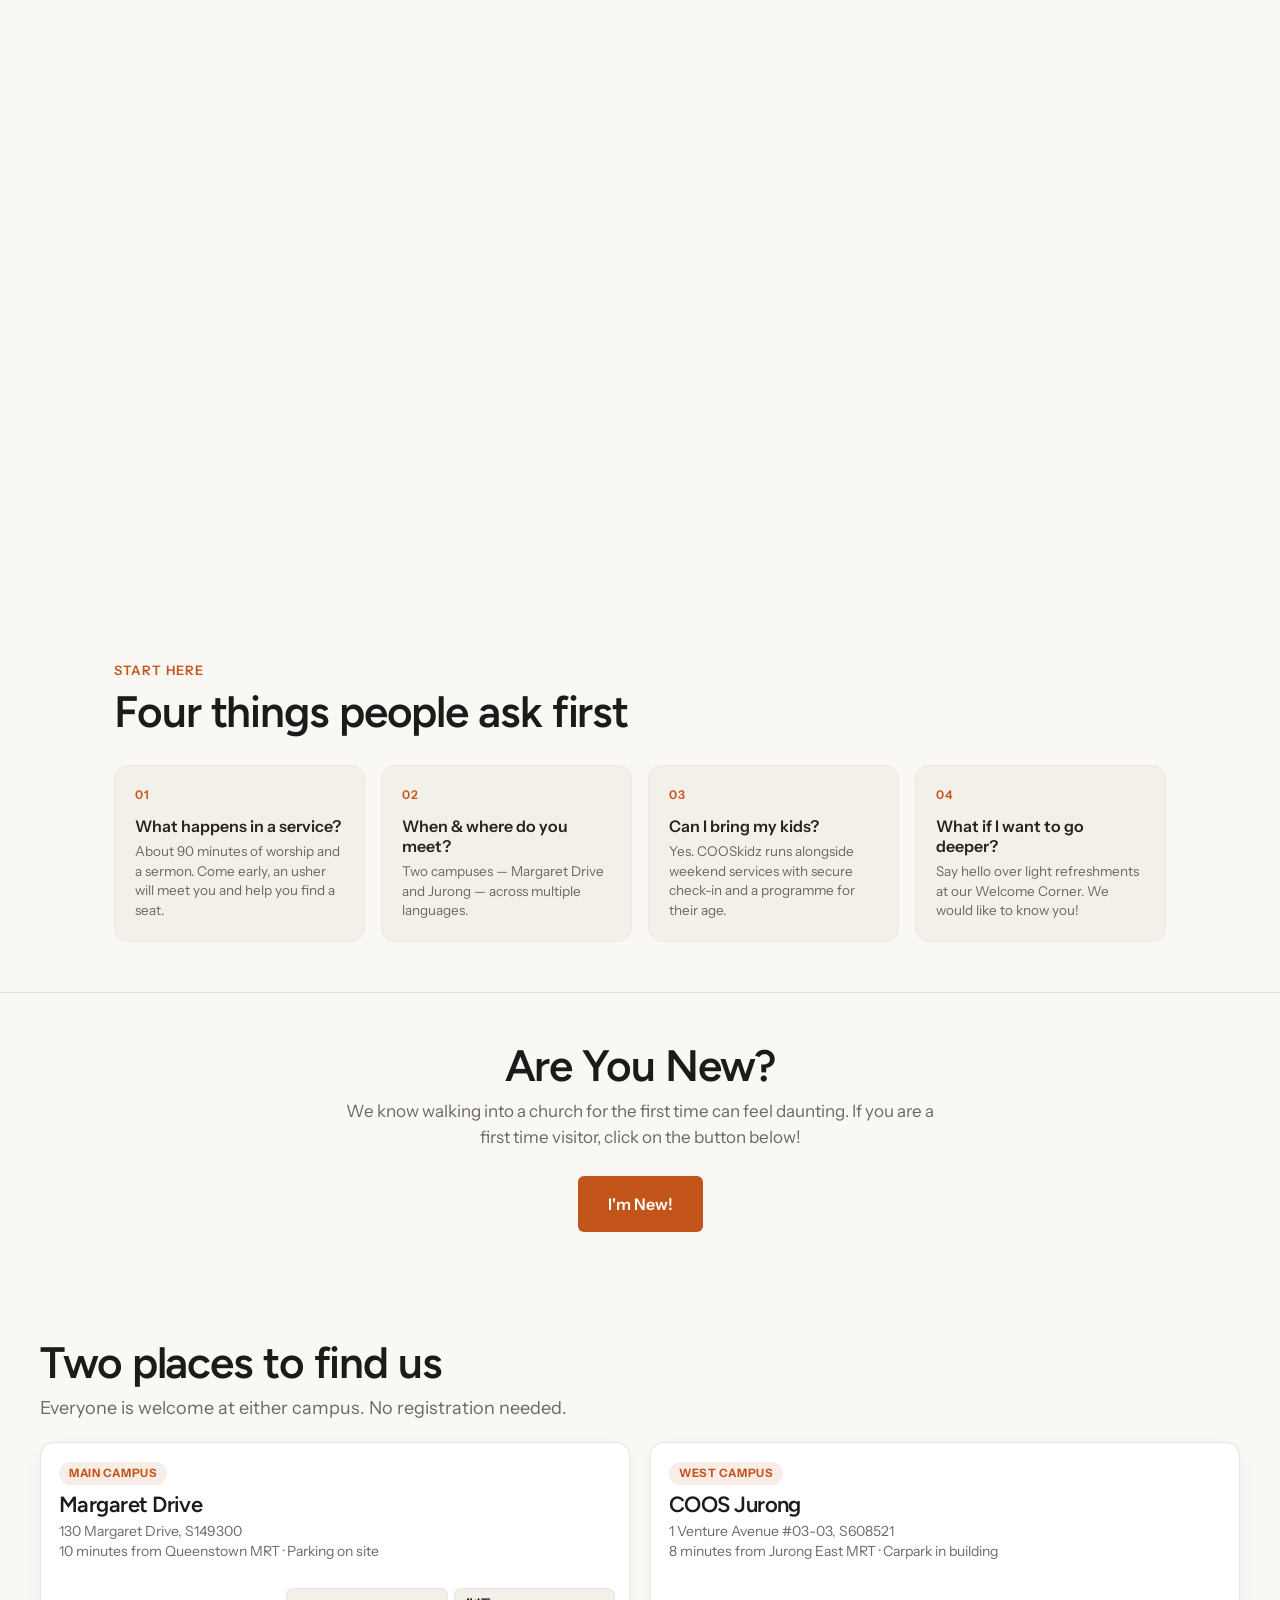
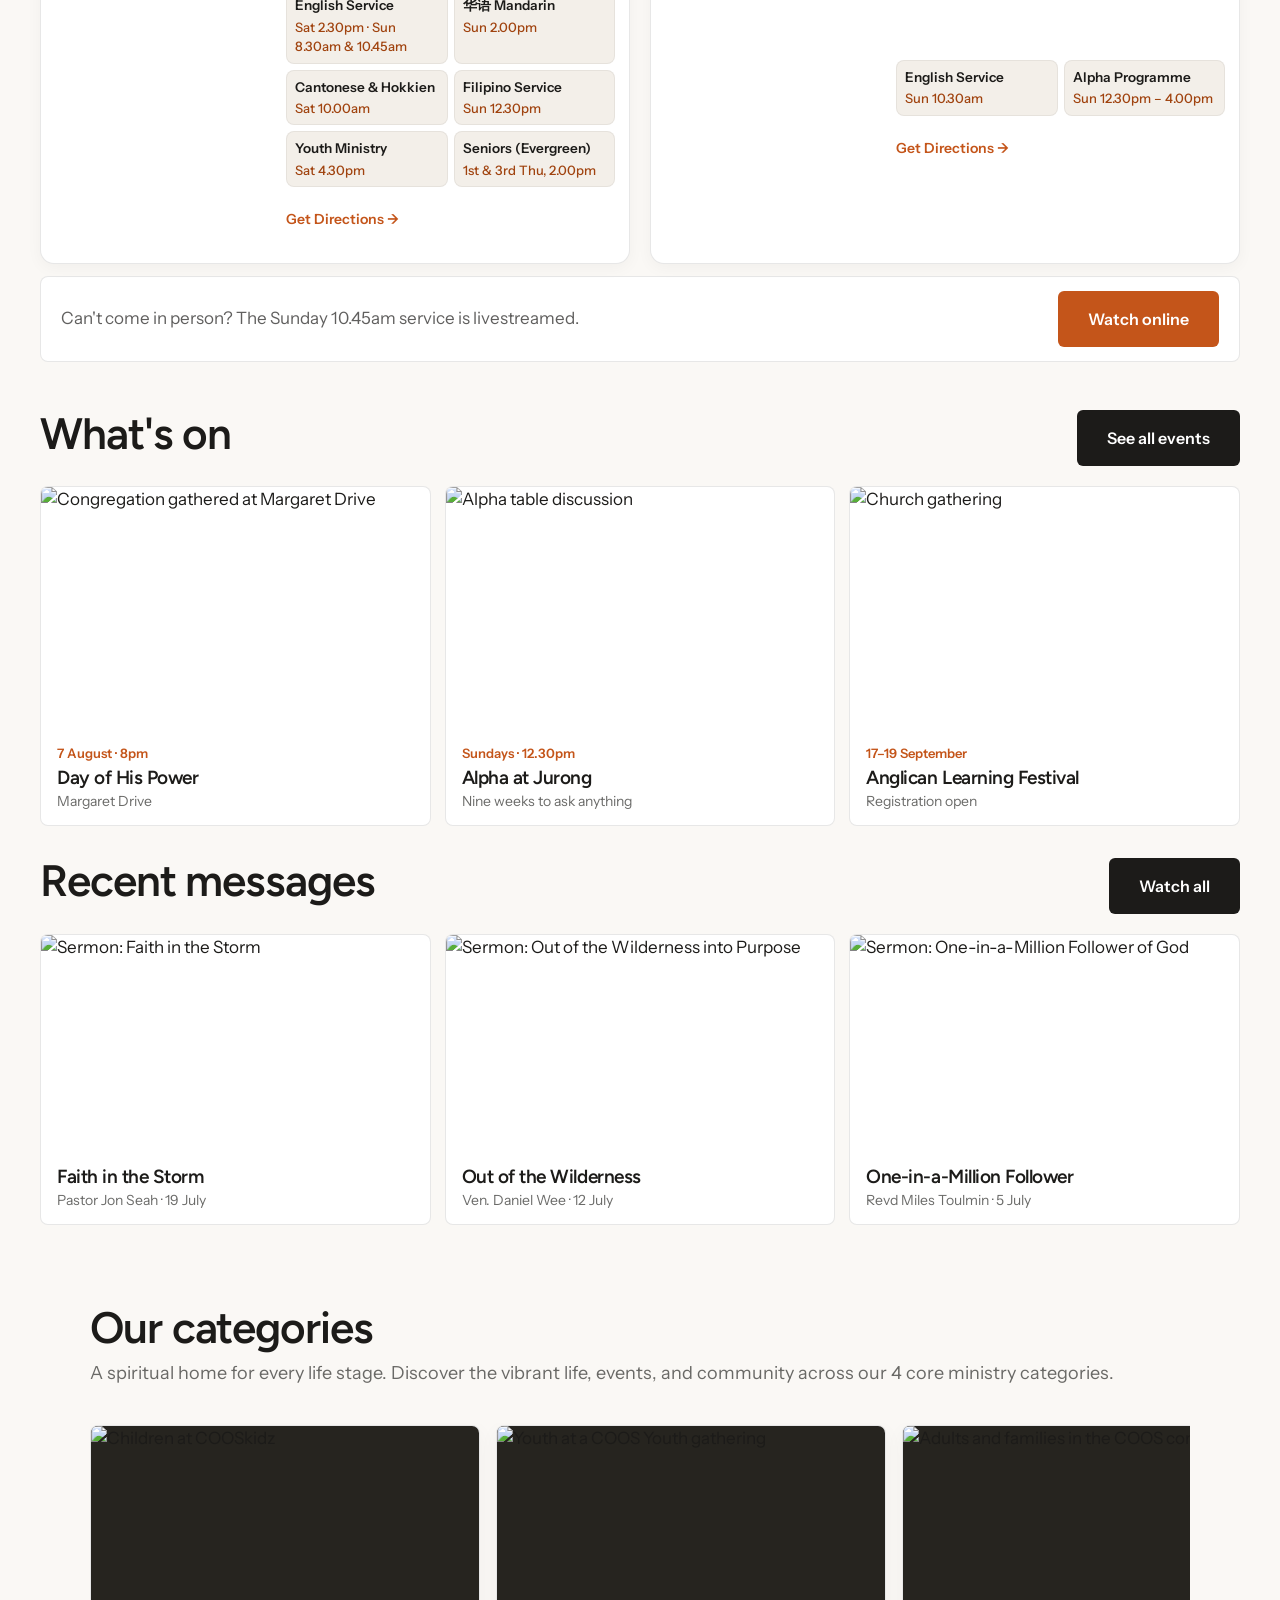
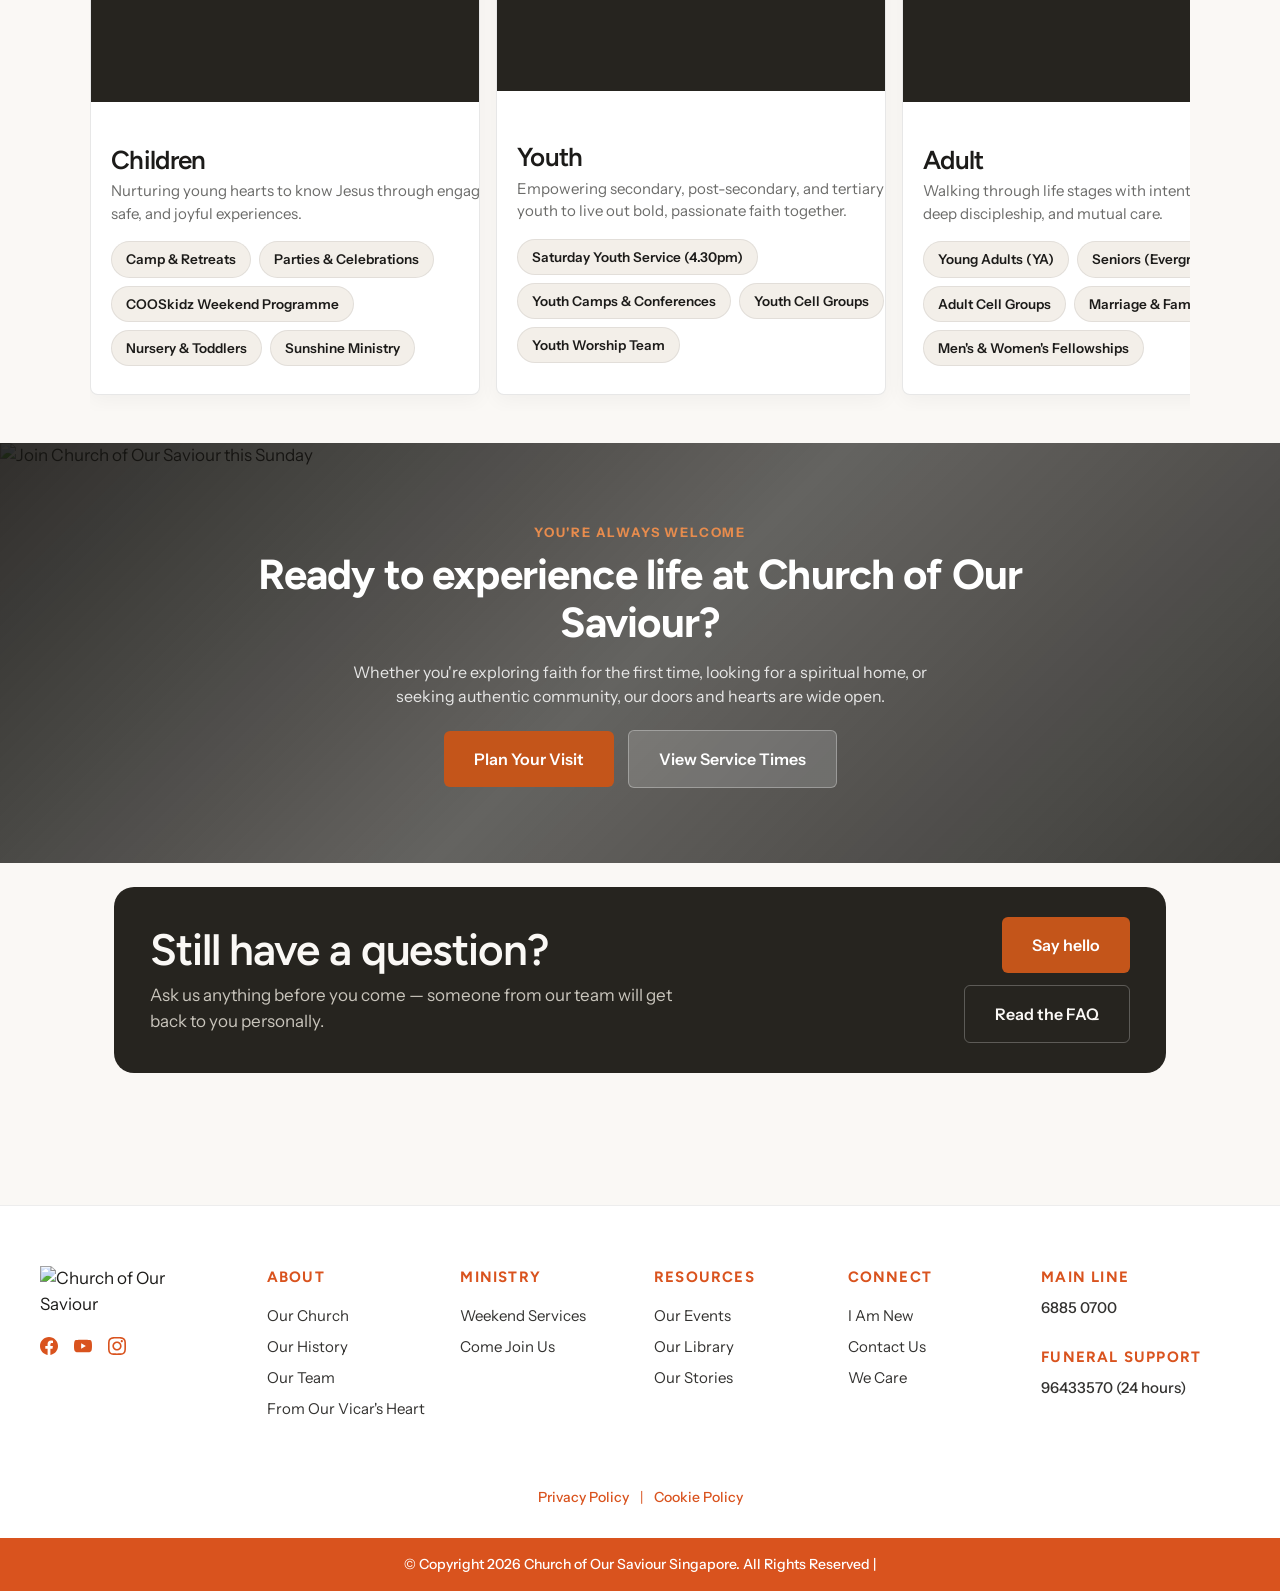
==== commit e2208bb5: "update" ====
--- a/index.html
+++ b/index.html
@@ -23,18 +23,7 @@
   <header class="nav">
     <div class="nav__inner">
       <a class="brand" href="index.html">
-        <svg class="flame-icon-sm" viewBox="0 0 24 28" fill="none" xmlns="http://www.w3.org/2000/svg">
-          <path
-            d="M12 0C12 0 15.5 4.5 15.5 8C15.5 10 14.5 11.5 13.5 12.5C16.5 12.5 21 15 21 20C21 24.5 17 28 12 28C7 28 3 24.5 3 20C3 15 7 11 10 9.5C9.5 8 9 6.5 9 5C9 2.5 12 0 12 0Z"
-            fill="#D9531E" />
-          <path
-            d="M12 10C12 10 14 12.5 14 15C14 16.5 13 17.5 12 18.5C14 18.5 16.5 20 16.5 22.5C16.5 25 14.5 27 12 27C9.5 27 7.5 25 7.5 19.5 10 17 11.5 16C11 15 10.5 14 10.5 13C10.5 11.5 12 10 12 10Z"
-            fill="#F49226" />
-        </svg>
-        <div class="nav-logo-text">
-          <span class="nav-logo-coos">coos</span>
-          <span class="nav-logo-sub">CHURCH OF OUR SAVIOUR</span>
-        </div>
+        <img class="brand-logo" src="coos-logo.png" alt="Church of Our Saviour" />
       </a>
       <nav class="menu">
         <div class="item" data-menu>
@@ -96,6 +85,7 @@
             </div>
           </div>
         </div>
+        <div class="item"><a href="#give">Give</a></div>
         <div class="item" data-menu>
           <button>Serve &amp; About <svg viewBox="0 0 12 12">
               <path d="M2 4l4 4 4-4" stroke="currentColor" stroke-width="1.6" fill="none" stroke-linecap="round" />
@@ -106,7 +96,6 @@
                 <div class="col-h">Serve</div>
                 <a class="lnk" href="#church"><span class="t">Join a team</span></a>
                 <a class="lnk" href="#church"><span class="t">Missions</span></a>
-                <a class="lnk" href="#give"><span class="t">Give</span></a>
               </div>
               <div>
                 <div class="col-h">About</div>
@@ -120,9 +109,6 @@
           </div>
         </div>
       </nav>
-      <div class="actions">
-        <a class="btn-solid" href="#give">Give</a>
-      </div>
       <button class="burger" aria-label="Menu" data-burger><span></span><span></span><span></span></button>
     </div>
   </header>
@@ -150,6 +136,7 @@
       <div class="m-body"><a href="#whatson">Sermon library</a><a href="#whatson">Articles</a><a
           href="#whatson">Stories</a><a href="#whatson">What's on</a></div>
     </div>
+    <div class="m-sec"><a class="m-link" href="#give">Give</a></div>
     <div class="m-sec"><button>Serve &amp; About <svg viewBox="0 0 12 12">
           <path d="M2 4l4 4 4-4" stroke="currentColor" stroke-width="1.6" fill="none" stroke-linecap="round" />
         </svg></button>
@@ -157,7 +144,6 @@
           href="#church">What we believe</a><a href="#church">Our vision</a><a href="#church">Our story</a><a
           href="#church">Our team</a><a href="#give">Contact us</a></div>
     </div>
-    <div class="m-cta"><a class="s" href="#give">Give</a></div>
   </div>
 
   <!-- Main Content Wrapper -->
@@ -257,7 +243,7 @@
           <h2 class="disp h2">Are You New?</h2>
           <p class="sub">We know walking into a church for the first time can feel daunting. If you are a first time visitor, click on the button below!</p>
           <div class="cta-row">
-            <a class="btn btn-primary" href="#services">I'm New!</a>
+            <a class="btn btn-primary" href="https://coos.org.sg/hello/">I'm New!</a>
           </div>
         </div>
       </div>
@@ -567,18 +553,7 @@
         <!-- Logo & Social Column -->
         <div class="footer-brand">
           <a href="index.html" class="footer-logo">
-            <svg class="flame-icon" viewBox="0 0 24 28" fill="none" xmlns="http://www.w3.org/2000/svg">
-              <path
-                d="M12 0C12 0 15.5 4.5 15.5 8C15.5 10 14.5 11.5 13.5 12.5C16.5 12.5 21 15 21 20C21 24.5 17 28 12 28C7 28 3 24.5 3 20C3 15 7 11 10 9.5C9.5 8 9 6.5 9 5C9 2.5 12 0 12 0Z"
-                fill="#D9531E" />
-              <path
-                d="M12 10C12 10 14 12.5 14 15C14 16.5 13 17.5 12 18.5C14 18.5 16.5 20 16.5 22.5C16.5 25 14.5 27 12 27C9.5 27 7.5 25 7.5 22.5C7.5 19.5 10 17 11.5 16C11 15 10.5 14 10.5 13C10.5 11.5 12 10 12 10Z"
-                fill="#F49226" />
-            </svg>
-            <div class="logo-text-group">
-              <span class="logo-coos">coos</span>
-              <span class="logo-sub">CHURCH OF OUR SAVIOUR</span>
-            </div>
+            <img class="footer-logo-img" src="coos-logo.png" alt="Church of Our Saviour" />
           </a>
           <div class="social-links">
             <a href="https://facebook.com" target="_blank" rel="noopener noreferrer" aria-label="Facebook"
--- a/styles.css
+++ b/styles.css
@@ -255,7 +255,7 @@
 .brand {
   display: flex;
   align-items: center;
-  gap: 11px;
+  gap: 0;
   font-weight: 600;
   font-size: 16px;
   letter-spacing: -.01em;
@@ -265,33 +265,11 @@
   flex-shrink: 0;
 }
 
-.flame-icon-sm {
-  width: 26px;
-  height: 30px;
+.brand-logo {
+  display: block;
+  width: 126px;
+  height: auto;
   flex-shrink: 0;
-}
-
-.nav-logo-text {
-  display: flex;
-  flex-direction: column;
-}
-
-.nav-logo-coos {
-  font-family: var(--font-disp);
-  font-size: 24px;
-  font-weight: 700;
-  line-height: 0.95;
-  color: var(--text-primary);
-  letter-spacing: -0.03em;
-}
-
-.nav-logo-sub {
-  font-size: 8px;
-  font-weight: 700;
-  letter-spacing: 0.1em;
-  color: #D9531E;
-  text-transform: uppercase;
-  margin-top: 1px;
 }
 
 .menu {
@@ -580,6 +558,15 @@
     cursor: pointer
   }
 
+  .m-sec>.m-link {
+    display: block;
+    padding: 16px 4px;
+    font-size: 17px;
+    font-weight: 600;
+    color: var(--ink);
+    text-decoration: none
+  }
+
   .m-sec>button svg {
     width: 15px;
     height: 15px;
@@ -623,31 +610,6 @@
     margin: 12px 0 2px
   }
 
-  .m-cta {
-    display: flex;
-    gap: 10px;
-    margin-top: 22px
-  }
-
-  .m-cta a {
-    flex: 1;
-    text-align: center;
-    padding: 13px;
-    border-radius: 10px;
-    font-size: 15px;
-    font-weight: 600;
-    text-decoration: none
-  }
-
-  .m-cta .g {
-    background: var(--cream-2);
-    color: var(--ink)
-  }
-
-  .m-cta .s {
-    background: var(--coral);
-    color: var(--cream)
-  }
 }
 
 .header-actions {
@@ -826,8 +788,7 @@
 }
 
 .campus-card-details .map-iframe {
-  height: 100%;
-  min-height: 150px;
+  height: 280px;
   border-radius: 8px;
 }
 
@@ -1196,36 +1157,14 @@
 .footer-logo {
   display: flex;
   align-items: center;
-  gap: 10px;
-}
-
-.flame-icon {
-  width: 32px;
-  height: 36px;
-  flex-shrink: 0;
-}
-
-.logo-text-group {
-  display: flex;
-  flex-direction: column;
-}
-
-.logo-coos {
-  font-family: var(--font-disp);
-  font-size: 28px;
-  font-weight: 700;
-  line-height: 1;
-  color: #1C1B19;
-  letter-spacing: -0.03em;
-}
-
-.logo-sub {
-  font-size: 9px;
-  font-weight: 700;
-  letter-spacing: 0.12em;
-  color: #D9531E;
-  text-transform: uppercase;
-  margin-top: 2px;
+  gap: 0;
+}
+
+.footer-logo-img {
+  display: block;
+  width: 150px;
+  max-width: 100%;
+  height: auto;
 }
 
 .social-links {
@@ -1954,8 +1893,7 @@
   }
 
   .campus-card-details .map-iframe {
-    height: 120px;
-    min-height: 0;
+    height: 180px;
   }
 
   .campus-schedule {
